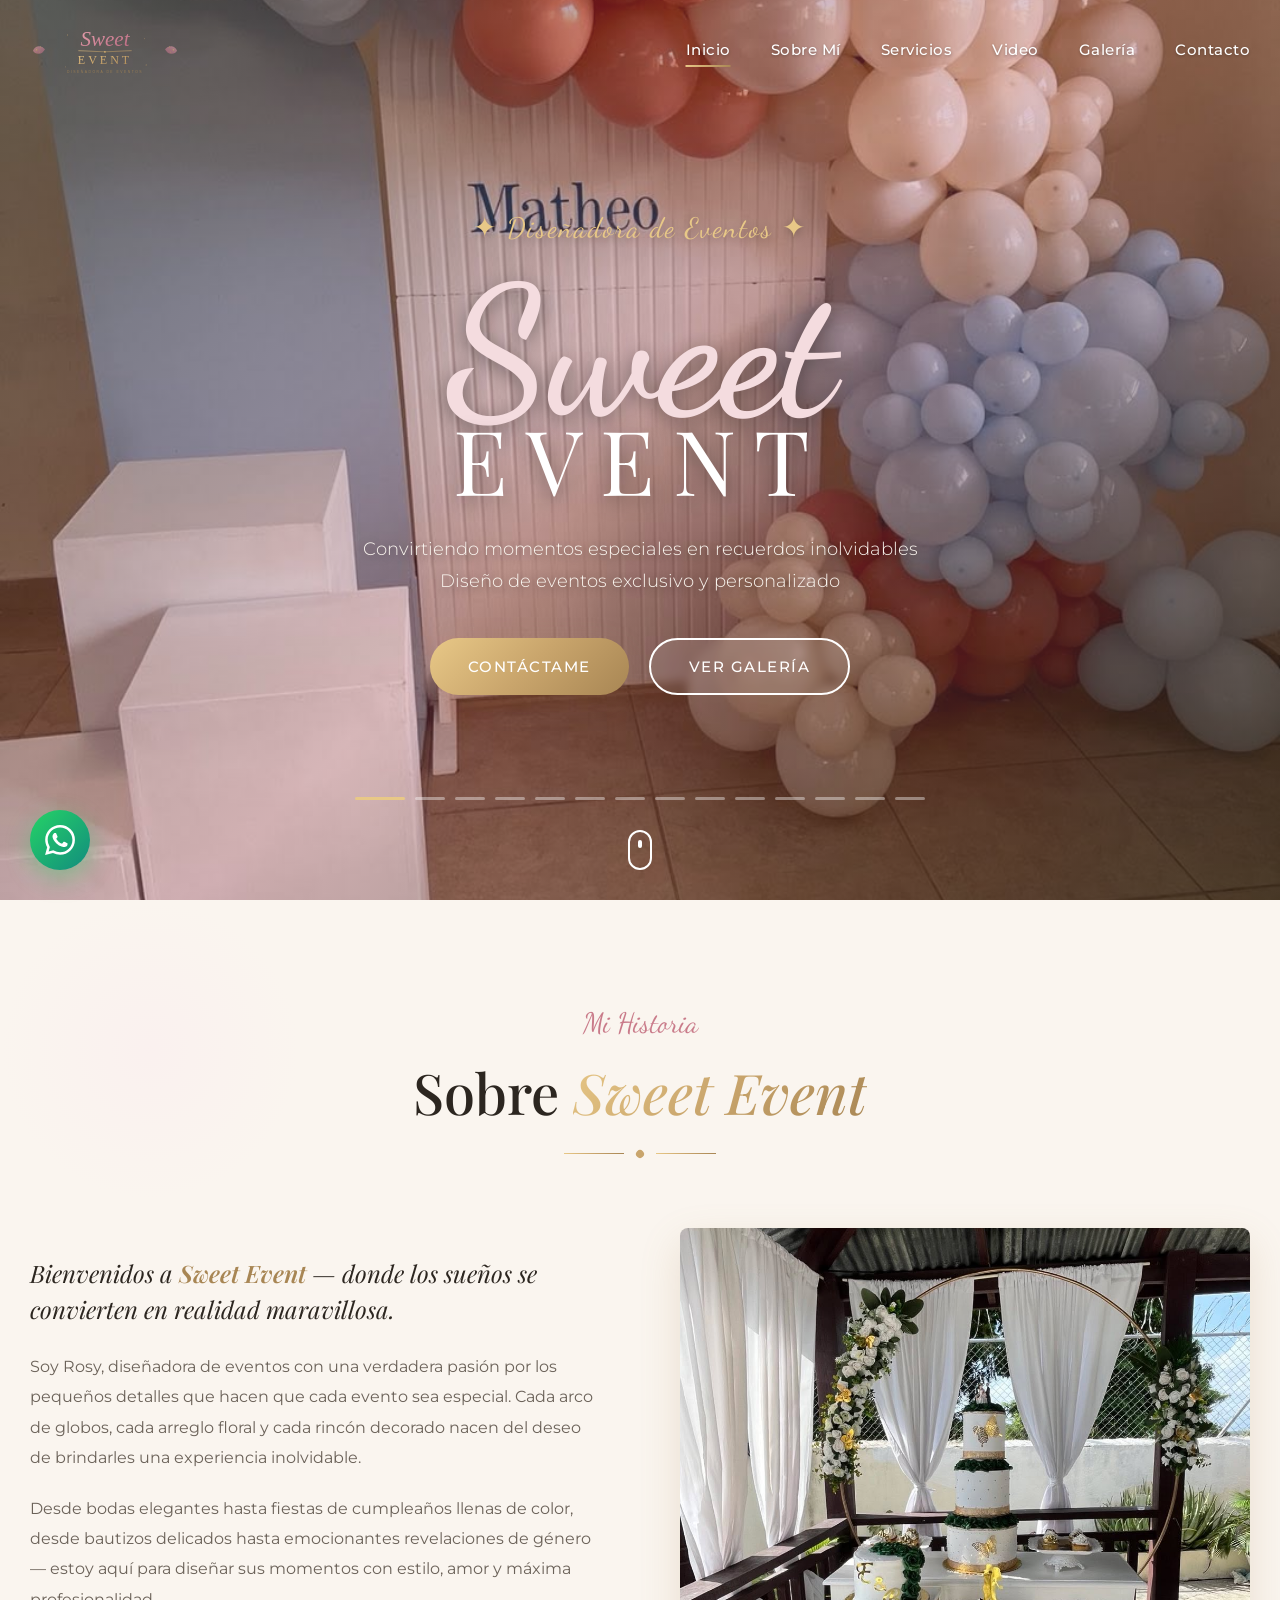
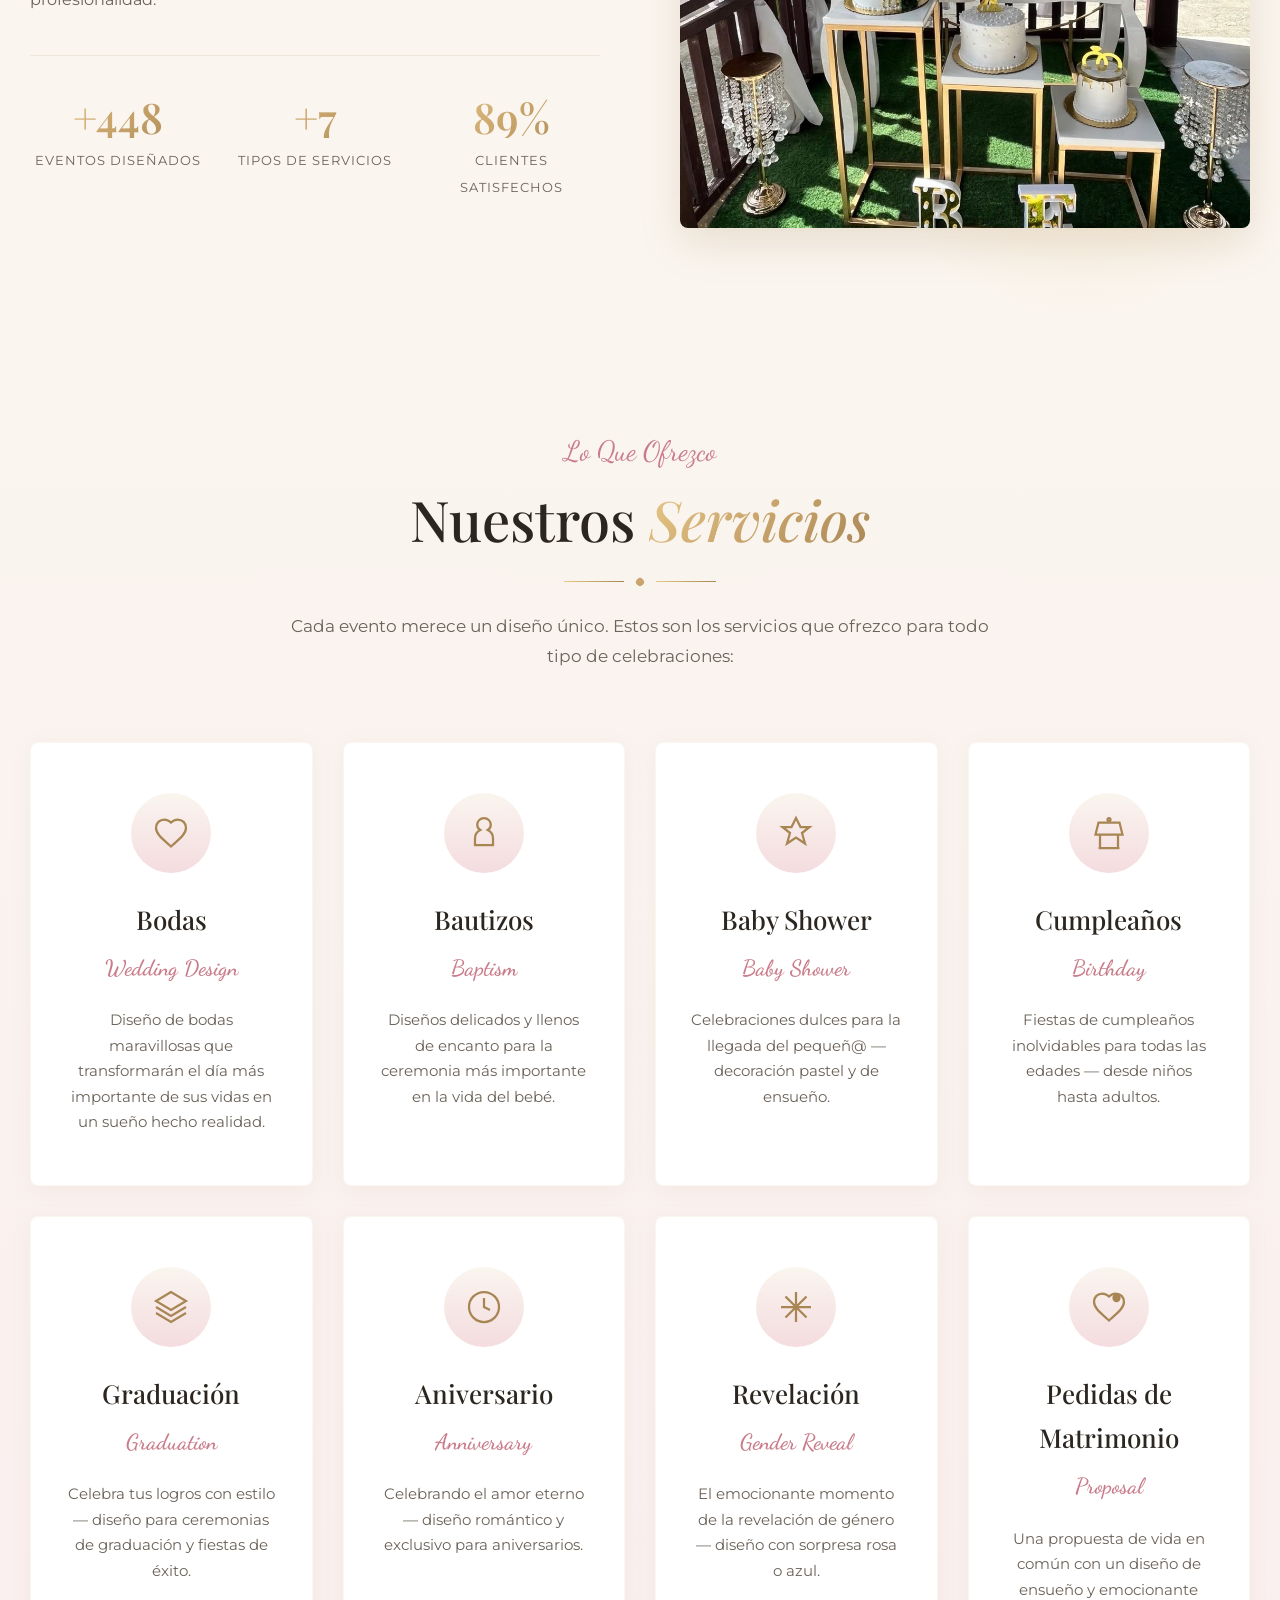
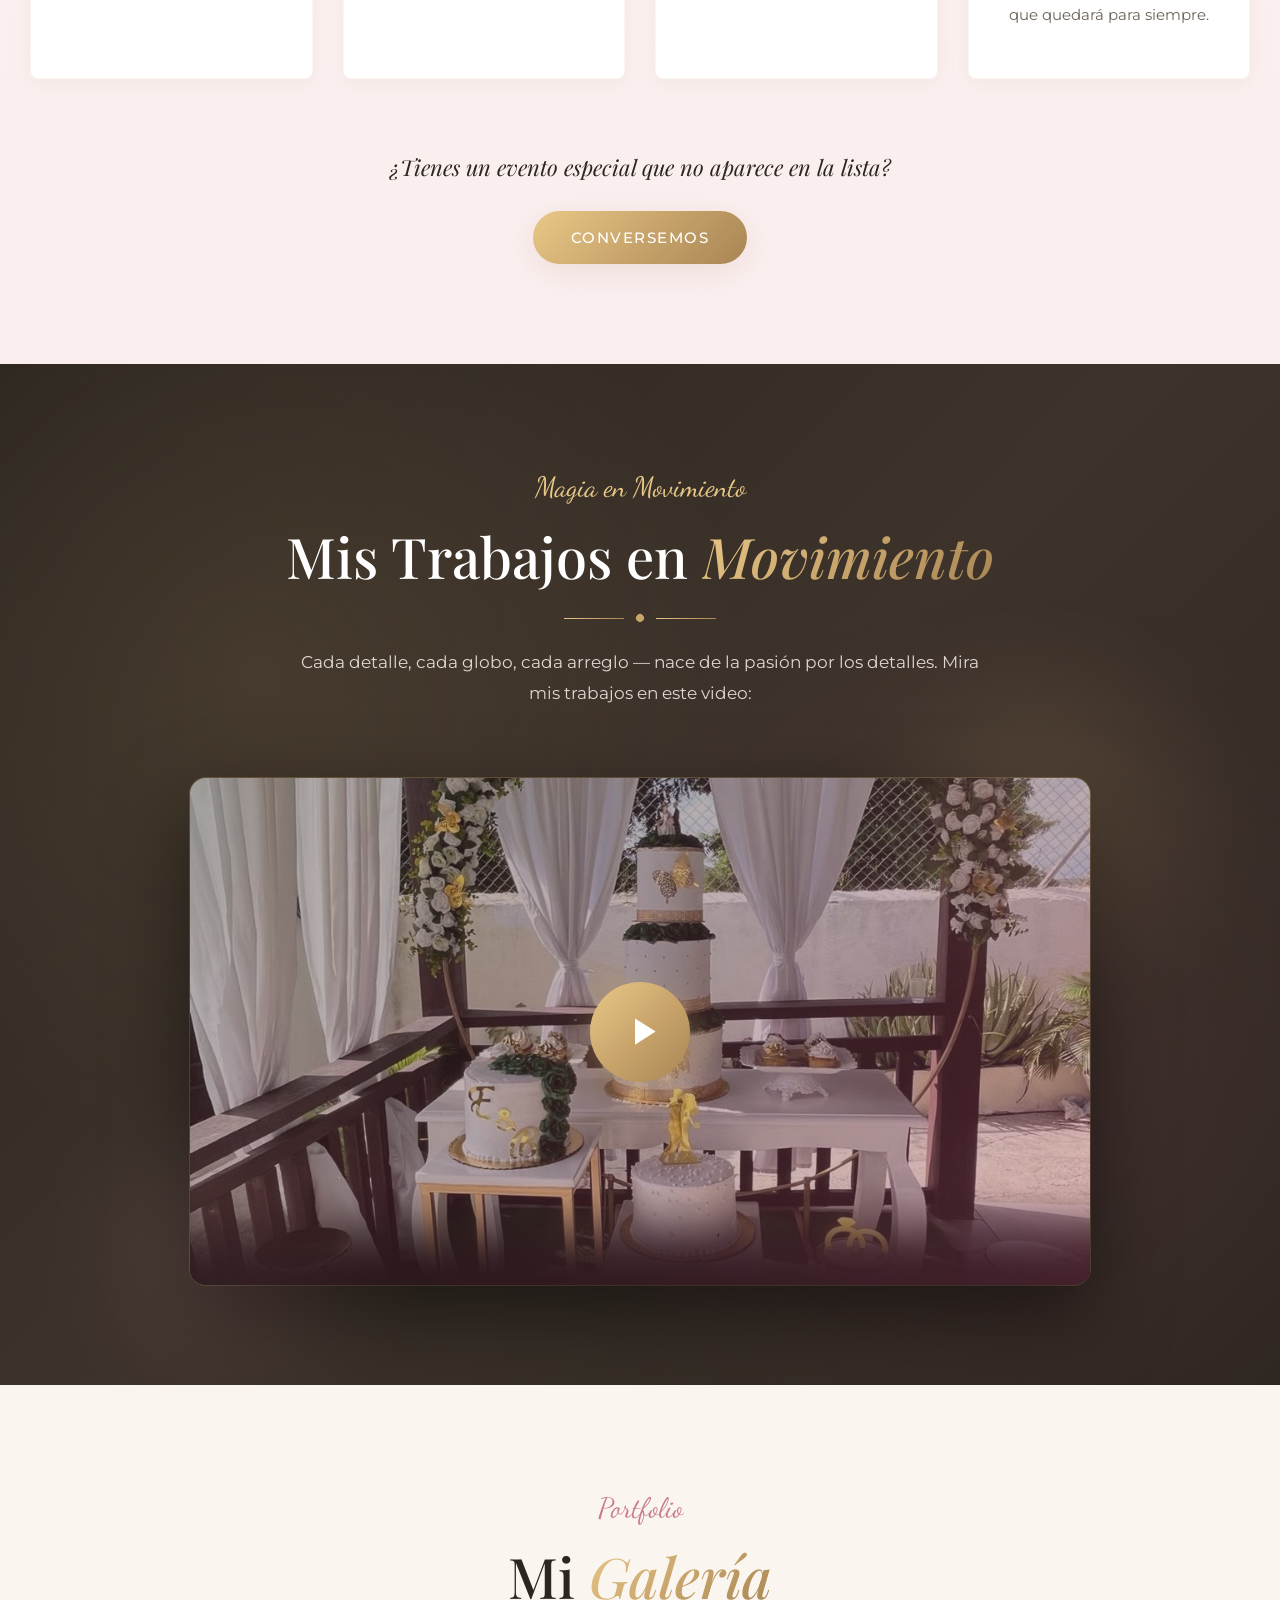
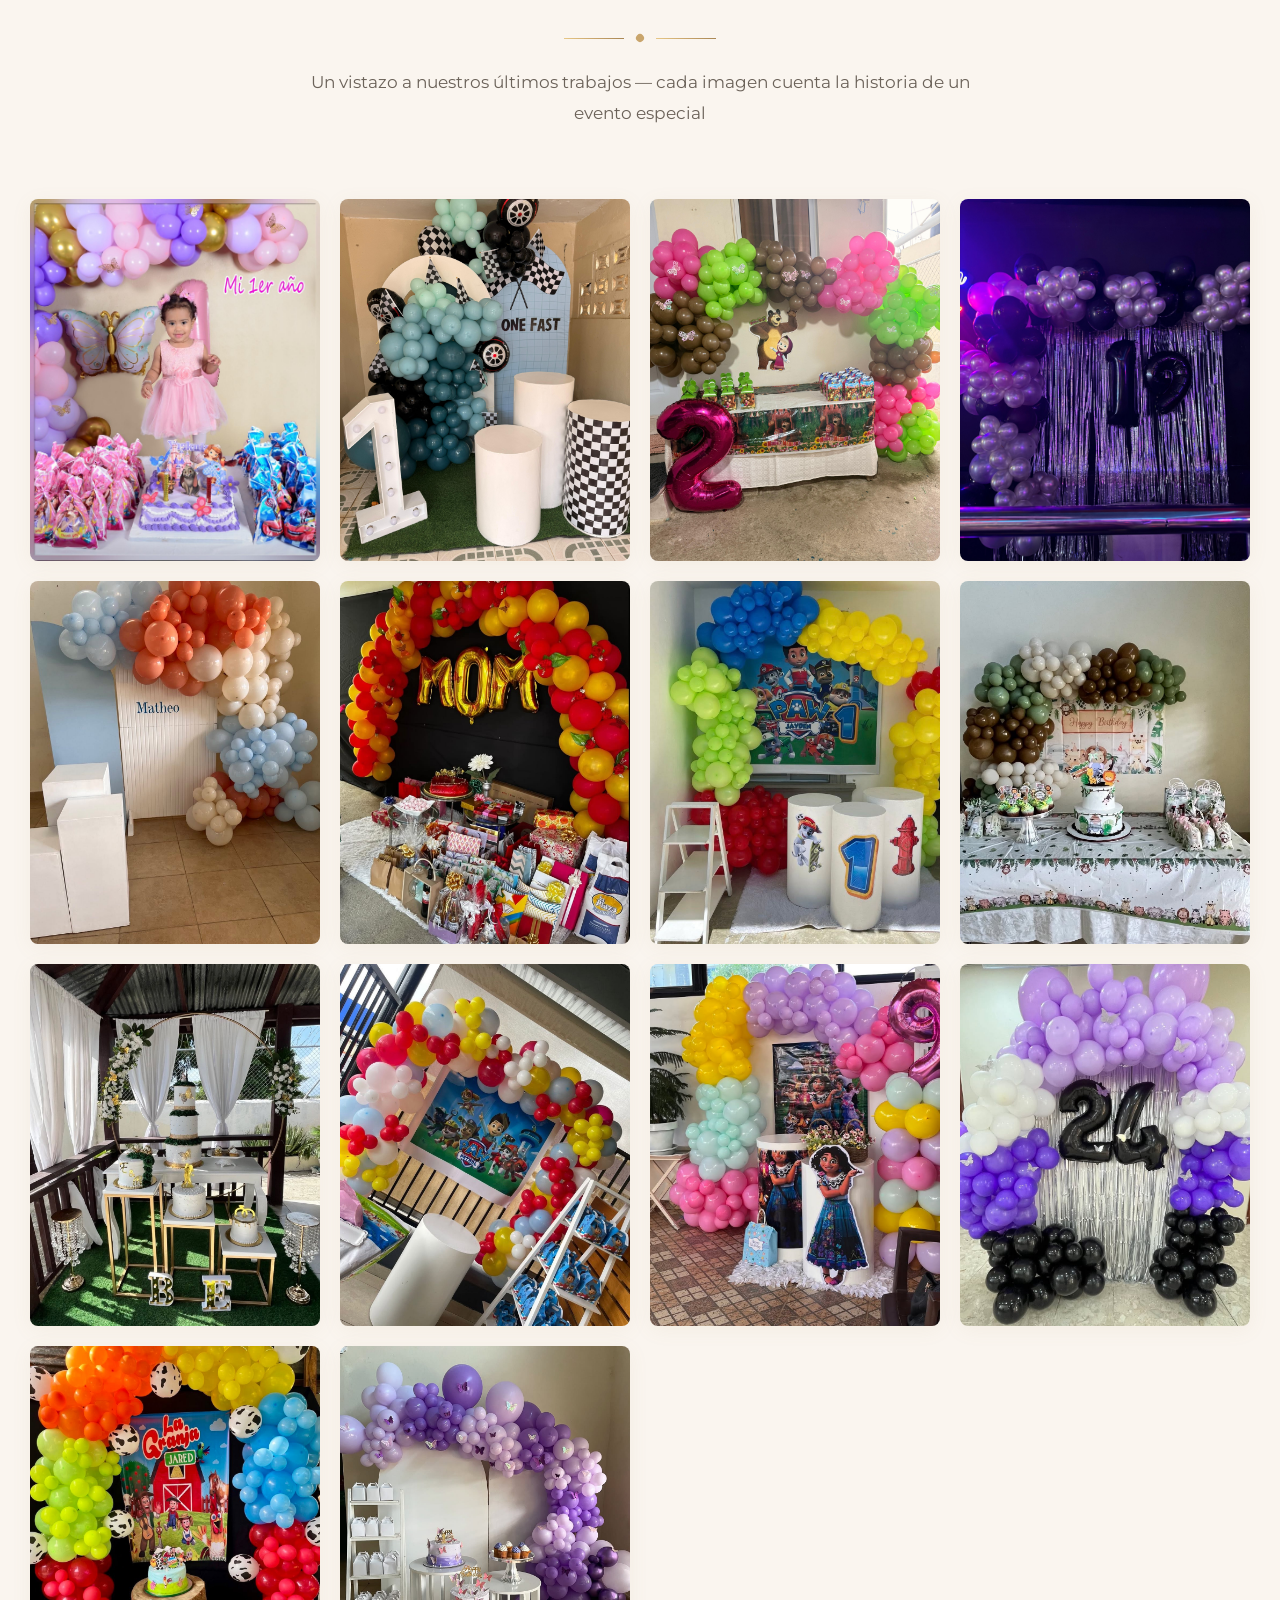
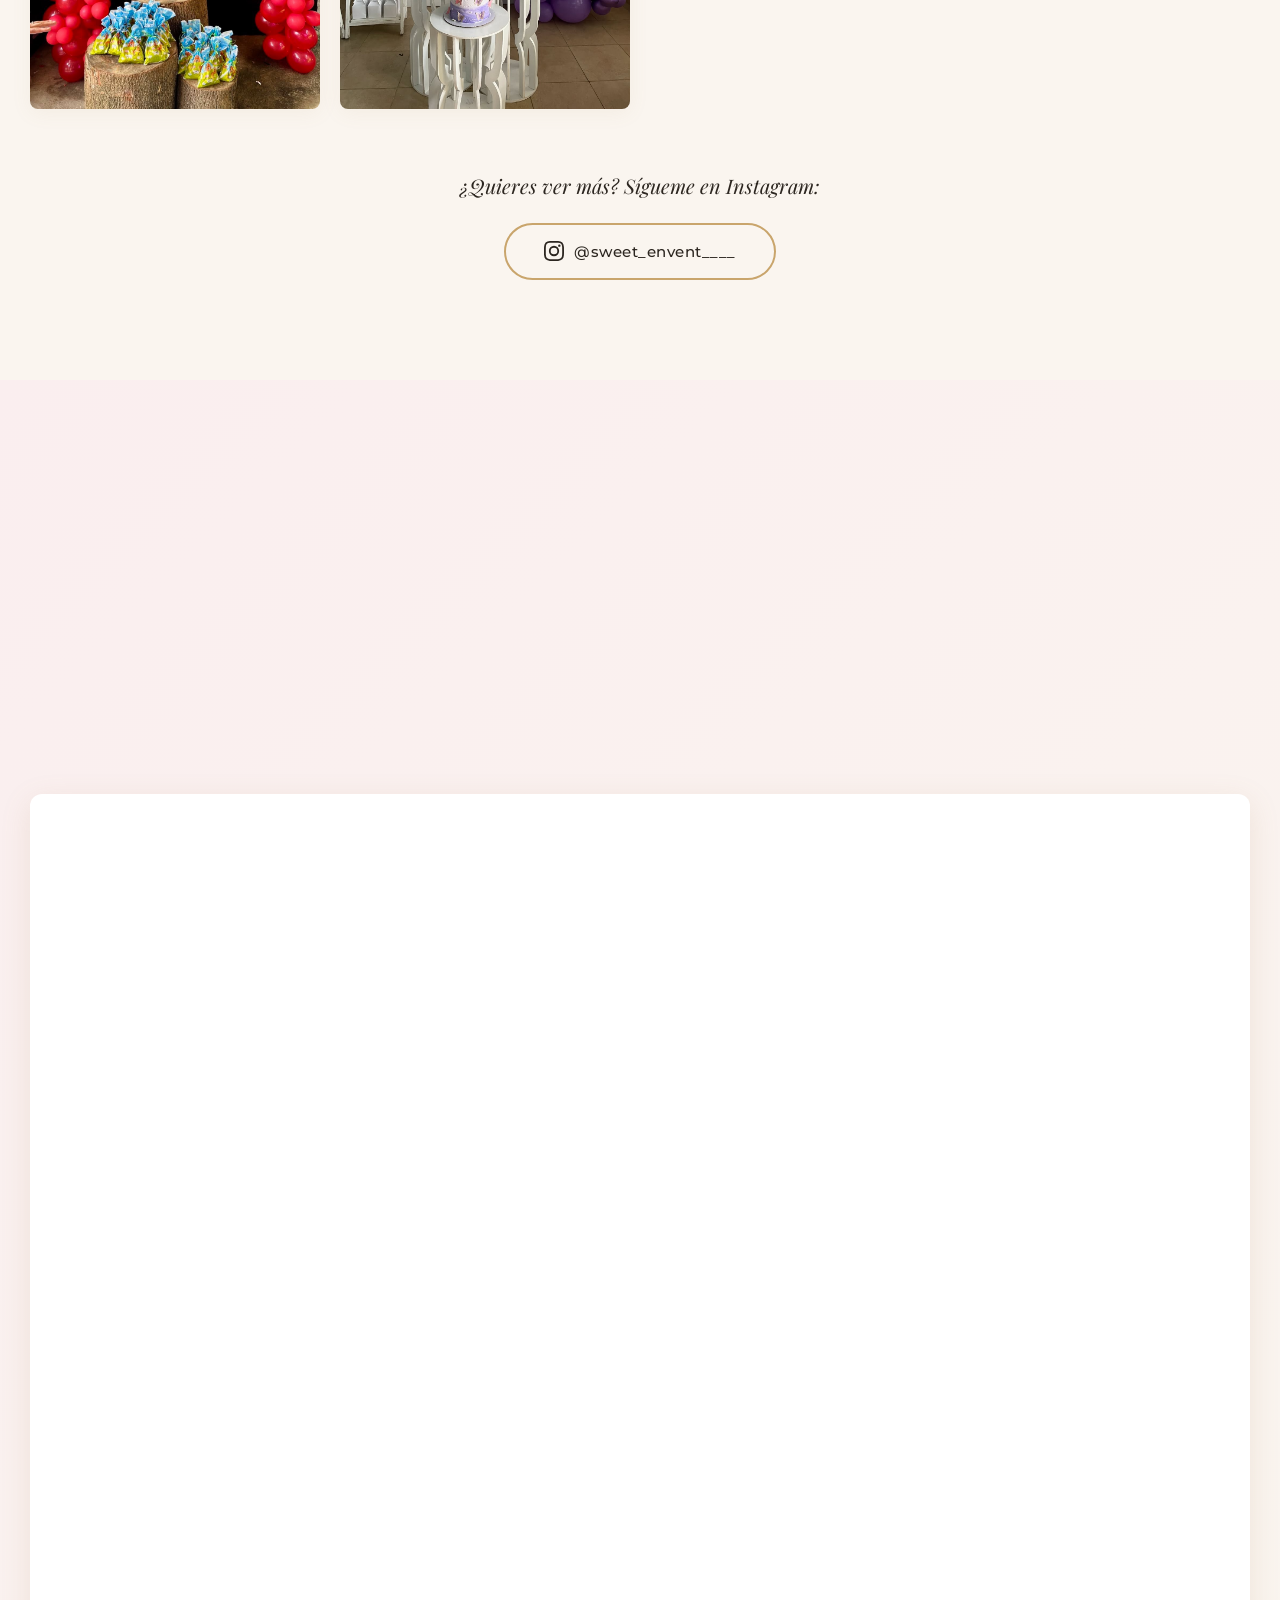
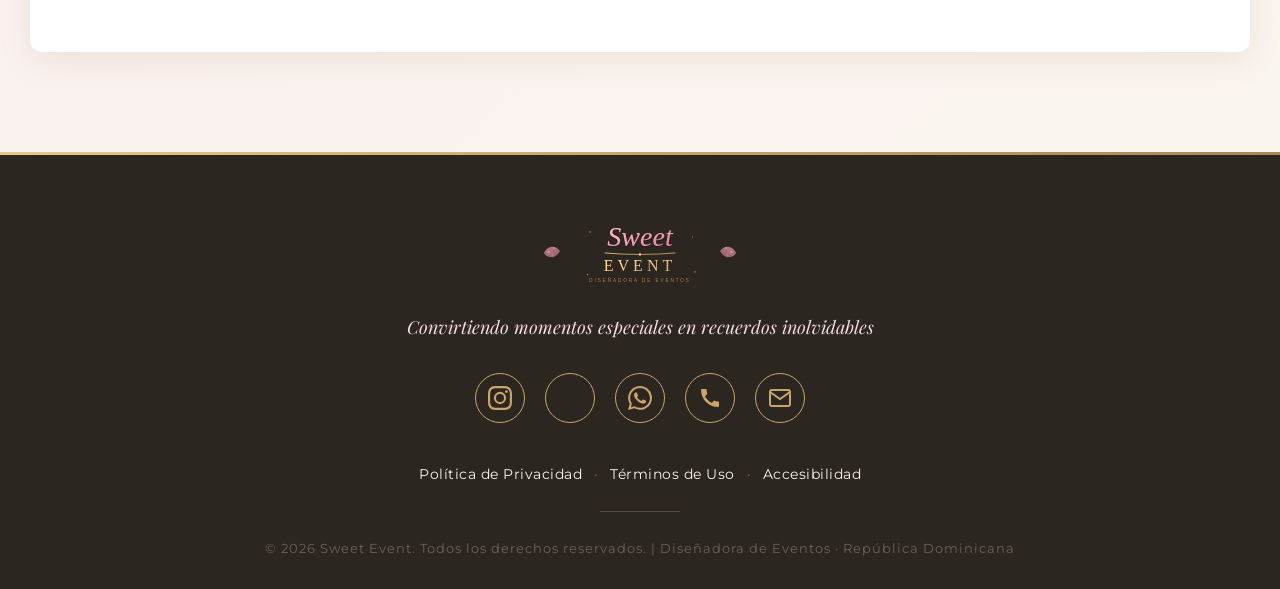
==== index.html @ fec06be8 "Initial project upload" ====
<!DOCTYPE html>
<html lang="es" dir="ltr">
<head>
    <meta charset="UTF-8">
    <meta name="viewport" content="width=device-width, initial-scale=1.0">
    <meta name="description" content="Sweet Event - Diseñadora de Eventos profesional en República Dominicana. Decoración para bodas, cumpleaños, bautizos, baby showers y más. ¡Contáctanos ya!">
    <meta name="keywords" content="diseñadora de eventos, decoración, bodas, cumpleaños, bautizos, baby shower, República Dominicana">
    <title>Sweet Event | Diseñadora de Eventos Profesional</title>

    <!-- Google Fonts -->
    <link rel="preconnect" href="https://fonts.googleapis.com">
    <link rel="preconnect" href="https://fonts.gstatic.com" crossorigin>
    <link href="https://fonts.googleapis.com/css2?family=Playfair+Display:ital,wght@0,400;0,500;0,600;0,700;1,400&family=Cormorant+Garamond:ital,wght@0,400;0,500;0,600;1,400&family=Montserrat:wght@300;400;500;600;700&family=Dancing+Script:wght@400;600;700&display=swap" rel="stylesheet">

    <!-- Stylesheet -->
    <link rel="stylesheet" href="style.css">

    <!-- Favicon -->
    <link rel="icon" type="image/svg+xml" href="logo.svg">
</head>
<body>

    <!-- ===== NAVIGATION ===== -->
    <nav class="navbar" id="navbar">
        <div class="nav-container">
            <a href="#home" class="nav-logo">
                <img src="logo.svg" alt="Sweet Event" class="logo-img">
            </a>
            <ul class="nav-menu" id="nav-menu">
                <li><a href="#home" class="nav-link active">Inicio</a></li>
                <li><a href="#about" class="nav-link">Sobre Mí</a></li>
                <li><a href="#services" class="nav-link">Servicios</a></li>
                <li><a href="#video" class="nav-link">Video</a></li>
                <li><a href="#gallery" class="nav-link">Galería</a></li>
                <li><a href="#contact" class="nav-link">Contacto</a></li>
            </ul>
            <div class="hamburger" id="hamburger">
                <span></span>
                <span></span>
                <span></span>
            </div>
        </div>
    </nav>

    <!-- ===== HERO SECTION ===== -->
    <section id="home" class="hero">
        <div class="carousel" id="carousel">
            <div class="carousel-slide active" style="background-image: url('DAa01nTOl14(JPG).jpg');"></div>
            <div class="carousel-slide" style="background-image: url('IMG-20260514-WA0015.jpg');"></div>
            <div class="carousel-slide" style="background-image: url('DAawdeXua67(JPG).jpg');"></div>
            <div class="carousel-slide" style="background-image: url('IMG-20260514-WA0019.jpg');"></div>
            <div class="carousel-slide" style="background-image: url('DAax6LyuanJ(JPG).jpg');"></div>
            <div class="carousel-slide" style="background-image: url('DAaxU0KuSdv(JPG).jpg');"></div>
            <div class="carousel-slide" style="background-image: url('DAaxa9SO2ep(JPG).jpg');"></div>
            <div class="carousel-slide" style="background-image: url('IMG-20260514-WA0024.jpg');"></div>
            <div class="carousel-slide" style="background-image: url('DAaxt2NOzJw(JPG).jpg');"></div>
            <div class="carousel-slide" style="background-image: url('DAayFjZO21u(JPG).jpg');"></div>
            <div class="carousel-slide" style="background-image: url('DAayvfFO0QP(JPG).jpg');"></div>
            <div class="carousel-slide" style="background-image: url('IMG-20260514-WA0018.jpg');"></div>
            <div class="carousel-slide" style="background-image: url('DAaz8YFO8aX(JPG).jpg');"></div>
            <div class="carousel-slide" style="background-image: url('DAzN9wptMSz(JPG).jpg');"></div>
        </div>
        <div class="hero-overlay"></div>
        <div class="hero-content">
            <p class="hero-subtitle">✦ Diseñadora de Eventos ✦</p>
            <h1 class="hero-title">
                <span class="hero-title-script">Sweet</span>
                <span class="hero-title-main">EVENT</span>
            </h1>
            <p class="hero-description">
                Convirtiendo momentos especiales en recuerdos inolvidables<br>
                Diseño de eventos exclusivo y personalizado
            </p>
            <div class="hero-buttons">
                <a href="#contact" class="btn btn-primary">Contáctame</a>
                <a href="#gallery" class="btn btn-outline">Ver Galería</a>
            </div>
        </div>
        <div class="carousel-indicators" id="carousel-indicators"></div>
        <div class="scroll-indicator">
            <span></span>
        </div>
    </section>

    <!-- ===== ABOUT SECTION ===== -->
    <section id="about" class="about">
        <div class="container">
            <div class="section-header">
                <p class="section-subtitle">Mi Historia</p>
                <h2 class="section-title">Sobre <span class="text-gold">Sweet Event</span></h2>
                <div class="section-divider">
                    <span class="divider-line"></span>
                    <span class="divider-dot"></span>
                    <span class="divider-line"></span>
                </div>
            </div>
            <div class="about-content">
                <div class="about-text">
                    <p class="lead">
                        Bienvenidos a <strong>Sweet Event</strong> — donde los sueños se convierten en realidad maravillosa.
                    </p>
                    <p>
                        Soy Rosy, diseñadora de eventos con una verdadera pasión por los pequeños detalles
                        que hacen que cada evento sea especial. Cada arco de globos, cada arreglo floral
                        y cada rincón decorado nacen del deseo de brindarles una experiencia inolvidable.
                    </p>
                    <p>
                        Desde bodas elegantes hasta fiestas de cumpleaños llenas de color, desde bautizos
                        delicados hasta emocionantes revelaciones de género — estoy aquí para diseñar
                        sus momentos con estilo, amor y máxima profesionalidad.
                    </p>
                    <div class="about-stats">
                        <div class="stat-item">
                            <span class="stat-number">+500</span>
                            <span class="stat-label">Eventos Diseñados</span>
                        </div>
                        <div class="stat-item">
                            <span class="stat-number">+8</span>
                            <span class="stat-label">Tipos de Servicios</span>
                        </div>
                        <div class="stat-item">
                            <span class="stat-number">100%</span>
                            <span class="stat-label">Clientes Satisfechos</span>
                        </div>
                    </div>
                </div>
                <div class="about-image">
                    <div class="image-wrapper">
                        <img src="DAaxa9SO2ep(JPG).jpg" alt="Diseño de evento exclusivo">
                        <div class="image-accent"></div>
                    </div>
                </div>
            </div>
        </div>
    </section>

    <!-- ===== SERVICES SECTION ===== -->
    <section id="services" class="services">
        <div class="container">
            <div class="section-header">
                <p class="section-subtitle">Lo Que Ofrezco</p>
                <h2 class="section-title">Nuestros <span class="text-gold">Servicios</span></h2>
                <div class="section-divider">
                    <span class="divider-line"></span>
                    <span class="divider-dot"></span>
                    <span class="divider-line"></span>
                </div>
                <p class="section-description">
                    Cada evento merece un diseño único. Estos son los servicios que ofrezco para todo tipo de celebraciones:
                </p>
            </div>

            <div class="services-grid">
                <div class="service-card">
                    <div class="service-icon">
                        <svg viewBox="0 0 24 24" fill="none" stroke="currentColor" stroke-width="1.5">
                            <path d="M12 21l-1.45-1.32C5.4 15.36 2 12.28 2 8.5 2 5.42 4.42 3 7.5 3c1.74 0 3.41.81 4.5 2.09C13.09 3.81 14.76 3 16.5 3 19.58 3 22 5.42 22 8.5c0 3.78-3.4 6.86-8.55 11.18L12 21z"/>
                        </svg>
                    </div>
                    <h3 class="service-title">Bodas</h3>
                    <p class="service-name-es">Wedding Design</p>
                    <p class="service-desc">Diseño de bodas maravillosas que transformarán el día más importante de sus vidas en un sueño hecho realidad.</p>
                </div>

                <div class="service-card">
                    <div class="service-icon">
                        <svg viewBox="0 0 24 24" fill="none" stroke="currentColor" stroke-width="1.5">
                            <path d="M12 2C9.5 2 7.5 4 7.5 6.5c0 1.5.8 2.8 2 3.5-2 1-3.5 3-3.5 5.5V20h12v-4.5c0-2.5-1.5-4.5-3.5-5.5 1.2-.7 2-2 2-3.5C16.5 4 14.5 2 12 2z"/>
                        </svg>
                    </div>
                    <h3 class="service-title">Bautizos</h3>
                    <p class="service-name-es">Baptism</p>
                    <p class="service-desc">Diseños delicados y llenos de encanto para la ceremonia más importante en la vida del bebé.</p>
                </div>

                <div class="service-card">
                    <div class="service-icon">
                        <svg viewBox="0 0 24 24" fill="none" stroke="currentColor" stroke-width="1.5">
                            <path d="M12 2L9 8H3l5 4-2 7 6-4 6 4-2-7 5-4h-6z"/>
                        </svg>
                    </div>
                    <h3 class="service-title">Baby Shower</h3>
                    <p class="service-name-es">Baby Shower</p>
                    <p class="service-desc">Celebraciones dulces para la llegada del pequeñ@ — decoración pastel y de ensueño.</p>
                </div>

                <div class="service-card">
                    <div class="service-icon">
                        <svg viewBox="0 0 24 24" fill="none" stroke="currentColor" stroke-width="1.5">
                            <path d="M5 22h14M6 22v-9m12 9v-9M3 13h18l-2-8H5z"/>
                            <circle cx="12" cy="3" r="1"/>
                        </svg>
                    </div>
                    <h3 class="service-title">Cumpleaños</h3>
                    <p class="service-name-es">Birthday</p>
                    <p class="service-desc">Fiestas de cumpleaños inolvidables para todas las edades — desde niños hasta adultos.</p>
                </div>

                <div class="service-card">
                    <div class="service-icon">
                        <svg viewBox="0 0 24 24" fill="none" stroke="currentColor" stroke-width="1.5">
                            <path d="M12 2L2 8l10 6 10-6-10-6zM2 16l10 6 10-6M2 12l10 6 10-6"/>
                        </svg>
                    </div>
                    <h3 class="service-title">Graduación</h3>
                    <p class="service-name-es">Graduation</p>
                    <p class="service-desc">Celebra tus logros con estilo — diseño para ceremonias de graduación y fiestas de éxito.</p>
                </div>

                <div class="service-card">
                    <div class="service-icon">
                        <svg viewBox="0 0 24 24" fill="none" stroke="currentColor" stroke-width="1.5">
                            <circle cx="12" cy="12" r="10"/>
                            <path d="M12 6v6l4 2"/>
                        </svg>
                    </div>
                    <h3 class="service-title">Aniversario</h3>
                    <p class="service-name-es">Anniversary</p>
                    <p class="service-desc">Celebrando el amor eterno — diseño romántico y exclusivo para aniversarios.</p>
                </div>

                <div class="service-card">
                    <div class="service-icon">
                        <svg viewBox="0 0 24 24" fill="none" stroke="currentColor" stroke-width="1.5">
                            <path d="M12 2v20M2 12h20M5 5l14 14M19 5L5 19"/>
                        </svg>
                    </div>
                    <h3 class="service-title">Revelación</h3>
                    <p class="service-name-es">Gender Reveal</p>
                    <p class="service-desc">El emocionante momento de la revelación de género — diseño con sorpresa rosa o azul.</p>
                </div>

                <div class="service-card">
                    <div class="service-icon">
                        <svg viewBox="0 0 24 24" fill="none" stroke="currentColor" stroke-width="1.5">
                            <path d="M12 21l-1.45-1.32C5.4 15.36 2 12.28 2 8.5 2 5.42 4.42 3 7.5 3c1.74 0 3.41.81 4.5 2.09C13.09 3.81 14.76 3 16.5 3 19.58 3 22 5.42 22 8.5c0 3.78-3.4 6.86-8.55 11.18L12 21z"/>
                            <circle cx="17" cy="6" r="2" fill="currentColor"/>
                        </svg>
                    </div>
                    <h3 class="service-title">Pedidas de Matrimonio</h3>
                    <p class="service-name-es">Proposal</p>
                    <p class="service-desc">Una propuesta de vida en común con un diseño de ensueño y emocionante que quedará para siempre.</p>
                </div>
            </div>

            <div class="services-cta">
                <p>¿Tienes un evento especial que no aparece en la lista?</p>
                <a href="#contact" class="btn btn-primary">Conversemos</a>
            </div>
        </div>
    </section>

    <!-- ===== VIDEO SHOWCASE SECTION ===== -->
    <section id="video" class="video-showcase">
        <div class="video-bg-pattern"></div>
        <div class="container">
            <div class="section-header">
                <p class="section-subtitle light">Magia en Movimiento</p>
                <h2 class="section-title light">Mis Trabajos en <span class="text-gold">Movimiento</span></h2>
                <div class="section-divider">
                    <span class="divider-line"></span>
                    <span class="divider-dot"></span>
                    <span class="divider-line"></span>
                </div>
                <p class="section-description light">
                    Cada detalle, cada globo, cada arreglo — nace de la pasión por los detalles. Mira mis trabajos en este video:
                </p>
            </div>

            <div class="video-wrapper">
                <div class="video-frame">
                    <video id="showcase-video" controls preload="auto" poster="DAaxa9SO2ep(JPG).jpg" playsinline webkit-playsinline>
                        <source src="video.mp4" type="video/mp4">
                        Tu navegador no admite la reproducción de video.
                    </video>
                    <div class="video-play-overlay" id="video-play-overlay">
                        <div class="play-button">
                            <svg viewBox="0 0 24 24" fill="currentColor">
                                <path d="M8 5v14l11-7z"/>
                            </svg>
                        </div>
                    </div>
                </div>
                <div class="video-decoration video-decoration-1"></div>
                <div class="video-decoration video-decoration-2"></div>
            </div>
        </div>
    </section>

    <!-- ===== GALLERY SECTION ===== -->
    <section id="gallery" class="gallery">
        <div class="container">
            <div class="section-header">
                <p class="section-subtitle">Portfolio</p>
                <h2 class="section-title">Mi <span class="text-gold">Galería</span></h2>
                <div class="section-divider">
                    <span class="divider-line"></span>
                    <span class="divider-dot"></span>
                    <span class="divider-line"></span>
                </div>
                <p class="section-description">
                    Un vistazo a nuestros últimos trabajos — cada imagen cuenta la historia de un evento especial
                </p>
            </div>

            <div class="gallery-grid" id="gallery-grid">
                <div class="gallery-item" data-img="IMG-20260514-WA0015.jpg">
                    <img src="IMG-20260514-WA0015.jpg" alt="Primer cumpleaños - Mi 1er año" loading="lazy">
                    <div class="gallery-overlay">
                        <span class="gallery-zoom">+</span>
                    </div>
                </div>
                <div class="gallery-item" data-img="IMG-20260514-WA0019.jpg">
                    <img src="IMG-20260514-WA0019.jpg" alt="Primer cumpleaños - One Fast Racing" loading="lazy">
                    <div class="gallery-overlay">
                        <span class="gallery-zoom">+</span>
                    </div>
                </div>
                <div class="gallery-item" data-img="IMG-20260514-WA0024.jpg">
                    <img src="IMG-20260514-WA0024.jpg" alt="Segundo cumpleaños - Masha y el Oso" loading="lazy">
                    <div class="gallery-overlay">
                        <span class="gallery-zoom">+</span>
                    </div>
                </div>
                <div class="gallery-item" data-img="IMG-20260514-WA0018.jpg">
                    <img src="IMG-20260514-WA0018.jpg" alt="Cumpleaños 19 exclusivo" loading="lazy">
                    <div class="gallery-overlay">
                        <span class="gallery-zoom">+</span>
                    </div>
                </div>
                <div class="gallery-item" data-img="DAa01nTOl14(JPG).jpg">
                    <img src="DAa01nTOl14(JPG).jpg" alt="Diseño cumpleaños Matheo" loading="lazy">
                    <div class="gallery-overlay">
                        <span class="gallery-zoom">+</span>
                    </div>
                </div>
                <div class="gallery-item" data-img="DAawdeXua67(JPG).jpg">
                    <img src="DAawdeXua67(JPG).jpg" alt="Día de la Madre - Mother's Day" loading="lazy">
                    <div class="gallery-overlay">
                        <span class="gallery-zoom">+</span>
                    </div>
                </div>
                <div class="gallery-item" data-img="DAax6LyuanJ(JPG).jpg">
                    <img src="DAax6LyuanJ(JPG).jpg" alt="Diseño de evento" loading="lazy">
                    <div class="gallery-overlay">
                        <span class="gallery-zoom">+</span>
                    </div>
                </div>
                <div class="gallery-item" data-img="DAaxU0KuSdv(JPG).jpg">
                    <img src="DAaxU0KuSdv(JPG).jpg" alt="Diseño de evento" loading="lazy">
                    <div class="gallery-overlay">
                        <span class="gallery-zoom">+</span>
                    </div>
                </div>
                <div class="gallery-item" data-img="DAaxa9SO2ep(JPG).jpg">
                    <img src="DAaxa9SO2ep(JPG).jpg" alt="Mesa de pasteles exclusiva" loading="lazy">
                    <div class="gallery-overlay">
                        <span class="gallery-zoom">+</span>
                    </div>
                </div>
                <div class="gallery-item" data-img="DAaxt2NOzJw(JPG).jpg">
                    <img src="DAaxt2NOzJw(JPG).jpg" alt="Diseño de evento" loading="lazy">
                    <div class="gallery-overlay">
                        <span class="gallery-zoom">+</span>
                    </div>
                </div>
                <div class="gallery-item" data-img="DAayFjZO21u(JPG).jpg">
                    <img src="DAayFjZO21u(JPG).jpg" alt="Cumpleaños temática Encanto" loading="lazy">
                    <div class="gallery-overlay">
                        <span class="gallery-zoom">+</span>
                    </div>
                </div>
                <div class="gallery-item" data-img="DAayvfFO0QP(JPG).jpg">
                    <img src="DAayvfFO0QP(JPG).jpg" alt="Diseño de evento" loading="lazy">
                    <div class="gallery-overlay">
                        <span class="gallery-zoom">+</span>
                    </div>
                </div>
                <div class="gallery-item" data-img="DAaz8YFO8aX(JPG).jpg">
                    <img src="DAaz8YFO8aX(JPG).jpg" alt="Diseño de evento" loading="lazy">
                    <div class="gallery-overlay">
                        <span class="gallery-zoom">+</span>
                    </div>
                </div>
                <div class="gallery-item" data-img="DAzN9wptMSz(JPG).jpg">
                    <img src="DAzN9wptMSz(JPG).jpg" alt="Diseño de evento" loading="lazy">
                    <div class="gallery-overlay">
                        <span class="gallery-zoom">+</span>
                    </div>
                </div>
            </div>

            <div class="gallery-cta">
                <p>¿Quieres ver más? Sígueme en Instagram:</p>
                <a href="https://www.instagram.com/sweet_envent____" target="_blank" rel="noopener" class="btn btn-outline">
                    <svg width="20" height="20" viewBox="0 0 24 24" fill="currentColor">
                        <path d="M12 2.163c3.204 0 3.584.012 4.85.07 3.252.148 4.771 1.691 4.919 4.919.058 1.265.069 1.645.069 4.849 0 3.205-.012 3.584-.069 4.849-.149 3.225-1.664 4.771-4.919 4.919-1.266.058-1.644.07-4.85.07-3.204 0-3.584-.012-4.849-.07-3.26-.149-4.771-1.699-4.919-4.92-.058-1.265-.07-1.644-.07-4.849 0-3.204.013-3.583.07-4.849.149-3.227 1.664-4.771 4.919-4.919 1.266-.057 1.645-.069 4.849-.069zM12 0C8.741 0 8.333.014 7.053.072 2.695.272.273 2.69.073 7.052.014 8.333 0 8.741 0 12c0 3.259.014 3.668.072 4.948.2 4.358 2.618 6.78 6.98 6.98C8.333 23.986 8.741 24 12 24c3.259 0 3.668-.014 4.948-.072 4.354-.2 6.782-2.618 6.979-6.98.059-1.28.073-1.689.073-4.948 0-3.259-.014-3.667-.072-4.947-.196-4.354-2.617-6.78-6.979-6.98C15.668.014 15.259 0 12 0zm0 5.838a6.162 6.162 0 100 12.324 6.162 6.162 0 000-12.324zM12 16a4 4 0 110-8 4 4 0 010 8zm6.406-11.845a1.44 1.44 0 100 2.881 1.44 1.44 0 000-2.881z"/>
                    </svg>
                    @sweet_envent____
                </a>
            </div>
        </div>
    </section>

    <!-- ===== CONTACT SECTION ===== -->
    <section id="contact" class="contact">
        <div class="container">
            <div class="section-header">
                <p class="section-subtitle">Hablemos</p>
                <h2 class="section-title">Ponte en <span class="text-gold">Contacto</span></h2>
                <div class="section-divider">
                    <span class="divider-line"></span>
                    <span class="divider-dot"></span>
                    <span class="divider-line"></span>
                </div>
                <p class="section-description">
                    ¿Estás planeando un evento especial? Me encantaría escucharte y ayudarte a convertirlo en algo inolvidable
                </p>
            </div>

            <div class="contact-wrapper">
                <div class="contact-info">
                    <h3>Datos de Contacto</h3>

                    <div class="contact-item">
                        <div class="contact-icon">
                            <svg viewBox="0 0 24 24" fill="none" stroke="currentColor" stroke-width="2">
                                <path d="M22 16.92v3a2 2 0 01-2.18 2 19.79 19.79 0 01-8.63-3.07 19.5 19.5 0 01-6-6 19.79 19.79 0 01-3.07-8.67A2 2 0 014.11 2h3a2 2 0 012 1.72 12.84 12.84 0 00.7 2.81 2 2 0 01-.45 2.11L8.09 9.91a16 16 0 006 6l1.27-1.27a2 2 0 012.11-.45 12.84 12.84 0 002.81.7A2 2 0 0122 16.92z"/>
                            </svg>
                        </div>
                        <div>
                            <p class="contact-label">Teléfono</p>
                            <a href="tel:+16467493821" class="contact-value">+1 (646) 749-3821</a>
                        </div>
                    </div>

                    <div class="contact-item">
                        <div class="contact-icon whatsapp-icon">
                            <svg viewBox="0 0 24 24" fill="currentColor">
                                <path d="M17.472 14.382c-.297-.149-1.758-.867-2.03-.967-.273-.099-.471-.148-.67.15-.197.297-.767.966-.94 1.164-.173.199-.347.223-.644.075-.297-.15-1.255-.463-2.39-1.475-.883-.788-1.48-1.761-1.653-2.059-.173-.297-.018-.458.13-.606.134-.133.298-.347.446-.52.149-.174.198-.298.298-.497.099-.198.05-.371-.025-.52-.075-.149-.669-1.612-.916-2.207-.242-.579-.487-.5-.669-.51-.173-.008-.371-.01-.57-.01-.198 0-.52.074-.792.372-.272.297-1.04 1.016-1.04 2.479 0 1.462 1.065 2.875 1.213 3.074.149.198 2.096 3.2 5.077 4.487.709.306 1.262.489 1.694.625.712.227 1.36.195 1.871.118.571-.085 1.758-.719 2.006-1.413.248-.694.248-1.289.173-1.413-.074-.124-.272-.198-.57-.347m-5.421 7.403h-.004a9.87 9.87 0 01-5.031-1.378l-.361-.214-3.741.982.998-3.648-.235-.374a9.86 9.86 0 01-1.51-5.26c.001-5.45 4.436-9.884 9.888-9.884 2.64 0 5.122 1.03 6.988 2.898a9.825 9.825 0 012.893 6.994c-.003 5.45-4.437 9.884-9.885 9.884m8.413-18.297A11.815 11.815 0 0012.05 0C5.495 0 .16 5.335.157 11.892c0 2.096.547 4.142 1.588 5.945L.057 24l6.305-1.654a11.882 11.882 0 005.683 1.448h.005c6.554 0 11.89-5.335 11.893-11.893a11.821 11.821 0 00-3.48-8.413Z"/>
                            </svg>
                        </div>
                        <div>
                            <p class="contact-label">WhatsApp</p>
                            <a href="https://wa.me/16467493821?text=%C2%A1Hola%20Rosy%21%20Vi%20tu%20sitio%20web%20y%20estoy%20interesad%40%20en%20conocer%20m%C3%A1s%20sobre%20tus%20servicios%20%E2%9C%A8" target="_blank" rel="noopener" class="contact-value">Envíame un mensaje</a>
                        </div>
                    </div>

                    <div class="contact-item">
                        <div class="contact-icon">
                            <svg viewBox="0 0 24 24" fill="none" stroke="currentColor" stroke-width="2">
                                <path d="M4 4h16c1.1 0 2 .9 2 2v12c0 1.1-.9 2-2 2H4c-1.1 0-2-.9-2-2V6c0-1.1.9-2 2-2z"/>
                                <polyline points="22,6 12,13 2,6"/>
                            </svg>
                        </div>
                        <div>
                            <p class="contact-label">Email</p>
                            <a href="mailto:rositavera03@hotmail.com" class="contact-value">rositavera03@hotmail.com</a>
                        </div>
                    </div>

                    <div class="contact-item">
                        <div class="contact-icon">
                            <svg viewBox="0 0 24 24" fill="currentColor">
                                <path d="M12 2.163c3.204 0 3.584.012 4.85.07 3.252.148 4.771 1.691 4.919 4.919.058 1.265.069 1.645.069 4.849 0 3.205-.012 3.584-.069 4.849-.149 3.225-1.664 4.771-4.919 4.919-1.266.058-1.644.07-4.85.07-3.204 0-3.584-.012-4.849-.07-3.26-.149-4.771-1.699-4.919-4.92-.058-1.265-.07-1.644-.07-4.849 0-3.204.013-3.583.07-4.849.149-3.227 1.664-4.771 4.919-4.919 1.266-.057 1.645-.069 4.849-.069zM12 0C8.741 0 8.333.014 7.053.072 2.695.272.273 2.69.073 7.052.014 8.333 0 8.741 0 12c0 3.259.014 3.668.072 4.948.2 4.358 2.618 6.78 6.98 6.98C8.333 23.986 8.741 24 12 24c3.259 0 3.668-.014 4.948-.072 4.354-.2 6.782-2.618 6.979-6.98.059-1.28.073-1.689.073-4.948 0-3.259-.014-3.667-.072-4.947-.196-4.354-2.617-6.78-6.979-6.98C15.668.014 15.259 0 12 0zm0 5.838a6.162 6.162 0 100 12.324 6.162 6.162 0 000-12.324zM12 16a4 4 0 110-8 4 4 0 010 8zm6.406-11.845a1.44 1.44 0 100 2.881 1.44 1.44 0 000-2.881z"/>
                            </svg>
                        </div>
                        <div>
                            <p class="contact-label">Instagram</p>
                            <a href="https://www.instagram.com/sweet_envent____" target="_blank" rel="noopener" class="contact-value">@sweet_envent____</a>
                        </div>
                    </div>

                    <div class="contact-item">
                        <div class="contact-icon">
                            <svg viewBox="0 0 24 24" fill="none" stroke="currentColor" stroke-width="2">
                                <path d="M21 10c0 7-9 13-9 13s-9-6-9-13a9 9 0 0118 0z"/>
                                <circle cx="12" cy="10" r="3"/>
                            </svg>
                        </div>
                        <div>
                            <p class="contact-label">Ubicación</p>
                            <span class="contact-value">República Dominicana</span>
                        </div>
                    </div>

                    <div class="working-hours">
                        <h4>Horario de Atención</h4>
                        <p>Lunes - Viernes: 9:00 AM - 8:00 PM</p>
                        <p>Sábado: 9:00 AM - 2:00 PM</p>
                        <p>Domingo: Cerrado</p>
                    </div>
                </div>

                <div class="contact-form-wrapper">
                    <h3>Envíame un Mensaje</h3>
                    <form class="contact-form" id="contact-form">
                        <div class="form-group">
                            <label for="name">Nombre completo *</label>
                            <input type="text" id="name" name="name" required>
                        </div>

                        <div class="form-group">
                            <label for="phone">Teléfono *</label>
                            <input type="tel" id="phone" name="phone" required>
                        </div>

                        <div class="form-group">
                            <label for="event-type">Tipo de evento *</label>
                            <select id="event-type" name="event-type" required>
                                <option value="">Selecciona el tipo de evento</option>
                                <option value="Boda">Boda</option>
                                <option value="Bautizo">Bautizo</option>
                                <option value="Baby Shower">Baby Shower</option>
                                <option value="Cumpleaños">Cumpleaños</option>
                                <option value="Graduación">Graduación</option>
                                <option value="Aniversario">Aniversario</option>
                                <option value="Revelación de Género">Revelación de Género</option>
                                <option value="Pedida de Matrimonio">Pedida de Matrimonio</option>
                                <option value="Otro">Otro</option>
                            </select>
                        </div>

                        <div class="form-group">
                            <label for="event-date">Fecha del evento</label>
                            <input type="date" id="event-date" name="event-date">
                        </div>

                        <div class="form-group">
                            <label for="message">Detalles adicionales</label>
                            <textarea id="message" name="message" rows="5" placeholder="Cuéntame sobre tu evento — número de invitados, lugar, estilo preferido..."></textarea>
                        </div>

                        <button type="submit" class="btn btn-primary btn-submit">
                            <svg width="20" height="20" viewBox="0 0 24 24" fill="currentColor">
                                <path d="M17.472 14.382c-.297-.149-1.758-.867-2.03-.967-.273-.099-.471-.148-.67.15-.197.297-.767.966-.94 1.164-.173.199-.347.223-.644.075-.297-.15-1.255-.463-2.39-1.475-.883-.788-1.48-1.761-1.653-2.059-.173-.297-.018-.458.13-.606.134-.133.298-.347.446-.52.149-.174.198-.298.298-.497.099-.198.05-.371-.025-.52-.075-.149-.669-1.612-.916-2.207-.242-.579-.487-.5-.669-.51-.173-.008-.371-.01-.57-.01-.198 0-.52.074-.792.372-.272.297-1.04 1.016-1.04 2.479 0 1.462 1.065 2.875 1.213 3.074.149.198 2.096 3.2 5.077 4.487.709.306 1.262.489 1.694.625.712.227 1.36.195 1.871.118.571-.085 1.758-.719 2.006-1.413.248-.694.248-1.289.173-1.413-.074-.124-.272-.198-.57-.347m-5.421 7.403h-.004a9.87 9.87 0 01-5.031-1.378l-.361-.214-3.741.982.998-3.648-.235-.374a9.86 9.86 0 01-1.51-5.26c.001-5.45 4.436-9.884 9.888-9.884 2.64 0 5.122 1.03 6.988 2.898a9.825 9.825 0 012.893 6.994c-.003 5.45-4.437 9.884-9.885 9.884m8.413-18.297A11.815 11.815 0 0012.05 0C5.495 0 .16 5.335.157 11.892c0 2.096.547 4.142 1.588 5.945L.057 24l6.305-1.654a11.882 11.882 0 005.683 1.448h.005c6.554 0 11.89-5.335 11.893-11.893a11.821 11.821 0 00-3.48-8.413Z"/>
                            </svg>
                            Enviar por WhatsApp
                        </button>
                    </form>
                </div>
            </div>
        </div>
    </section>

    <!-- ===== FOOTER ===== -->
    <footer class="footer">
        <div class="container">
            <div class="footer-content">
                <div class="footer-logo">
                    <img src="logo.svg" alt="Sweet Event">
                </div>
                <p class="footer-tagline">Convirtiendo momentos especiales en recuerdos inolvidables</p>
                <div class="footer-social">
                    <a href="https://www.instagram.com/sweet_envent____" target="_blank" rel="noopener" aria-label="Instagram">
                        <svg width="24" height="24" viewBox="0 0 24 24" fill="currentColor">
                            <path d="M12 2.163c3.204 0 3.584.012 4.85.07 3.252.148 4.771 1.691 4.919 4.919.058 1.265.069 1.645.069 4.849 0 3.205-.012 3.584-.069 4.849-.149 3.225-1.664 4.771-4.919 4.919-1.266.058-1.644.07-4.85.07-3.204 0-3.584-.012-4.849-.07-3.26-.149-4.771-1.699-4.919-4.92-.058-1.265-.07-1.644-.07-4.849 0-3.204.013-3.583.07-4.849.149-3.227 1.664-4.771 4.919-4.919 1.266-.057 1.645-.069 4.849-.069zM12 0C8.741 0 8.333.014 7.053.072 2.695.272.273 2.69.073 7.052.014 8.333 0 8.741 0 12c0 3.259.014 3.668.072 4.948.2 4.358 2.618 6.78 6.98 6.98C8.333 23.986 8.741 24 12 24c3.259 0 3.668-.014 4.948-.072 4.354-.2 6.782-2.618 6.979-6.98.059-1.28.073-1.689.073-4.948 0-3.259-.014-3.667-.072-4.947-.196-4.354-2.617-6.78-6.979-6.98C15.668.014 15.259 0 12 0zm0 5.838a6.162 6.162 0 100 12.324 6.162 6.162 0 000-12.324zM12 16a4 4 0 110-8 4 4 0 010 8zm6.406-11.845a1.44 1.44 0 100 2.881 1.44 1.44 0 000-2.881z"/>
                        </svg>
                    </a>
                    <a href="https://wa.me/16467493821" target="_blank" rel="noopener" aria-label="WhatsApp">
                    <a href="https://wa.me/16467493821" target="_blank" rel="noopener" aria-label="WhatsApp">
                        <svg width="24" height="24" viewBox="0 0 24 24" fill="currentColor"><path d="M17.472 14.382c-.297-.149-1.758-.867-2.03-.967-.273-.099-.471-.148-.67.15-.197.297-.767.966-.94 1.164-.173.199-.347.223-.644.075-.297-.15-1.255-.463-2.39-1.475-.883-.788-1.48-1.761-1.653-2.059-.173-.297-.018-.458.13-.606.134-.133.298-.347.446-.52.149-.174.198-.298.298-.497.099-.198.05-.371-.025-.52-.075-.149-.669-1.612-.916-2.207-.242-.579-.487-.5-.669-.51-.173-.008-.371-.01-.57-.01-.198 0-.52.074-.792.372-.272.297-1.04 1.016-1.04 2.479 0 1.462 1.065 2.875 1.213 3.074.149.198 2.096 3.2 5.077 4.487.709.306 1.262.489 1.694.625.712.227 1.36.195 1.871.118.571-.085 1.758-.719 2.006-1.413.248-.694.248-1.289.173-1.413-.074-.124-.272-.198-.57-.347m-5.421 7.403h-.004a9.87 9.87 0 01-5.031-1.378l-.361-.214-3.741.982.998-3.648-.235-.374a9.86 9.86 0 01-1.51-5.26c.001-5.45 4.436-9.884 9.888-9.884 2.64 0 5.122 1.03 6.988 2.898a9.825 9.825 0 012.893 6.994c-.003 5.45-4.437 9.884-9.885 9.884m8.413-18.297A11.815 11.815 0 0012.05 0C5.495 0 .16 5.335.157 11.892c0 2.096.547 4.142 1.588 5.945L.057 24l6.305-1.654a11.882 11.882 0 005.683 1.448h.005c6.554 0 11.89-5.335 11.893-11.893a11.821 11.821 0 00-3.48-8.413Z"/></svg>
                    </a>
                    <a href="tel:+16467493821" aria-label="Teléfono">
                        <svg width="24" height="24" viewBox="0 0 24 24" fill="currentColor"><path d="M20.01 15.38c-1.23 0-2.42-.2-3.53-.56-.35-.12-.74-.03-1.01.24l-1.57 1.97c-2.83-1.35-5.48-3.9-6.89-6.83l1.95-1.66c.27-.28.35-.67.24-1.02-.37-1.11-.56-2.3-.56-3.53 0-.54-.45-.99-.99-.99H4.19C3.65 3 3 3.24 3 3.99 3 13.28 10.73 21 20.01 21c.71 0 .99-.63.99-1.18v-3.45c0-.54-.45-.99-.99-.99z"/></svg>
                    </a>
                    <a href="mailto:rositavera03@hotmail.com" aria-label="Email">
                        <svg width="24" height="24" viewBox="0 0 24 24" fill="none" stroke="currentColor" stroke-width="2"><path d="M4 4h16c1.1 0 2 .9 2 2v12c0 1.1-.9 2-2 2H4c-1.1 0-2-.9-2-2V6c0-1.1.9-2 2-2z"/><polyline points="22,6 12,13 2,6"/></svg>
                    </a>
                </div>
                <div class="footer-links">
                    <a href="politica-privacidad.html">Política de Privacidad</a>
                    <span class="footer-sep">·</span>
                    <a href="terminos-uso.html">Términos de Uso</a>
                    <span class="footer-sep">·</span>
                    <a href="accesibilidad.html">Accesibilidad</a>
                </div>
                <div class="footer-divider"></div>
                <p class="footer-copyright">
                    © 2026 Sweet Event. Todos los derechos reservados. | Diseñadora de Eventos · República Dominicana
                </p>
            </div>
        </div>
    </footer>

    <!-- ===== WHATSAPP FLOATING BUTTON ===== -->
    <a href="https://wa.me/16467493821?text=%C2%A1Hola%20Rosy%21%20Vi%20tu%20sitio%20web%20y%20estoy%20interesad%40%20en%20conocer%20m%C3%A1s%20sobre%20tus%20servicios%20%E2%9C%A8" target="_blank" rel="noopener" class="whatsapp-float" aria-label="WhatsApp">
        <svg viewBox="0 0 24 24" fill="currentColor"><path d="M17.472 14.382c-.297-.149-1.758-.867-2.03-.967-.273-.099-.471-.148-.67.15-.197.297-.767.966-.94 1.164-.173.199-.347.223-.644.075-.297-.15-1.255-.463-2.39-1.475-.883-.788-1.48-1.761-1.653-2.059-.173-.297-.018-.458.13-.606.134-.133.298-.347.446-.52.149-.174.198-.298.298-.497.099-.198.05-.371-.025-.52-.075-.149-.669-1.612-.916-2.207-.242-.579-.487-.5-.669-.51-.173-.008-.371-.01-.57-.01-.198 0-.52.074-.792.372-.272.297-1.04 1.016-1.04 2.479 0 1.462 1.065 2.875 1.213 3.074.149.198 2.096 3.2 5.077 4.487.709.306 1.262.489 1.694.625.712.227 1.36.195 1.871.118.571-.085 1.758-.719 2.006-1.413.248-.694.248-1.289.173-1.413-.074-.124-.272-.198-.57-.347m-5.421 7.403h-.004a9.87 9.87 0 01-5.031-1.378l-.361-.214-3.741.982.998-3.648-.235-.374a9.86 9.86 0 01-1.51-5.26c.001-5.45 4.436-9.884 9.888-9.884 2.64 0 5.122 1.03 6.988 2.898a9.825 9.825 0 012.893 6.994c-.003 5.45-4.437 9.884-9.885 9.884m8.413-18.297A11.815 11.815 0 0012.05 0C5.495 0 .16 5.335.157 11.892c0 2.096.547 4.142 1.588 5.945L.057 24l6.305-1.654a11.882 11.882 0 005.683 1.448h.005c6.554 0 11.89-5.335 11.893-11.893a11.821 11.821 0 00-3.48-8.413Z"/></svg>
    </a>

    <!-- ===== LIGHTBOX ===== -->
    <div class="lightbox" id="lightbox">
        <span class="lightbox-close" id="lightbox-close">&times;</span>
        <button class="lightbox-nav lightbox-prev" id="lightbox-prev">&lsaquo;</button>
        <img class="lightbox-img" id="lightbox-img" src="" alt="">
        <button class="lightbox-nav lightbox-next" id="lightbox-next">&rsaquo;</button>
    </div>

    <!-- ===== JAVASCRIPT ===== -->
    <script src="script.js"></script>
</body>
</html>
---- style.css ----
/* ========================================
   SWEET EVENT - Premium Event Designer Site
   Designed with elegance and luxury in mind
   ======================================== */

/* ===== CSS VARIABLES ===== */
:root {
    /* Colors - Elegant Event Designer Palette */
    --color-blush: #F4DCDF;
    --color-blush-light: #FAEEEF;
    --color-rose: #C97B8A;
    --color-rose-deep: #A8536E;
    --color-gold: #C9A56C;
    --color-gold-light: #E8C887;
    --color-gold-dark: #A88654;
    --color-cream: #FAF5EF;
    --color-cream-dark: #F0E8DC;
    --color-charcoal: #2C2620;
    --color-charcoal-light: #524A40;
    --color-white: #FFFFFF;
    --color-text: #3A322B;
    --color-text-light: #6B6259;

    /* Gradients */
    --gradient-gold: linear-gradient(135deg, #E8C887 0%, #C9A56C 50%, #A88654 100%);
    --gradient-rose: linear-gradient(135deg, #E8A4B0 0%, #C97B8A 100%);
    --gradient-cream: linear-gradient(180deg, #FAF5EF 0%, #F4DCDF 100%);

    /* Typography */
    --font-serif: 'Playfair Display', 'Georgia', serif;
    --font-serif-alt: 'Cormorant Garamond', 'Georgia', serif;
    --font-script: 'Dancing Script', cursive;
    --font-body: 'Heebo', 'Montserrat', sans-serif;

    /* Spacing */
    --section-padding: 100px 0;
    --container-padding: 0 30px;

    /* Effects */
    --shadow-soft: 0 4px 20px rgba(168, 134, 84, 0.08);
    --shadow-medium: 0 8px 30px rgba(168, 134, 84, 0.15);
    --shadow-strong: 0 15px 40px rgba(168, 134, 84, 0.2);
    --transition-smooth: all 0.4s cubic-bezier(0.4, 0, 0.2, 1);
    --transition-fast: all 0.25s ease;
}

/* ===== RESET ===== */
* {
    margin: 0;
    padding: 0;
    box-sizing: border-box;
}

html {
    scroll-behavior: smooth;
    scroll-padding-top: 80px;
}

body {
    font-family: var(--font-body);
    color: var(--color-text);
    line-height: 1.7;
    background: var(--color-cream);
    overflow-x: hidden;
}

img {
    max-width: 100%;
    height: auto;
    display: block;
}

a {
    text-decoration: none;
    color: inherit;
}

/* ===== UTILITIES ===== */
.container {
    max-width: 1280px;
    margin: 0 auto;
    padding: var(--container-padding);
}

.text-gold {
    background: var(--gradient-gold);
    -webkit-background-clip: text;
    background-clip: text;
    -webkit-text-fill-color: transparent;
    font-style: italic;
}

/* ===== BUTTONS ===== */
.btn {
    display: inline-flex;
    align-items: center;
    justify-content: center;
    gap: 10px;
    padding: 14px 38px;
    font-family: var(--font-body);
    font-size: 15px;
    font-weight: 500;
    letter-spacing: 1.5px;
    border: none;
    cursor: pointer;
    transition: var(--transition-smooth);
    border-radius: 50px;
    text-transform: uppercase;
    position: relative;
    overflow: hidden;
}

.btn-primary {
    background: var(--gradient-gold);
    color: var(--color-white);
    box-shadow: var(--shadow-medium);
}

.btn-primary:hover {
    transform: translateY(-3px);
    box-shadow: var(--shadow-strong);
}

.btn-primary::before {
    content: '';
    position: absolute;
    top: 0;
    left: -100%;
    width: 100%;
    height: 100%;
    background: linear-gradient(120deg, transparent, rgba(255,255,255,0.3), transparent);
    transition: left 0.6s;
}

.btn-primary:hover::before {
    left: 100%;
}

.btn-outline {
    background: transparent;
    color: var(--color-charcoal);
    border: 2px solid var(--color-gold);
}

.btn-outline:hover {
    background: var(--color-gold);
    color: var(--color-white);
    transform: translateY(-2px);
}

/* ===== NAVIGATION ===== */
.navbar {
    position: fixed;
    top: 0;
    left: 0;
    right: 0;
    z-index: 1000;
    padding: 20px 0;
    transition: var(--transition-smooth);
}

.navbar.scrolled {
    background: rgba(250, 245, 239, 0.97);
    backdrop-filter: blur(10px);
    padding: 12px 0;
    box-shadow: var(--shadow-soft);
}

.nav-container {
    max-width: 1280px;
    margin: 0 auto;
    padding: 0 30px;
    display: flex;
    justify-content: space-between;
    align-items: center;
}

.nav-logo .logo-img {
    height: 60px;
    transition: var(--transition-smooth);
}

.navbar.scrolled .nav-logo .logo-img {
    height: 50px;
}

.nav-menu {
    display: flex;
    list-style: none;
    gap: 40px;
    align-items: center;
}

.nav-link {
    font-size: 15px;
    font-weight: 500;
    color: var(--color-charcoal);
    position: relative;
    padding: 5px 0;
    transition: var(--transition-fast);
    letter-spacing: 0.5px;
}

.navbar:not(.scrolled) .nav-link {
    color: var(--color-white);
    text-shadow: 0 1px 3px rgba(0,0,0,0.3);
}

.nav-link::after {
    content: '';
    position: absolute;
    bottom: -3px;
    left: 50%;
    transform: translateX(-50%);
    width: 0;
    height: 2px;
    background: var(--gradient-gold);
    transition: width 0.3s;
}

.nav-link:hover::after,
.nav-link.active::after {
    width: 100%;
}

.nav-link:hover,
.nav-link.active {
    color: var(--color-gold);
}

.hamburger {
    display: none;
    flex-direction: column;
    gap: 5px;
    cursor: pointer;
    padding: 5px;
}

.hamburger span {
    width: 28px;
    height: 2px;
    background: var(--color-charcoal);
    transition: var(--transition-fast);
}

.navbar:not(.scrolled) .hamburger span {
    background: var(--color-white);
}

/* ===== HERO ===== */
.hero {
    position: relative;
    height: 100vh;
    min-height: 700px;
    overflow: hidden;
    display: flex;
    align-items: center;
    justify-content: center;
}

.carousel {
    position: absolute;
    top: 0;
    left: 0;
    width: 100%;
    height: 100%;
}

.carousel-slide {
    position: absolute;
    top: 0;
    left: 0;
    width: 100%;
    height: 100%;
    background-size: cover;
    background-position: center;
    opacity: 0;
    transition: opacity 1.5s ease-in-out;
    animation: kenBurns 15s ease-in-out infinite;
}

.carousel-slide.active {
    opacity: 1;
}

@keyframes kenBurns {
    0%, 100% { transform: scale(1); }
    50% { transform: scale(1.08); }
}

.hero-overlay {
    position: absolute;
    top: 0;
    left: 0;
    width: 100%;
    height: 100%;
    background: linear-gradient(135deg,
        rgba(44, 38, 32, 0.5) 0%,
        rgba(168, 83, 110, 0.3) 50%,
        rgba(44, 38, 32, 0.6) 100%);
    z-index: 1;
}

.hero-content {
    position: relative;
    z-index: 2;
    text-align: center;
    color: var(--color-white);
    max-width: 900px;
    padding: 0 30px;
    animation: fadeInUp 1.2s ease-out;
}

.hero-subtitle {
    font-family: var(--font-script);
    font-size: 28px;
    color: var(--color-gold-light);
    margin-bottom: 20px;
    letter-spacing: 2px;
    text-shadow: 0 2px 10px rgba(0,0,0,0.3);
}

.hero-title {
    font-family: var(--font-serif);
    line-height: 1;
    margin-bottom: 30px;
}

.hero-title-script {
    display: block;
    font-family: var(--font-script);
    font-size: clamp(80px, 14vw, 180px);
    color: var(--color-blush);
    font-weight: 700;
    text-shadow: 0 4px 20px rgba(0,0,0,0.4);
    line-height: 0.9;
    margin-bottom: -20px;
}

.hero-title-main {
    display: block;
    font-size: clamp(40px, 7vw, 90px);
    letter-spacing: clamp(8px, 1.5vw, 18px);
    color: var(--color-white);
    font-weight: 400;
    text-shadow: 0 4px 20px rgba(0,0,0,0.4);
}

.hero-description {
    font-size: 18px;
    line-height: 1.8;
    margin-bottom: 40px;
    color: var(--color-cream);
    text-shadow: 0 2px 10px rgba(0,0,0,0.4);
    font-weight: 300;
}

.hero-buttons {
    display: flex;
    gap: 20px;
    justify-content: center;
    flex-wrap: wrap;
}

.hero-buttons .btn-outline {
    color: var(--color-white);
    border-color: var(--color-white);
    background: rgba(255,255,255,0.1);
    backdrop-filter: blur(5px);
}

.hero-buttons .btn-outline:hover {
    background: var(--color-white);
    color: var(--color-charcoal);
}

.carousel-indicators {
    position: absolute;
    bottom: 100px;
    left: 50%;
    transform: translateX(-50%);
    display: flex;
    gap: 10px;
    z-index: 3;
}

.carousel-indicator {
    width: 30px;
    height: 3px;
    background: rgba(255,255,255,0.4);
    cursor: pointer;
    transition: var(--transition-fast);
    border-radius: 2px;
}

.carousel-indicator.active {
    background: var(--color-gold-light);
    width: 50px;
}

.scroll-indicator {
    position: absolute;
    bottom: 30px;
    left: 50%;
    transform: translateX(-50%);
    z-index: 3;
}

.scroll-indicator span {
    display: block;
    width: 24px;
    height: 40px;
    border: 2px solid var(--color-white);
    border-radius: 12px;
    position: relative;
}

.scroll-indicator span::after {
    content: '';
    position: absolute;
    top: 8px;
    left: 50%;
    transform: translateX(-50%);
    width: 4px;
    height: 8px;
    background: var(--color-white);
    border-radius: 2px;
    animation: scrollDown 2s infinite;
}

@keyframes scrollDown {
    0% { transform: translate(-50%, 0); opacity: 1; }
    100% { transform: translate(-50%, 15px); opacity: 0; }
}

@keyframes fadeInUp {
    from { opacity: 0; transform: translateY(30px); }
    to { opacity: 1; transform: translateY(0); }
}

/* ===== SECTION HEADERS ===== */
.section-header {
    text-align: center;
    margin-bottom: 70px;
}

.section-subtitle {
    font-family: var(--font-script);
    font-size: 28px;
    color: var(--color-rose);
    margin-bottom: 10px;
}

.section-title {
    font-family: var(--font-serif);
    font-size: clamp(36px, 5vw, 56px);
    color: var(--color-charcoal);
    font-weight: 500;
    line-height: 1.2;
    margin-bottom: 25px;
}

.section-divider {
    display: flex;
    align-items: center;
    justify-content: center;
    gap: 12px;
    margin-bottom: 25px;
}

.divider-line {
    display: block;
    width: 60px;
    height: 1px;
    background: var(--gradient-gold);
}

.divider-dot {
    display: block;
    width: 8px;
    height: 8px;
    background: var(--color-gold);
    border-radius: 50%;
    transform: rotate(45deg);
}

.section-description {
    max-width: 700px;
    margin: 0 auto;
    color: var(--color-text-light);
    font-size: 17px;
    line-height: 1.8;
}

/* ===== ABOUT SECTION ===== */
.about {
    padding: var(--section-padding);
    background: var(--color-cream);
    position: relative;
}

.about::before {
    content: '';
    position: absolute;
    top: 0;
    left: 0;
    width: 300px;
    height: 300px;
    background: radial-gradient(circle, var(--color-blush-light) 0%, transparent 70%);
    opacity: 0.6;
    pointer-events: none;
}

.about::after {
    content: '';
    position: absolute;
    bottom: 0;
    right: 0;
    width: 400px;
    height: 400px;
    background: radial-gradient(circle, var(--color-gold-light) 0%, transparent 70%);
    opacity: 0.2;
    pointer-events: none;
}

.about-content {
    display: grid;
    grid-template-columns: 1fr 1fr;
    gap: 80px;
    align-items: center;
    position: relative;
    z-index: 1;
}

.about-text .lead {
    font-family: var(--font-serif);
    font-size: 24px;
    color: var(--color-charcoal);
    margin-bottom: 25px;
    line-height: 1.5;
    font-style: italic;
}

.about-text p {
    font-size: 16px;
    margin-bottom: 20px;
    color: var(--color-text-light);
    line-height: 1.9;
}

.about-text strong {
    color: var(--color-gold-dark);
    font-weight: 600;
}

.about-stats {
    display: grid;
    grid-template-columns: repeat(3, 1fr);
    gap: 20px;
    margin-top: 40px;
    padding-top: 40px;
    border-top: 1px solid var(--color-cream-dark);
}

.stat-item {
    text-align: center;
}

.stat-number {
    display: block;
    font-family: var(--font-serif);
    font-size: 42px;
    font-weight: 600;
    background: var(--gradient-gold);
    -webkit-background-clip: text;
    background-clip: text;
    -webkit-text-fill-color: transparent;
    line-height: 1;
    margin-bottom: 8px;
}

.stat-label {
    font-size: 13px;
    color: var(--color-text-light);
    letter-spacing: 1px;
    text-transform: uppercase;
}

.about-image {
    position: relative;
}

.image-wrapper {
    position: relative;
    border-radius: 8px;
    overflow: hidden;
    box-shadow: var(--shadow-strong);
}

.image-wrapper img {
    width: 100%;
    height: 600px;
    object-fit: cover;
    transition: transform 0.6s ease;
}

.image-wrapper:hover img {
    transform: scale(1.05);
}

.image-accent {
    position: absolute;
    bottom: -20px;
    right: -20px;
    width: 200px;
    height: 200px;
    border: 3px solid var(--color-gold);
    border-radius: 8px;
    z-index: -1;
}

/* ===== SERVICES SECTION ===== */
.services {
    padding: var(--section-padding);
    background: linear-gradient(180deg, var(--color-cream) 0%, var(--color-blush-light) 100%);
    position: relative;
}

.services-grid {
    display: grid;
    grid-template-columns: repeat(auto-fit, minmax(280px, 1fr));
    gap: 30px;
    margin-bottom: 70px;
}

.service-card {
    background: var(--color-white);
    padding: 50px 35px;
    text-align: center;
    border-radius: 8px;
    box-shadow: var(--shadow-soft);
    transition: var(--transition-smooth);
    position: relative;
    overflow: hidden;
    border: 1px solid rgba(201, 165, 108, 0.1);
}

.service-card::before {
    content: '';
    position: absolute;
    top: 0;
    left: 0;
    width: 100%;
    height: 4px;
    background: var(--gradient-gold);
    transform: scaleX(0);
    transform-origin: right;
    transition: transform 0.5s;
}

.service-card:hover {
    transform: translateY(-10px);
    box-shadow: var(--shadow-strong);
}

.service-card:hover::before {
    transform: scaleX(1);
    transform-origin: left;
}

.service-icon {
    width: 80px;
    height: 80px;
    margin: 0 auto 25px;
    display: flex;
    align-items: center;
    justify-content: center;
    background: var(--gradient-cream);
    border-radius: 50%;
    color: var(--color-gold-dark);
    transition: var(--transition-smooth);
}

.service-card:hover .service-icon {
    background: var(--gradient-gold);
    color: var(--color-white);
    transform: rotate(360deg) scale(1.1);
}

.service-icon svg {
    width: 36px;
    height: 36px;
}

.service-title {
    font-family: var(--font-serif);
    font-size: 26px;
    color: var(--color-charcoal);
    margin-bottom: 8px;
    font-weight: 500;
}

.service-name-es {
    font-family: var(--font-script);
    font-size: 22px;
    color: var(--color-rose);
    margin-bottom: 20px;
    font-weight: 600;
}

.service-desc {
    font-size: 15px;
    color: var(--color-text-light);
    line-height: 1.7;
}

.services-cta {
    text-align: center;
}

.services-cta p {
    font-family: var(--font-serif);
    font-size: 22px;
    color: var(--color-charcoal);
    margin-bottom: 25px;
    font-style: italic;
}

/* ===== VIDEO SHOWCASE SECTION ===== */
.video-showcase {
    padding: var(--section-padding);
    background: linear-gradient(135deg, #2C2620 0%, #3D332B 50%, #2C2620 100%);
    position: relative;
    overflow: hidden;
}

.video-bg-pattern {
    position: absolute;
    inset: 0;
    background-image:
        radial-gradient(circle at 20% 30%, rgba(201, 165, 108, 0.15) 0%, transparent 40%),
        radial-gradient(circle at 80% 70%, rgba(168, 83, 110, 0.15) 0%, transparent 40%);
    opacity: 0.8;
    pointer-events: none;
}

.video-showcase .section-header {
    position: relative;
    z-index: 2;
}

.section-subtitle.light {
    color: var(--color-gold-light);
}

.section-title.light {
    color: var(--color-white);
}

.section-description.light {
    color: var(--color-cream);
    opacity: 0.85;
}

.video-wrapper {
    max-width: 900px;
    margin: 0 auto;
    position: relative;
    z-index: 2;
}

.video-frame {
    position: relative;
    border-radius: 16px;
    overflow: hidden;
    box-shadow:
        0 30px 80px rgba(0, 0, 0, 0.5),
        0 0 0 1px rgba(201, 165, 108, 0.3);
    background: #000;
    aspect-ratio: 16/9;
}

.video-frame::before {
    content: '';
    position: absolute;
    inset: -2px;
    background: var(--gradient-gold);
    border-radius: 16px;
    z-index: -1;
    opacity: 0.7;
    filter: blur(8px);
}

.video-frame video {
    width: 100%;
    height: 100%;
    display: block;
    object-fit: cover;
}

.video-play-overlay {
    position: absolute;
    inset: 0;
    display: flex;
    align-items: center;
    justify-content: center;
    background: linear-gradient(135deg, rgba(44, 38, 32, 0.4), rgba(168, 83, 110, 0.4));
    cursor: pointer;
    transition: opacity 0.4s ease;
    z-index: 2;
}

.video-play-overlay.hidden {
    opacity: 0;
    pointer-events: none;
}

.play-button {
    width: 100px;
    height: 100px;
    background: var(--gradient-gold);
    border-radius: 50%;
    display: flex;
    align-items: center;
    justify-content: center;
    color: var(--color-white);
    box-shadow:
        0 10px 40px rgba(201, 165, 108, 0.5),
        0 0 0 0 rgba(201, 165, 108, 0.6);
    animation: pulse-play 2s infinite;
    transition: transform 0.3s ease;
}

.play-button:hover {
    transform: scale(1.1);
}

.play-button svg {
    width: 45px;
    height: 45px;
    margin-left: 5px;
}

@keyframes pulse-play {
    0%, 100% {
        box-shadow: 0 10px 40px rgba(201, 165, 108, 0.5),
                    0 0 0 0 rgba(201, 165, 108, 0.6);
    }
    50% {
        box-shadow: 0 10px 40px rgba(201, 165, 108, 0.5),
                    0 0 0 25px rgba(201, 165, 108, 0);
    }
}

.video-decoration {
    position: absolute;
    border-radius: 50%;
    opacity: 0.15;
    pointer-events: none;
}

.video-decoration-1 {
    width: 250px;
    height: 250px;
    background: var(--gradient-gold);
    top: -80px;
    right: -80px;
    filter: blur(60px);
}

.video-decoration-2 {
    width: 200px;
    height: 200px;
    background: var(--gradient-rose);
    bottom: -60px;
    left: -60px;
    filter: blur(60px);
}

@media (max-width: 768px) {
    .play-button {
        width: 75px;
        height: 75px;
    }
    .play-button svg {
        width: 32px;
        height: 32px;
    }
}

/* ===== GALLERY SECTION ===== */
.gallery {
    padding: var(--section-padding);
    background: var(--color-cream);
}

.gallery-grid {
    display: grid;
    grid-template-columns: repeat(auto-fit, minmax(280px, 1fr));
    gap: 20px;
    margin-bottom: 60px;
}

.gallery-item {
    position: relative;
    overflow: hidden;
    border-radius: 8px;
    aspect-ratio: 4/5;
    cursor: pointer;
    box-shadow: var(--shadow-soft);
    transition: var(--transition-smooth);
}

.gallery-item:hover {
    transform: translateY(-5px);
    box-shadow: var(--shadow-strong);
}

.gallery-item img {
    width: 100%;
    height: 100%;
    object-fit: cover;
    transition: transform 0.6s ease;
}

.gallery-item:hover img {
    transform: scale(1.1);
}

.gallery-overlay {
    position: absolute;
    inset: 0;
    background: linear-gradient(180deg, transparent 60%, rgba(168, 83, 110, 0.85) 100%);
    display: flex;
    align-items: center;
    justify-content: center;
    opacity: 0;
    transition: var(--transition-smooth);
}

.gallery-item:hover .gallery-overlay {
    opacity: 1;
}

.gallery-zoom {
    width: 60px;
    height: 60px;
    background: var(--color-white);
    color: var(--color-gold-dark);
    border-radius: 50%;
    display: flex;
    align-items: center;
    justify-content: center;
    font-size: 32px;
    font-weight: 300;
    transition: var(--transition-smooth);
    transform: scale(0);
}

.gallery-item:hover .gallery-zoom {
    transform: scale(1);
}

.gallery-cta {
    text-align: center;
}

.gallery-cta p {
    font-family: var(--font-serif);
    font-size: 20px;
    color: var(--color-charcoal);
    margin-bottom: 20px;
    font-style: italic;
}

.gallery-cta .btn-outline {
    text-transform: none;
    letter-spacing: 0.5px;
}

/* ===== CONTACT SECTION ===== */
.contact {
    padding: var(--section-padding);
    background: linear-gradient(135deg, var(--color-blush-light) 0%, var(--color-cream) 100%);
    position: relative;
}

.contact-wrapper {
    display: grid;
    grid-template-columns: 1fr 1.3fr;
    gap: 60px;
    background: var(--color-white);
    padding: 60px;
    border-radius: 12px;
    box-shadow: var(--shadow-medium);
}

.contact-info h3,
.contact-form-wrapper h3 {
    font-family: var(--font-serif);
    font-size: 28px;
    color: var(--color-charcoal);
    margin-bottom: 30px;
    font-weight: 500;
}

.contact-item {
    display: flex;
    align-items: center;
    gap: 18px;
    margin-bottom: 25px;
}

.contact-icon {
    width: 50px;
    height: 50px;
    background: var(--gradient-cream);
    color: var(--color-gold-dark);
    border-radius: 50%;
    display: flex;
    align-items: center;
    justify-content: center;
    flex-shrink: 0;
    transition: var(--transition-smooth);
}

.contact-icon svg {
    width: 22px;
    height: 22px;
}

.contact-icon.whatsapp-icon {
    background: linear-gradient(135deg, #25D366, #128C7E);
    color: var(--color-white);
}

.contact-item:hover .contact-icon {
    transform: scale(1.1) rotate(5deg);
}

.contact-label {
    font-size: 13px;
    color: var(--color-text-light);
    text-transform: uppercase;
    letter-spacing: 1px;
    margin-bottom: 4px;
}

.contact-value {
    font-family: var(--font-serif);
    font-size: 18px;
    color: var(--color-charcoal);
    font-weight: 500;
    transition: var(--transition-fast);
}

.contact-value:hover {
    color: var(--color-gold-dark);
}

.working-hours {
    margin-top: 35px;
    padding-top: 30px;
    border-top: 1px solid var(--color-cream-dark);
}

.working-hours h4 {
    font-family: var(--font-serif);
    font-size: 20px;
    color: var(--color-charcoal);
    margin-bottom: 15px;
    font-weight: 500;
}

.working-hours p {
    font-size: 15px;
    color: var(--color-text-light);
    margin-bottom: 6px;
}

/* Form */
.form-group {
    margin-bottom: 22px;
}

.form-group label {
    display: block;
    font-size: 14px;
    color: var(--color-charcoal);
    margin-bottom: 8px;
    font-weight: 500;
    letter-spacing: 0.3px;
}

.form-group input,
.form-group select,
.form-group textarea {
    width: 100%;
    padding: 14px 18px;
    border: 1.5px solid var(--color-cream-dark);
    border-radius: 6px;
    font-family: var(--font-body);
    font-size: 15px;
    color: var(--color-text);
    background: var(--color-cream);
    transition: var(--transition-fast);
}

.form-group input:focus,
.form-group select:focus,
.form-group textarea:focus {
    outline: none;
    border-color: var(--color-gold);
    background: var(--color-white);
    box-shadow: 0 0 0 4px rgba(201, 165, 108, 0.1);
}

.form-group textarea {
    resize: vertical;
    min-height: 120px;
}

.btn-submit {
    width: 100%;
    background: linear-gradient(135deg, #25D366 0%, #128C7E 100%);
    margin-top: 10px;
}

.btn-submit:hover {
    background: linear-gradient(135deg, #1ebd5b 0%, #0e7a6c 100%);
}

/* ===== FOOTER ===== */
.footer {
    background: var(--color-charcoal);
    padding: 60px 0 30px;
    color: var(--color-cream);
    position: relative;
}

.footer::before {
    content: '';
    position: absolute;
    top: 0;
    left: 0;
    right: 0;
    height: 3px;
    background: var(--gradient-gold);
}

.footer-content {
    text-align: center;
}

.footer-logo img {
    height: 80px;
    margin: 0 auto 20px;
    filter: brightness(1.2);
}

.footer-tagline {
    font-family: var(--font-serif);
    font-size: 18px;
    font-style: italic;
    color: var(--color-blush);
    margin-bottom: 30px;
}

.footer-social {
    display: flex;
    justify-content: center;
    gap: 20px;
    margin-bottom: 40px;
}

.footer-social a {
    width: 50px;
    height: 50px;
    border-radius: 50%;
    border: 1.5px solid var(--color-gold);
    color: var(--color-gold);
    display: flex;
    align-items: center;
    justify-content: center;
    transition: var(--transition-smooth);
}

.footer-social a:hover {
    background: var(--gradient-gold);
    color: var(--color-white);
    transform: translateY(-3px);
    border-color: transparent;
}

.footer-links {
    margin-bottom: 25px;
    display: flex;
    justify-content: center;
    align-items: center;
    gap: 12px;
    flex-wrap: wrap;
    font-size: 14px;
}

.footer-links a {
    color: var(--color-cream);
    transition: color 0.3s ease;
    letter-spacing: 0.5px;
}

.footer-links a:hover {
    color: var(--color-gold-light);
}

.footer-sep {
    color: var(--color-gold);
    opacity: 0.6;
}

.footer-divider {
    width: 80px;
    height: 1px;
    background: var(--color-charcoal-light);
    margin: 0 auto 25px;
}

.footer-copyright {
    font-size: 13px;
    color: var(--color-text-light);
    letter-spacing: 1px;
}

/* ===== WHATSAPP FLOATING ===== */
.whatsapp-float {
    position: fixed;
    bottom: 30px;
    left: 30px;
    width: 60px;
    height: 60px;
    background: linear-gradient(135deg, #25D366 0%, #128C7E 100%);
    color: var(--color-white);
    border-radius: 50%;
    display: flex;
    align-items: center;
    justify-content: center;
    box-shadow: 0 8px 25px rgba(37, 211, 102, 0.4);
    z-index: 999;
    transition: var(--transition-smooth);
    animation: pulse-whatsapp 2s infinite;
}

.whatsapp-float:hover {
    transform: scale(1.1) rotate(10deg);
    box-shadow: 0 12px 35px rgba(37, 211, 102, 0.6);
}

.whatsapp-float svg {
    width: 30px;
    height: 30px;
}

@keyframes pulse-whatsapp {
    0%, 100% {
        box-shadow: 0 8px 25px rgba(37, 211, 102, 0.4),
                    0 0 0 0 rgba(37, 211, 102, 0.6);
    }
    50% {
        box-shadow: 0 8px 25px rgba(37, 211, 102, 0.4),
                    0 0 0 15px rgba(37, 211, 102, 0);
    }
}

/* ===== LIGHTBOX ===== */
.lightbox {
    display: none;
    position: fixed;
    top: 0;
    left: 0;
    width: 100%;
    height: 100%;
    background: rgba(44, 38, 32, 0.95);
    z-index: 9999;
    align-items: center;
    justify-content: center;
    animation: fadeIn 0.3s;
}

.lightbox.active {
    display: flex;
}

.lightbox-img {
    max-width: 90%;
    max-height: 90%;
    object-fit: contain;
    border-radius: 8px;
    box-shadow: 0 20px 60px rgba(0,0,0,0.5);
    animation: zoomIn 0.4s;
}

.lightbox-close {
    position: absolute;
    top: 30px;
    right: 40px;
    font-size: 50px;
    color: var(--color-white);
    cursor: pointer;
    transition: var(--transition-fast);
    line-height: 1;
    user-select: none;
}

.lightbox-close:hover {
    color: var(--color-gold-light);
    transform: rotate(90deg);
}

.lightbox-nav {
    position: absolute;
    top: 50%;
    transform: translateY(-50%);
    width: 60px;
    height: 60px;
    background: rgba(255,255,255,0.1);
    border: 2px solid rgba(255,255,255,0.3);
    color: var(--color-white);
    border-radius: 50%;
    font-size: 40px;
    cursor: pointer;
    display: flex;
    align-items: center;
    justify-content: center;
    transition: var(--transition-fast);
    line-height: 1;
    padding-bottom: 5px;
}

.lightbox-nav:hover {
    background: var(--gradient-gold);
    border-color: transparent;
}

.lightbox-prev { right: 30px; }
.lightbox-next { left: 30px; }

@keyframes fadeIn {
    from { opacity: 0; }
    to { opacity: 1; }
}

@keyframes zoomIn {
    from { transform: scale(0.8); opacity: 0; }
    to { transform: scale(1); opacity: 1; }
}

/* ===== SCROLL ANIMATIONS ===== */
.fade-in {
    opacity: 0;
    transform: translateY(40px);
    transition: opacity 0.8s ease, transform 0.8s ease;
}

.fade-in.visible {
    opacity: 1;
    transform: translateY(0);
}

/* ===== RESPONSIVE DESIGN ===== */
@media (max-width: 968px) {
    .about-content {
        grid-template-columns: 1fr;
        gap: 50px;
    }

    .image-wrapper img {
        height: 450px;
    }

    .contact-wrapper {
        grid-template-columns: 1fr;
        gap: 40px;
        padding: 40px 30px;
    }

    .nav-menu {
        position: fixed;
        top: 80px;
        left: 0;
        right: 0;
        background: var(--color-cream);
        flex-direction: column;
        padding: 30px;
        box-shadow: var(--shadow-medium);
        transform: translateY(-150%);
        opacity: 0;
        transition: var(--transition-smooth);
        gap: 25px;
    }

    .nav-menu.active {
        transform: translateY(0);
        opacity: 1;
    }

    .navbar:not(.scrolled) .nav-menu .nav-link {
        color: var(--color-charcoal);
        text-shadow: none;
    }

    .hamburger {
        display: flex;
    }

    .hamburger.active span:nth-child(1) {
        transform: translateY(7px) rotate(45deg);
    }

    .hamburger.active span:nth-child(2) {
        opacity: 0;
    }

    .hamburger.active span:nth-child(3) {
        transform: translateY(-7px) rotate(-45deg);
    }
}

@media (max-width: 768px) {
    :root {
        --section-padding: 70px 0;
    }

    .nav-logo .logo-img {
        height: 50px;
    }

    .hero {
        min-height: 600px;
    }

    .hero-description {
        font-size: 16px;
    }

    .hero-buttons {
        flex-direction: column;
        align-items: stretch;
        gap: 12px;
    }

    .btn {
        padding: 14px 30px;
        font-size: 14px;
    }

    .about-stats {
        gap: 15px;
    }

    .stat-number {
        font-size: 32px;
    }

    .stat-label {
        font-size: 11px;
    }

    .services-grid {
        grid-template-columns: 1fr;
    }

    .service-card {
        padding: 40px 25px;
    }

    .gallery-grid {
        grid-template-columns: repeat(2, 1fr);
        gap: 12px;
    }

    .whatsapp-float {
        width: 55px;
        height: 55px;
        bottom: 20px;
        left: 20px;
    }

    .whatsapp-float svg {
        width: 26px;
        height: 26px;
    }

    .lightbox-nav {
        width: 45px;
        height: 45px;
        font-size: 30px;
    }

    .lightbox-prev { right: 15px; }
    .lightbox-next { left: 15px; }

    .lightbox-close {
        top: 20px;
        right: 25px;
        font-size: 40px;
    }
}

@media (max-width: 480px) {
    .container {
        padding: 0 20px;
    }

    .nav-container {
        padding: 0 20px;
    }

    .gallery-grid {
        grid-template-columns: 1fr;
    }

    .about-stats {
        grid-template-columns: 1fr;
        gap: 25px;
    }

    .contact-wrapper {
        padding: 30px 20px;
    }

    .hero-subtitle {
        font-size: 22px;
    }
}

/* ===== SELECTION ===== */
::selection {
    background: var(--color-gold);
    color: var(--color-white);
}

/* ===== SCROLLBAR ===== */
::-webkit-scrollbar {
    width: 10px;
}

::-webkit-scrollbar-track {
    background: var(--color-cream);
}

::-webkit-scrollbar-thumb {
    background: var(--gradient-gold);
    border-radius: 5px;
}

::-webkit-scrollbar-thumb:hover {
    background: var(--color-gold-dark);
}
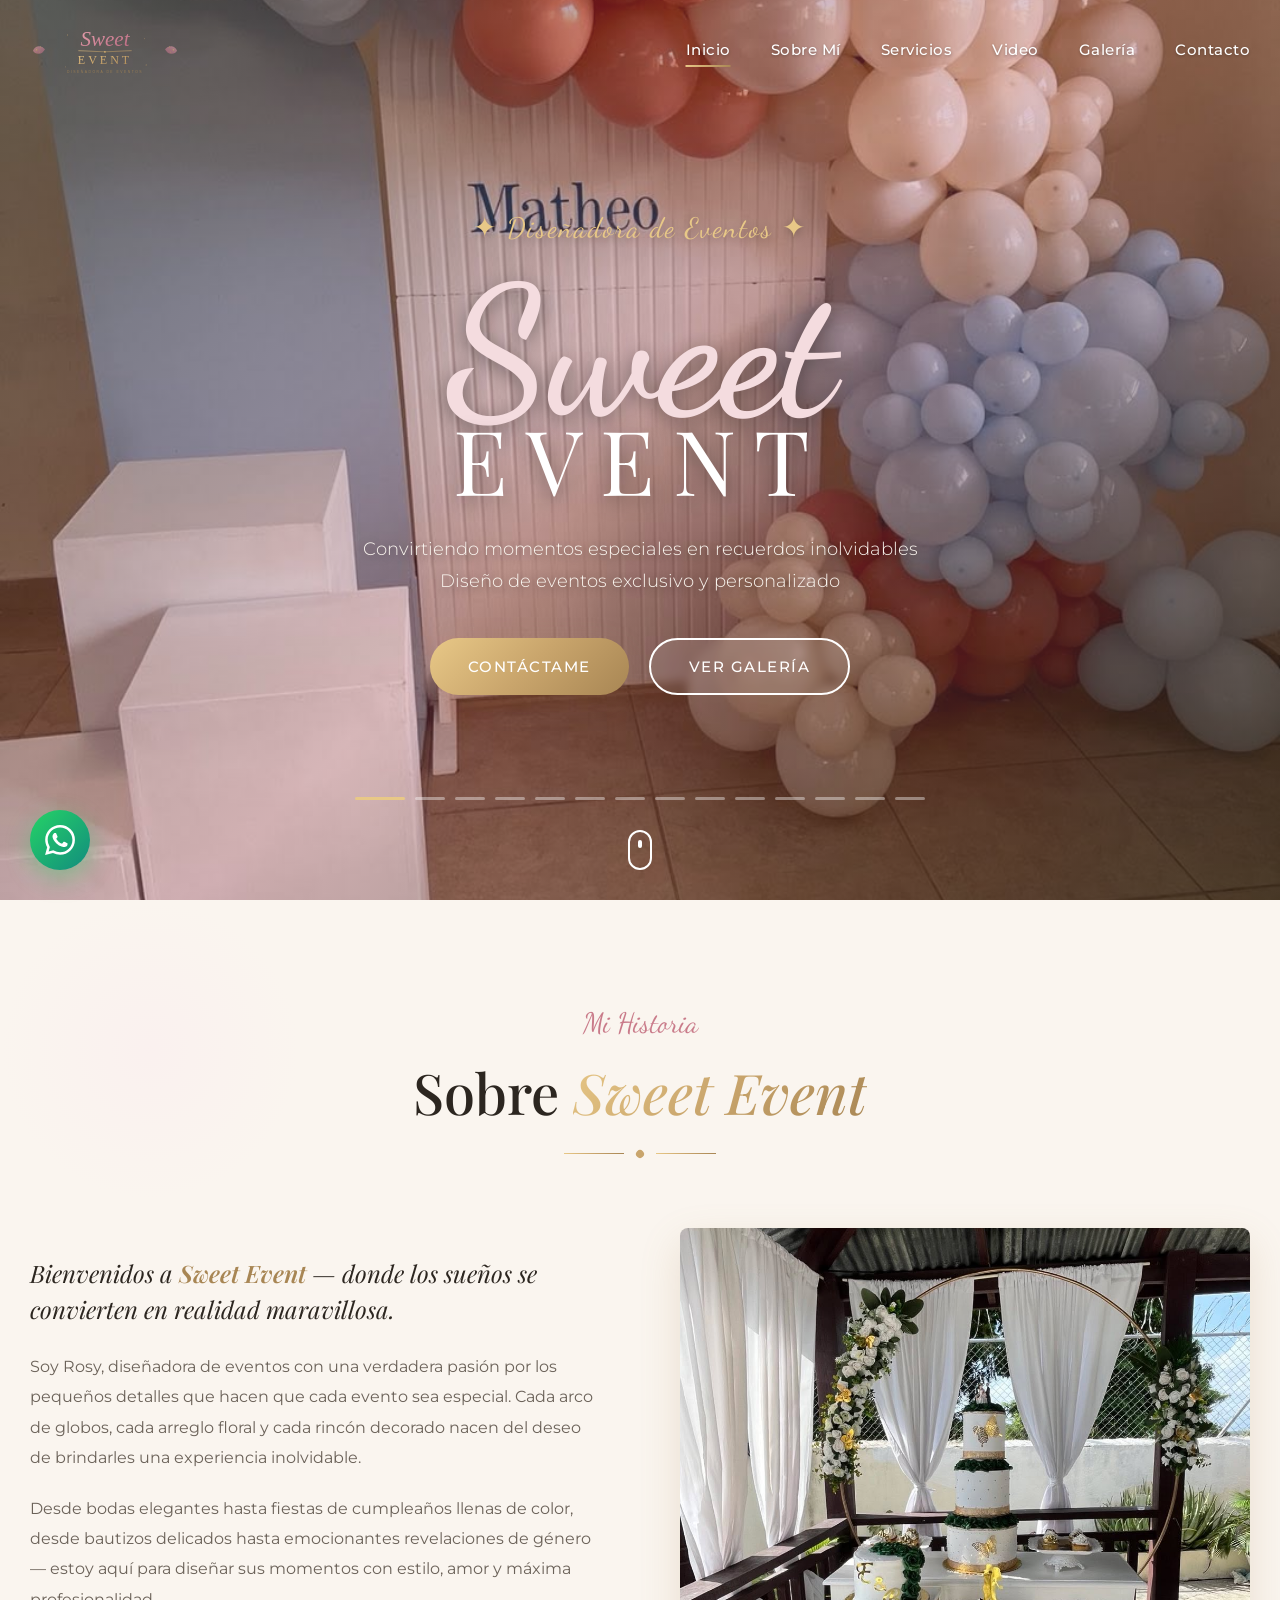
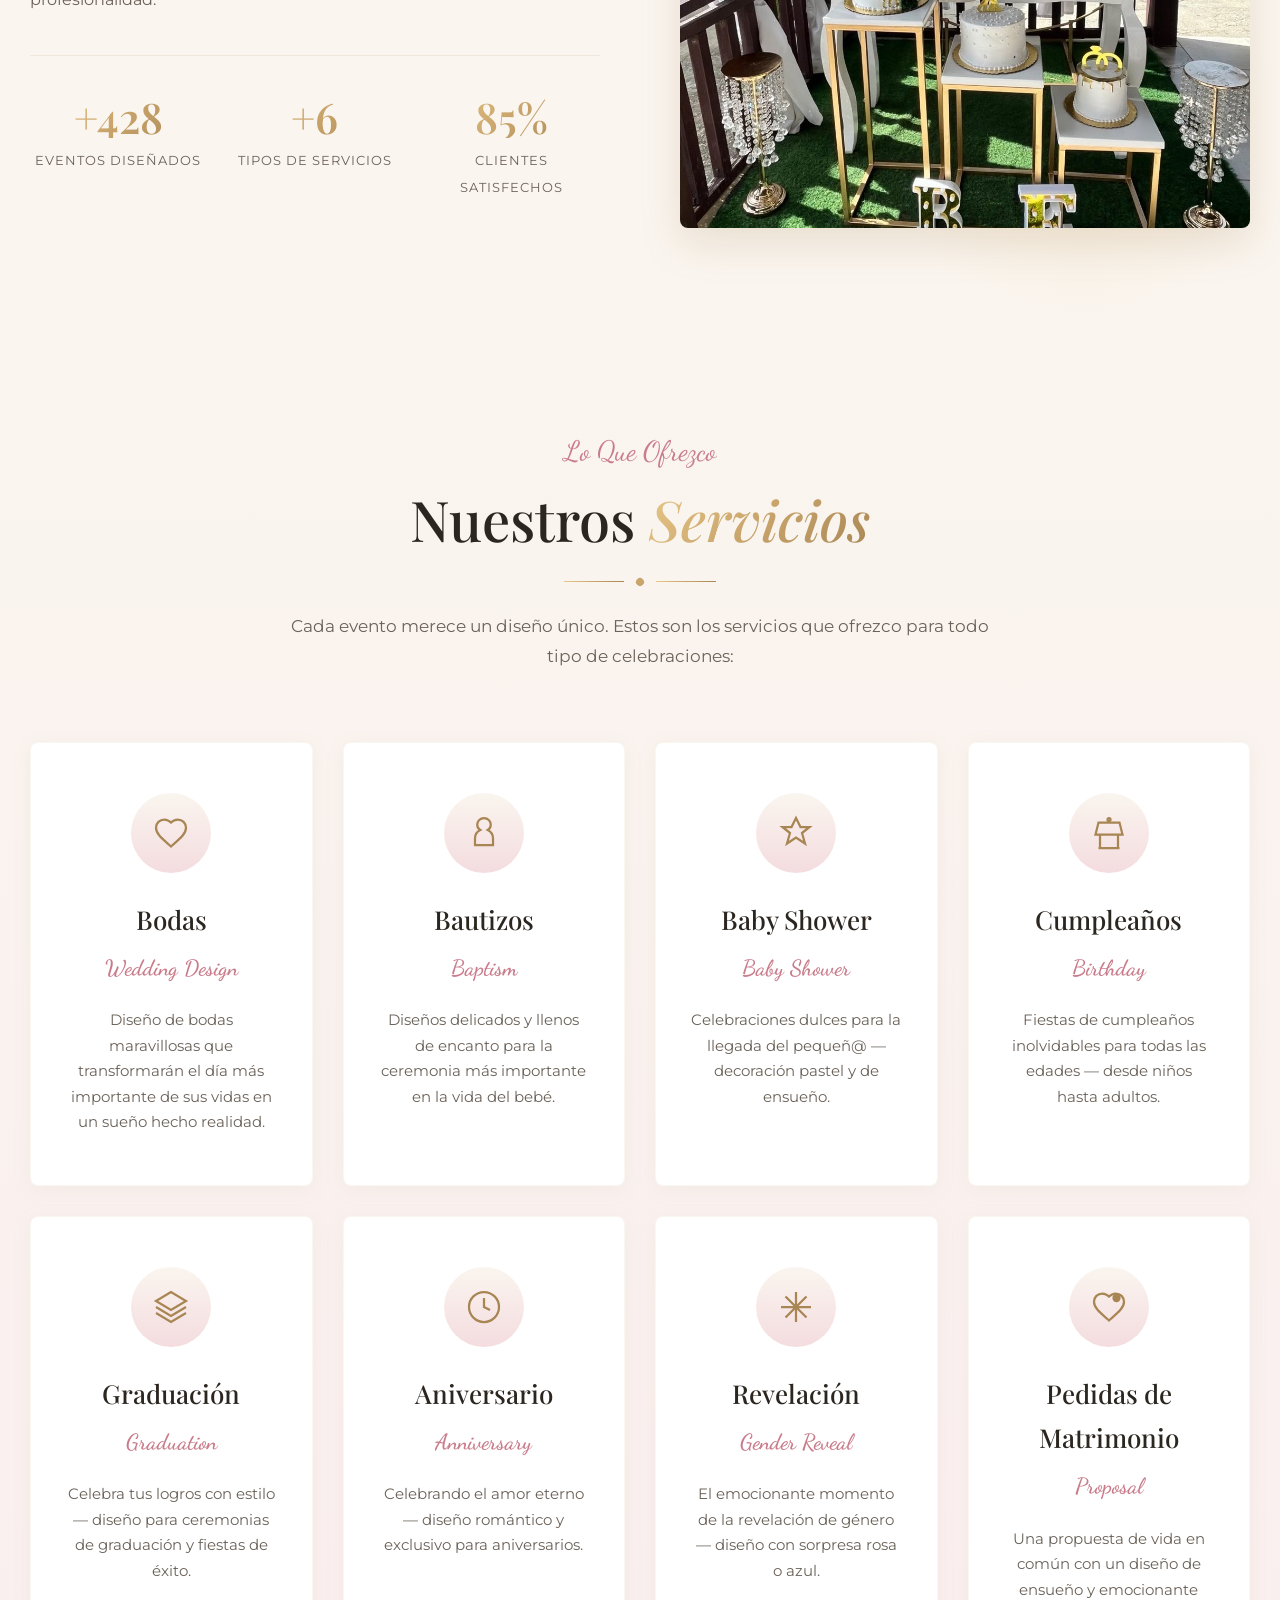
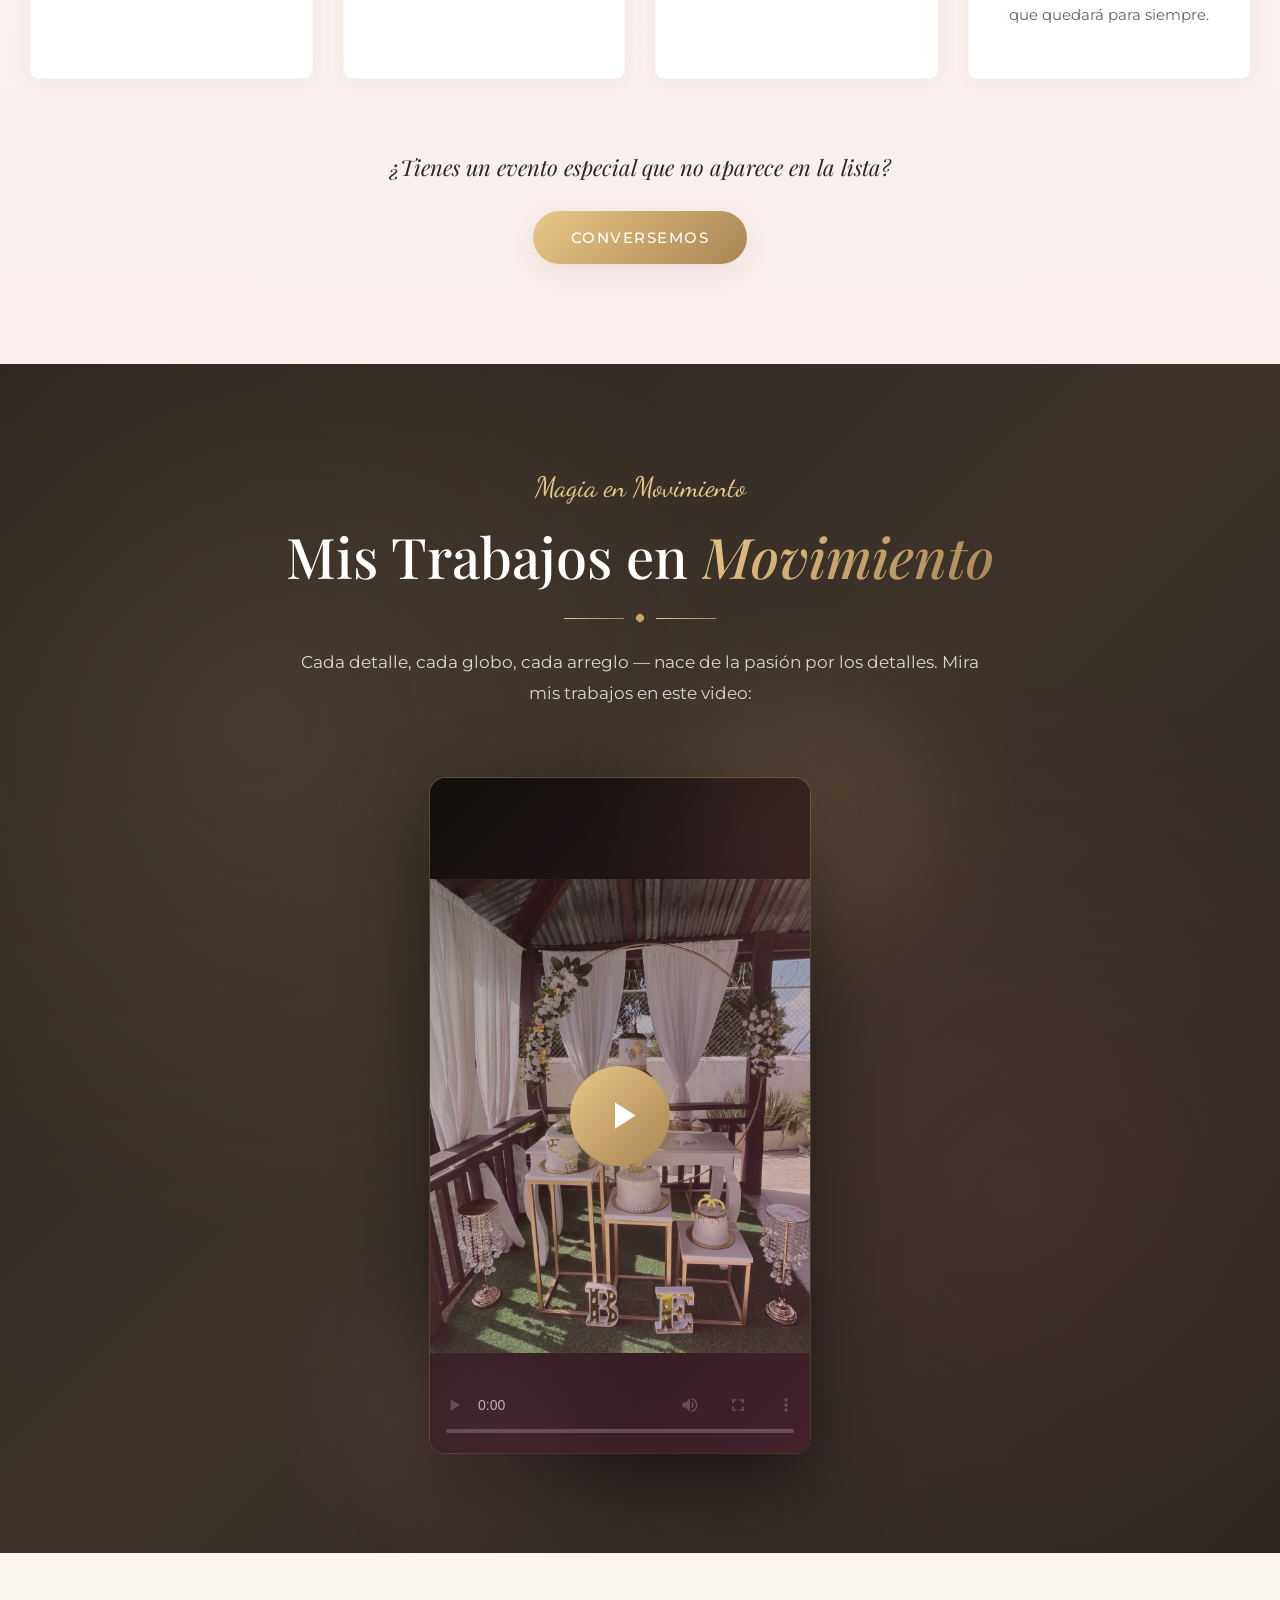
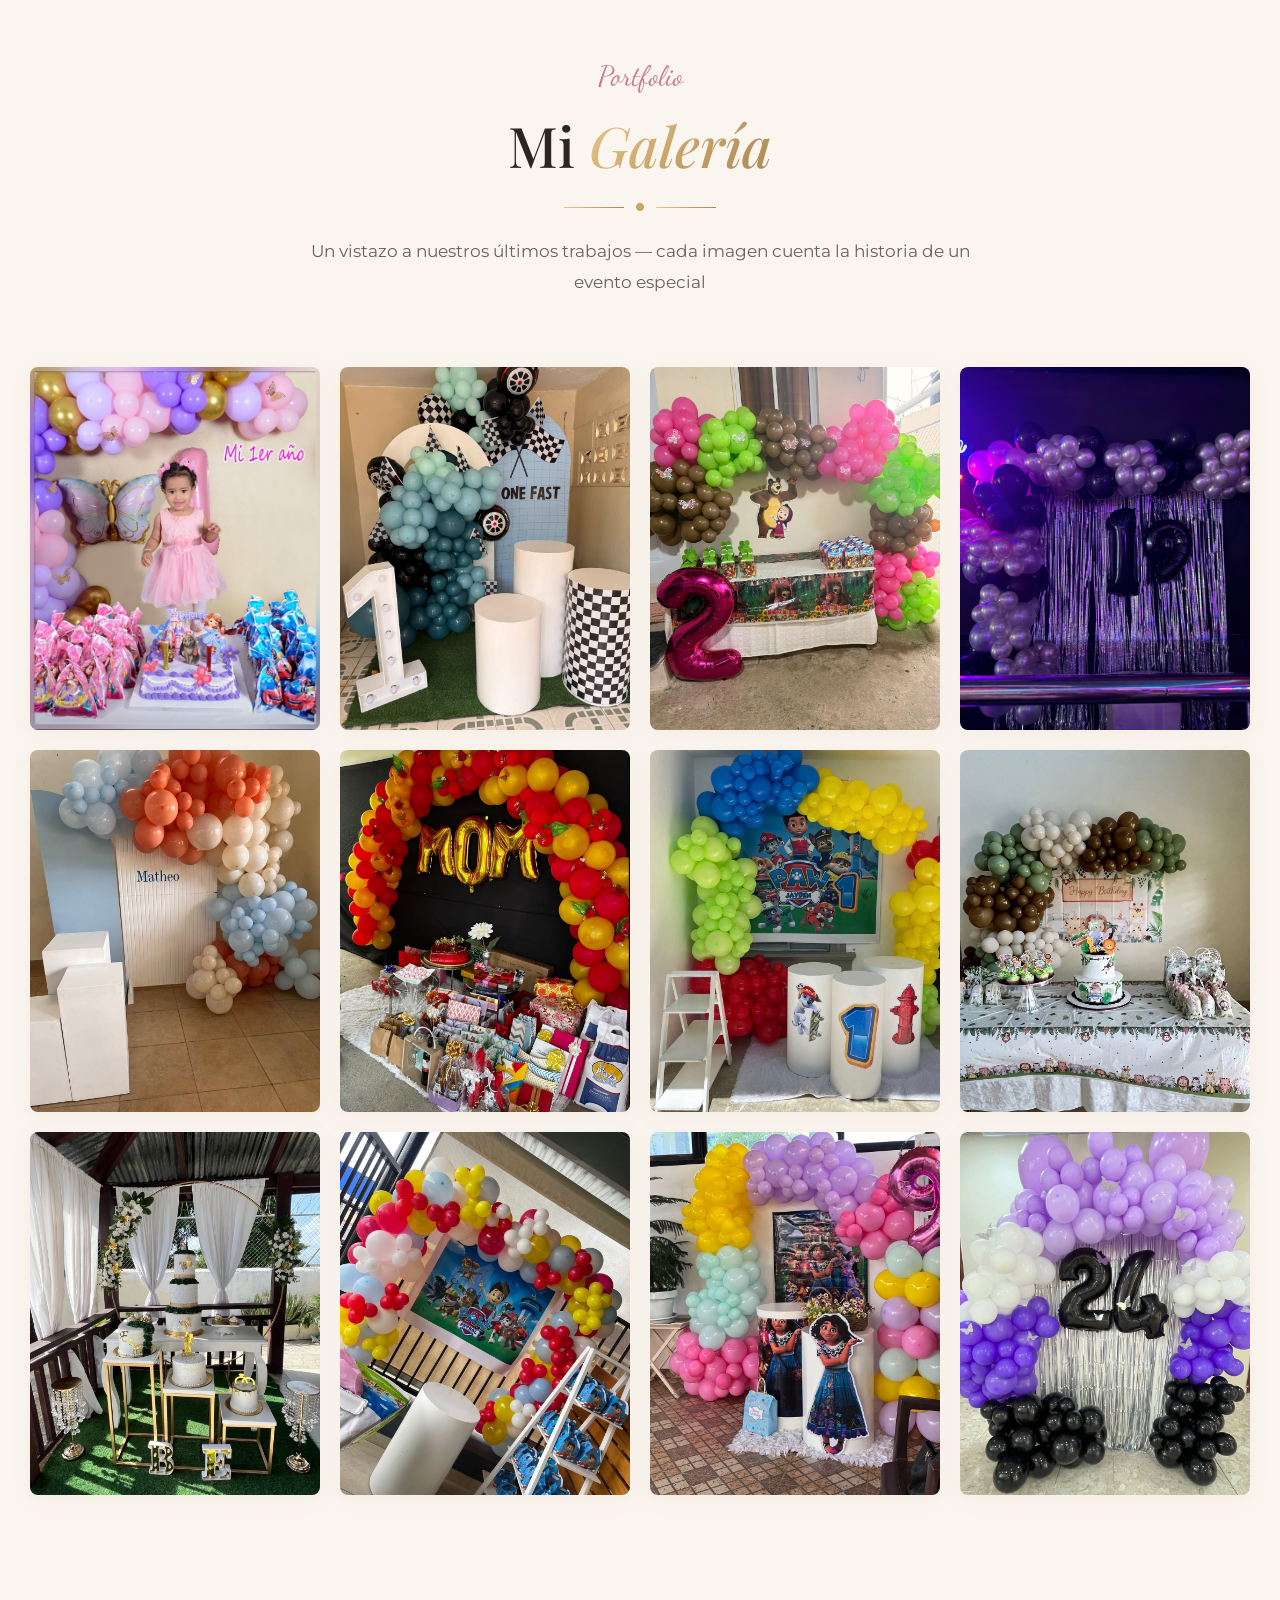
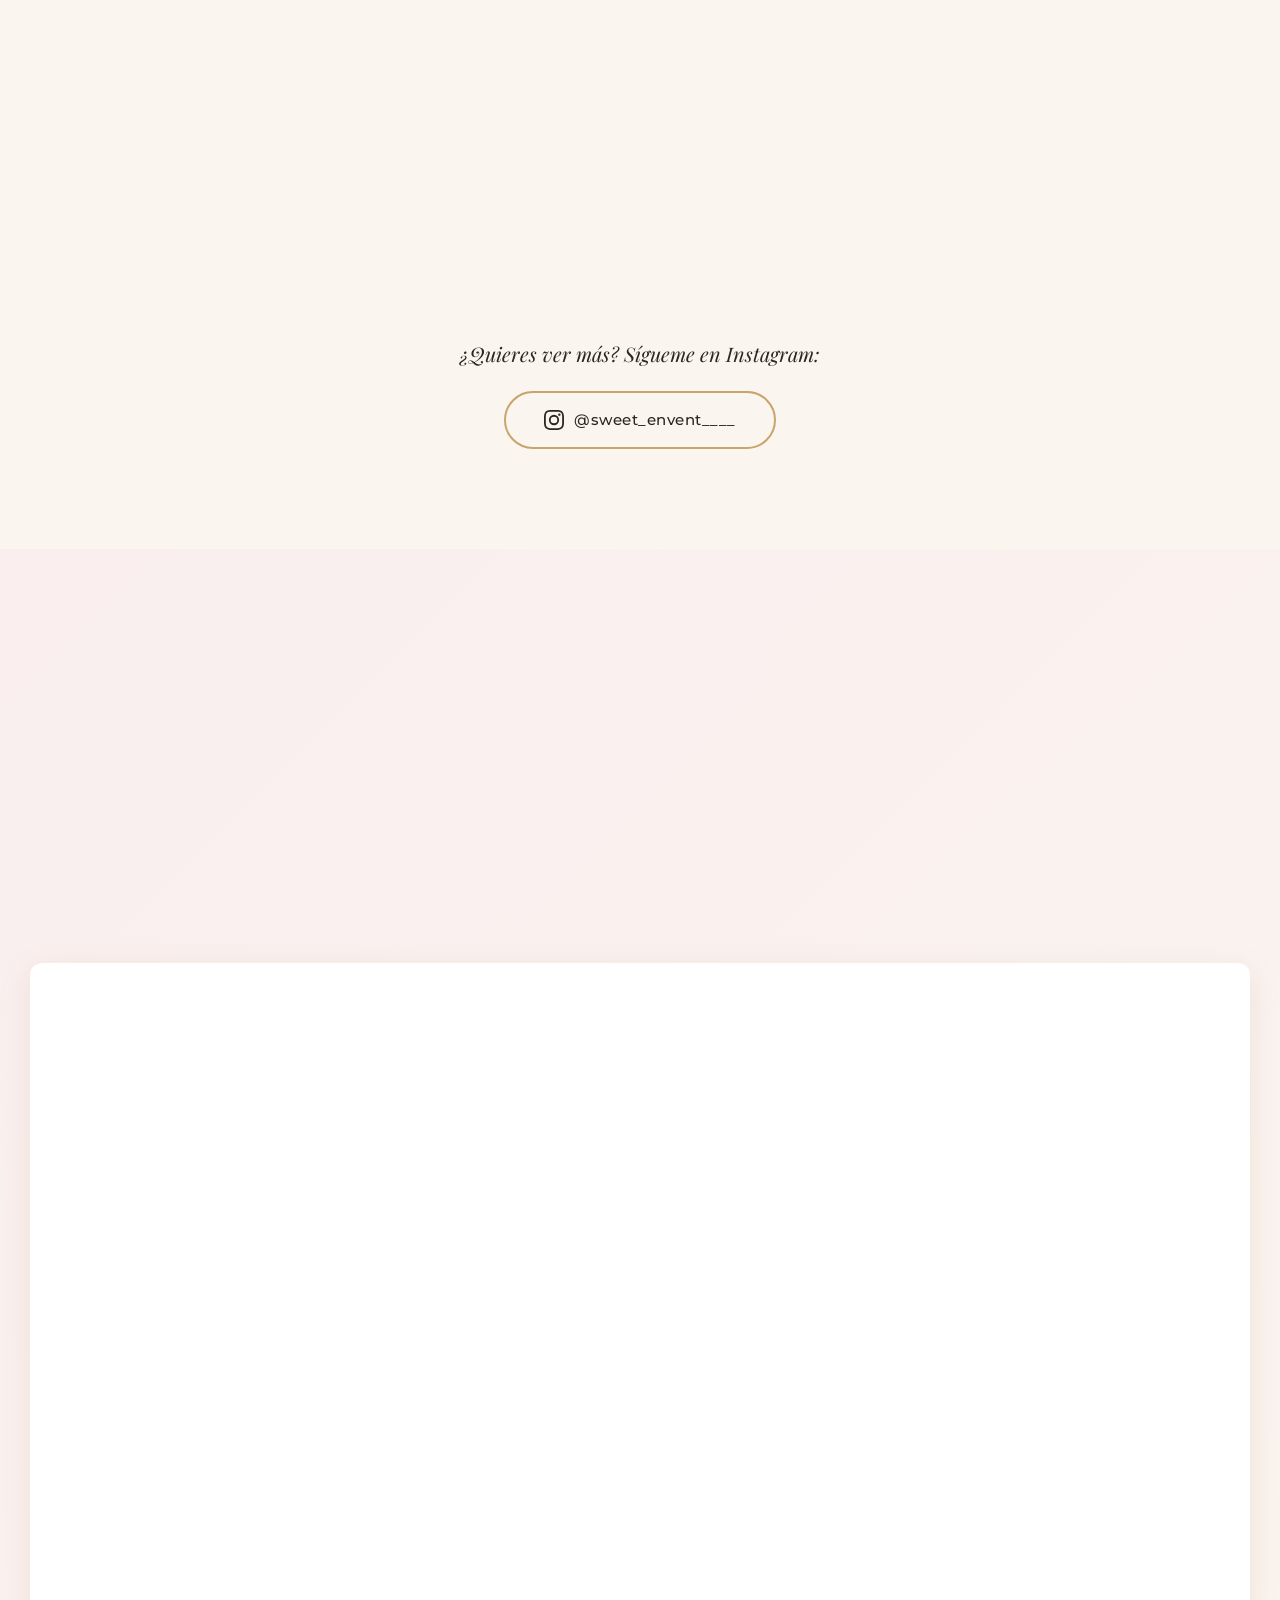
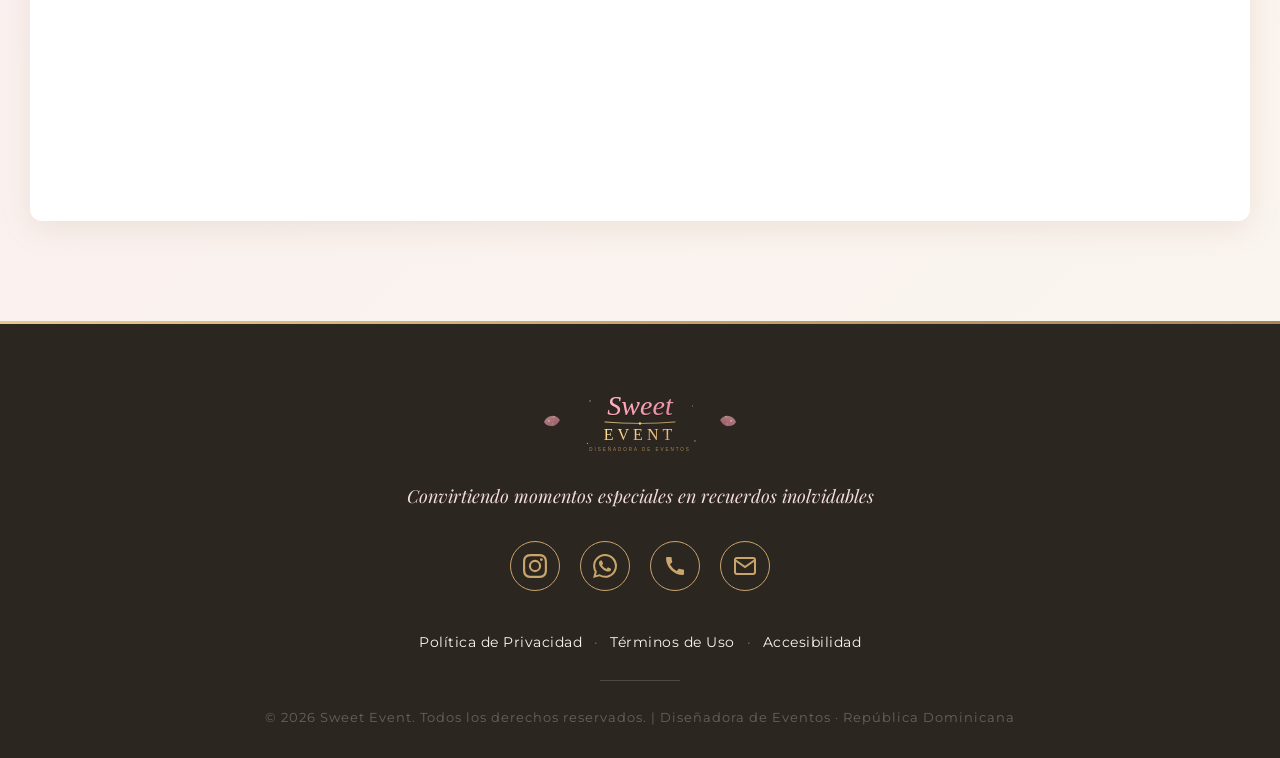
==== commit 032d7a88: "תיקון מובייל" ====
--- a/index.html
+++ b/index.html
@@ -558,7 +558,6 @@
                         </svg>
                     </a>
                     <a href="https://wa.me/16467493821" target="_blank" rel="noopener" aria-label="WhatsApp">
-                    <a href="https://wa.me/16467493821" target="_blank" rel="noopener" aria-label="WhatsApp">
                         <svg width="24" height="24" viewBox="0 0 24 24" fill="currentColor"><path d="M17.472 14.382c-.297-.149-1.758-.867-2.03-.967-.273-.099-.471-.148-.67.15-.197.297-.767.966-.94 1.164-.173.199-.347.223-.644.075-.297-.15-1.255-.463-2.39-1.475-.883-.788-1.48-1.761-1.653-2.059-.173-.297-.018-.458.13-.606.134-.133.298-.347.446-.52.149-.174.198-.298.298-.497.099-.198.05-.371-.025-.52-.075-.149-.669-1.612-.916-2.207-.242-.579-.487-.5-.669-.51-.173-.008-.371-.01-.57-.01-.198 0-.52.074-.792.372-.272.297-1.04 1.016-1.04 2.479 0 1.462 1.065 2.875 1.213 3.074.149.198 2.096 3.2 5.077 4.487.709.306 1.262.489 1.694.625.712.227 1.36.195 1.871.118.571-.085 1.758-.719 2.006-1.413.248-.694.248-1.289.173-1.413-.074-.124-.272-.198-.57-.347m-5.421 7.403h-.004a9.87 9.87 0 01-5.031-1.378l-.361-.214-3.741.982.998-3.648-.235-.374a9.86 9.86 0 01-1.51-5.26c.001-5.45 4.436-9.884 9.888-9.884 2.64 0 5.122 1.03 6.988 2.898a9.825 9.825 0 012.893 6.994c-.003 5.45-4.437 9.884-9.885 9.884m8.413-18.297A11.815 11.815 0 0012.05 0C5.495 0 .16 5.335.157 11.892c0 2.096.547 4.142 1.588 5.945L.057 24l6.305-1.654a11.882 11.882 0 005.683 1.448h.005c6.554 0 11.89-5.335 11.893-11.893a11.821 11.821 0 00-3.48-8.413Z"/></svg>
                     </a>
                     <a href="tel:+16467493821" aria-label="Teléfono">
--- a/style.css
+++ b/style.css
@@ -54,6 +54,7 @@
 html {
     scroll-behavior: smooth;
     scroll-padding-top: 80px;
+    overflow-x: hidden;
 }
 
 body {
@@ -62,12 +63,20 @@
     line-height: 1.7;
     background: var(--color-cream);
     overflow-x: hidden;
-}
-
-img {
+    width: 100%;
+    max-width: 100vw;
+}
+
+img, video, svg {
     max-width: 100%;
     height: auto;
     display: block;
+}
+
+/* Prevent horizontal overflow */
+section {
+    max-width: 100vw;
+    overflow-x: clip;
 }
 
 a {
@@ -763,10 +772,11 @@
 }
 
 .video-wrapper {
-    max-width: 900px;
+    max-width: 420px;
     margin: 0 auto;
     position: relative;
     z-index: 2;
+    width: 100%;
 }
 
 .video-frame {
@@ -777,7 +787,8 @@
         0 30px 80px rgba(0, 0, 0, 0.5),
         0 0 0 1px rgba(201, 165, 108, 0.3);
     background: #000;
-    aspect-ratio: 16/9;
+    aspect-ratio: 9/16;
+    max-height: 75vh;
 }
 
 .video-frame::before {
@@ -795,7 +806,8 @@
     width: 100%;
     height: 100%;
     display: block;
-    object-fit: cover;
+    object-fit: contain;
+    background: #000;
 }
 
 .video-play-overlay {
@@ -1274,15 +1286,14 @@
 .lightbox {
     display: none;
     position: fixed;
-    top: 0;
-    left: 0;
-    width: 100%;
-    height: 100%;
+    inset: 0;
     background: rgba(44, 38, 32, 0.95);
     z-index: 9999;
     align-items: center;
     justify-content: center;
+    padding: 70px 80px;
     animation: fadeIn 0.3s;
+    box-sizing: border-box;
 }
 
 .lightbox.active {
@@ -1290,42 +1301,52 @@
 }
 
 .lightbox-img {
-    max-width: 90%;
-    max-height: 90%;
+    max-width: 100%;
+    max-height: 100%;
+    width: auto;
+    height: auto;
     object-fit: contain;
     border-radius: 8px;
     box-shadow: 0 20px 60px rgba(0,0,0,0.5);
     animation: zoomIn 0.4s;
+    display: block;
 }
 
 .lightbox-close {
     position: absolute;
-    top: 30px;
-    right: 40px;
-    font-size: 50px;
+    top: 20px;
+    right: 25px;
+    font-size: 44px;
     color: var(--color-white);
     cursor: pointer;
     transition: var(--transition-fast);
     line-height: 1;
     user-select: none;
+    z-index: 10001;
+    width: 50px;
+    height: 50px;
+    display: flex;
+    align-items: center;
+    justify-content: center;
+    border-radius: 50%;
 }
 
 .lightbox-close:hover {
     color: var(--color-gold-light);
-    transform: rotate(90deg);
+    background: rgba(255,255,255,0.1);
 }
 
 .lightbox-nav {
     position: absolute;
     top: 50%;
     transform: translateY(-50%);
-    width: 60px;
-    height: 60px;
-    background: rgba(255,255,255,0.1);
-    border: 2px solid rgba(255,255,255,0.3);
+    width: 55px;
+    height: 55px;
+    background: rgba(255,255,255,0.15);
+    border: 2px solid rgba(255,255,255,0.35);
     color: var(--color-white);
     border-radius: 50%;
-    font-size: 40px;
+    font-size: 38px;
     cursor: pointer;
     display: flex;
     align-items: center;
@@ -1333,6 +1354,7 @@
     transition: var(--transition-fast);
     line-height: 1;
     padding-bottom: 5px;
+    z-index: 10001;
 }
 
 .lightbox-nav:hover {
@@ -1340,8 +1362,8 @@
     border-color: transparent;
 }
 
-.lightbox-prev { right: 30px; }
-.lightbox-next { left: 30px; }
+.lightbox-prev { left: 20px; }
+.lightbox-next { right: 20px; }
 
 @keyframes fadeIn {
     from { opacity: 0; }
@@ -1489,29 +1511,97 @@
         height: 26px;
     }
 
+    .lightbox {
+        padding: 60px 15px;
+    }
+
     .lightbox-nav {
-        width: 45px;
-        height: 45px;
-        font-size: 30px;
-    }
-
-    .lightbox-prev { right: 15px; }
-    .lightbox-next { left: 15px; }
+        width: 42px;
+        height: 42px;
+        font-size: 28px;
+        background: rgba(0, 0, 0, 0.5);
+        border-color: rgba(255, 255, 255, 0.5);
+    }
+
+    .lightbox-prev { left: 8px; }
+    .lightbox-next { right: 8px; }
 
     .lightbox-close {
-        top: 20px;
-        right: 25px;
-        font-size: 40px;
+        top: 12px;
+        right: 12px;
+        font-size: 36px;
+        width: 44px;
+        height: 44px;
+        background: rgba(0, 0, 0, 0.5);
+        border-radius: 50%;
+    }
+
+    .video-wrapper {
+        max-width: 350px;
+    }
+
+    .video-frame {
+        max-height: 70vh;
+    }
+
+    .image-wrapper img {
+        height: 380px;
+    }
+
+    .image-accent {
+        width: 120px;
+        height: 120px;
+        bottom: -15px;
+        right: -15px;
+    }
+
+    .contact-wrapper {
+        padding: 35px 22px;
+        gap: 35px;
+    }
+
+    .contact-info h3,
+    .contact-form-wrapper h3 {
+        font-size: 24px;
+    }
+
+    .footer-logo img {
+        height: 65px;
+    }
+
+    .footer-tagline {
+        font-size: 16px;
+        padding: 0 15px;
+    }
+
+    .footer-social {
+        gap: 14px;
+        margin-bottom: 30px;
+    }
+
+    .footer-social a {
+        width: 44px;
+        height: 44px;
+    }
+
+    .footer-social a svg {
+        width: 20px;
+        height: 20px;
+    }
+
+    .footer-links {
+        font-size: 13px;
+        gap: 8px;
     }
 }
 
 @media (max-width: 480px) {
     .container {
-        padding: 0 20px;
+        padding: 0 18px;
     }
 
     .nav-container {
-        padding: 0 20px;
+        padding: 0 18px;
     }
 
     .gallery-grid {
@@ -1524,11 +1614,136 @@
     }
 
     .contact-wrapper {
-        padding: 30px 20px;
+        padding: 28px 18px;
     }
 
     .hero-subtitle {
         font-size: 22px;
+    }
+
+    .hero-description {
+        font-size: 15px;
+    }
+
+    .image-wrapper img {
+        height: 320px;
+    }
+
+    .service-card {
+        padding: 35px 22px;
+    }
+
+    .service-title {
+        font-size: 22px;
+    }
+
+    .video-wrapper {
+        max-width: 100%;
+    }
+
+    .play-button {
+        width: 70px;
+        height: 70px;
+    }
+
+    .play-button svg {
+        width: 28px;
+        height: 28px;
+    }
+
+    .form-group input,
+    .form-group select,
+    .form-group textarea {
+        padding: 12px 14px;
+        font-size: 14px;
+    }
+
+    .working-hours h4 {
+        font-size: 18px;
+    }
+}
+
+@media (max-width: 380px) {
+    .hero-title-script {
+        font-size: 70px;
+        margin-bottom: -10px;
+    }
+
+    .hero-title-main {
+        font-size: 36px;
+        letter-spacing: 6px;
+    }
+
+    .hero-subtitle {
+        font-size: 19px;
+    }
+
+    .section-title {
+        font-size: 30px;
+    }
+
+    .section-subtitle {
+        font-size: 24px;
+    }
+
+    .btn {
+        padding: 13px 24px;
+        font-size: 13px;
+        letter-spacing: 1px;
+    }
+
+    .stat-number {
+        font-size: 28px;
+    }
+
+    .about-text .lead {
+        font-size: 20px;
+    }
+
+    .footer-links {
+        flex-direction: column;
+        gap: 6px;
+    }
+
+    .footer-sep {
+        display: none;
+    }
+
+    .lightbox-nav {
+        width: 38px;
+        height: 38px;
+        font-size: 24px;
+    }
+}
+
+/* ===== LANDSCAPE PHONES ===== */
+@media (max-height: 500px) and (orientation: landscape) {
+    .hero {
+        min-height: 100vh;
+        height: auto;
+        padding: 90px 0 40px;
+    }
+
+    .hero-title-script {
+        font-size: 60px;
+        margin-bottom: -5px;
+    }
+
+    .hero-title-main {
+        font-size: 32px;
+    }
+
+    .hero-description {
+        font-size: 14px;
+        margin-bottom: 25px;
+    }
+
+    .scroll-indicator {
+        display: none;
+    }
+
+    .carousel-indicators {
+        bottom: 20px;
     }
 }
 
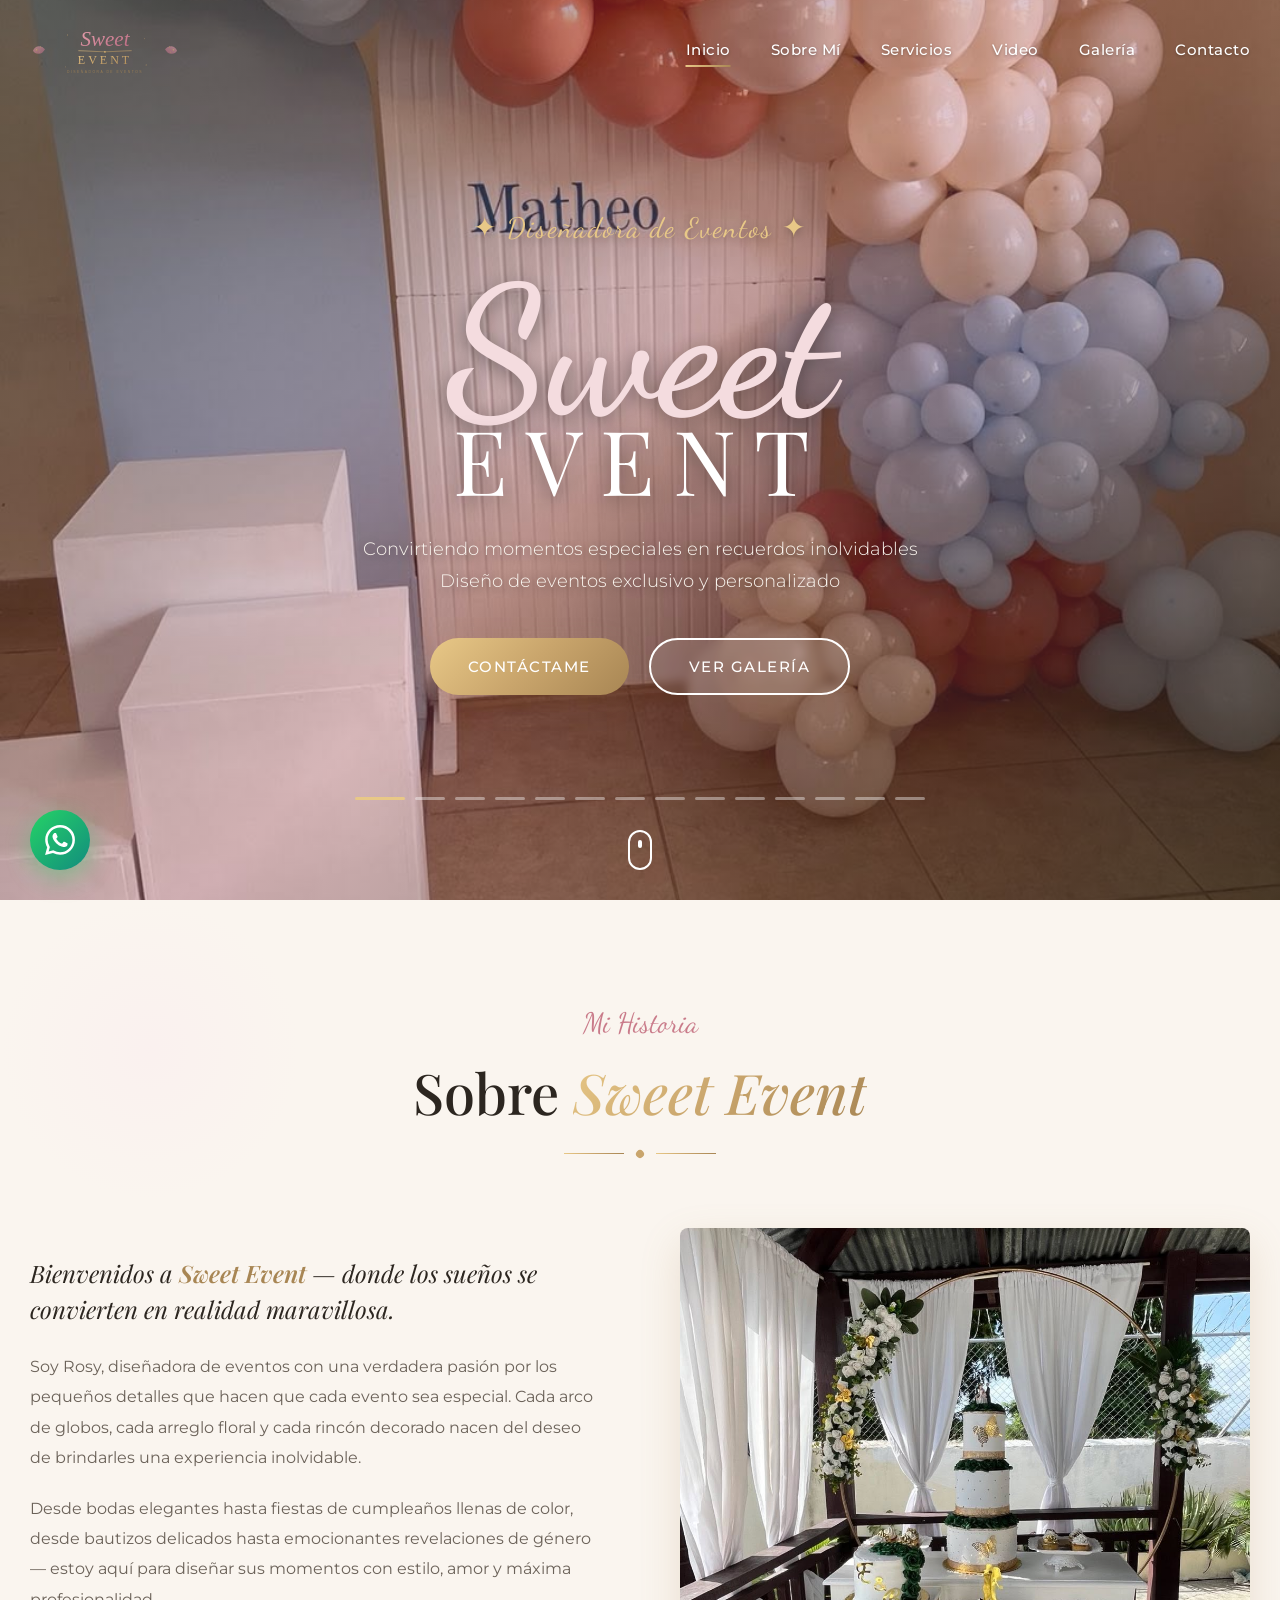
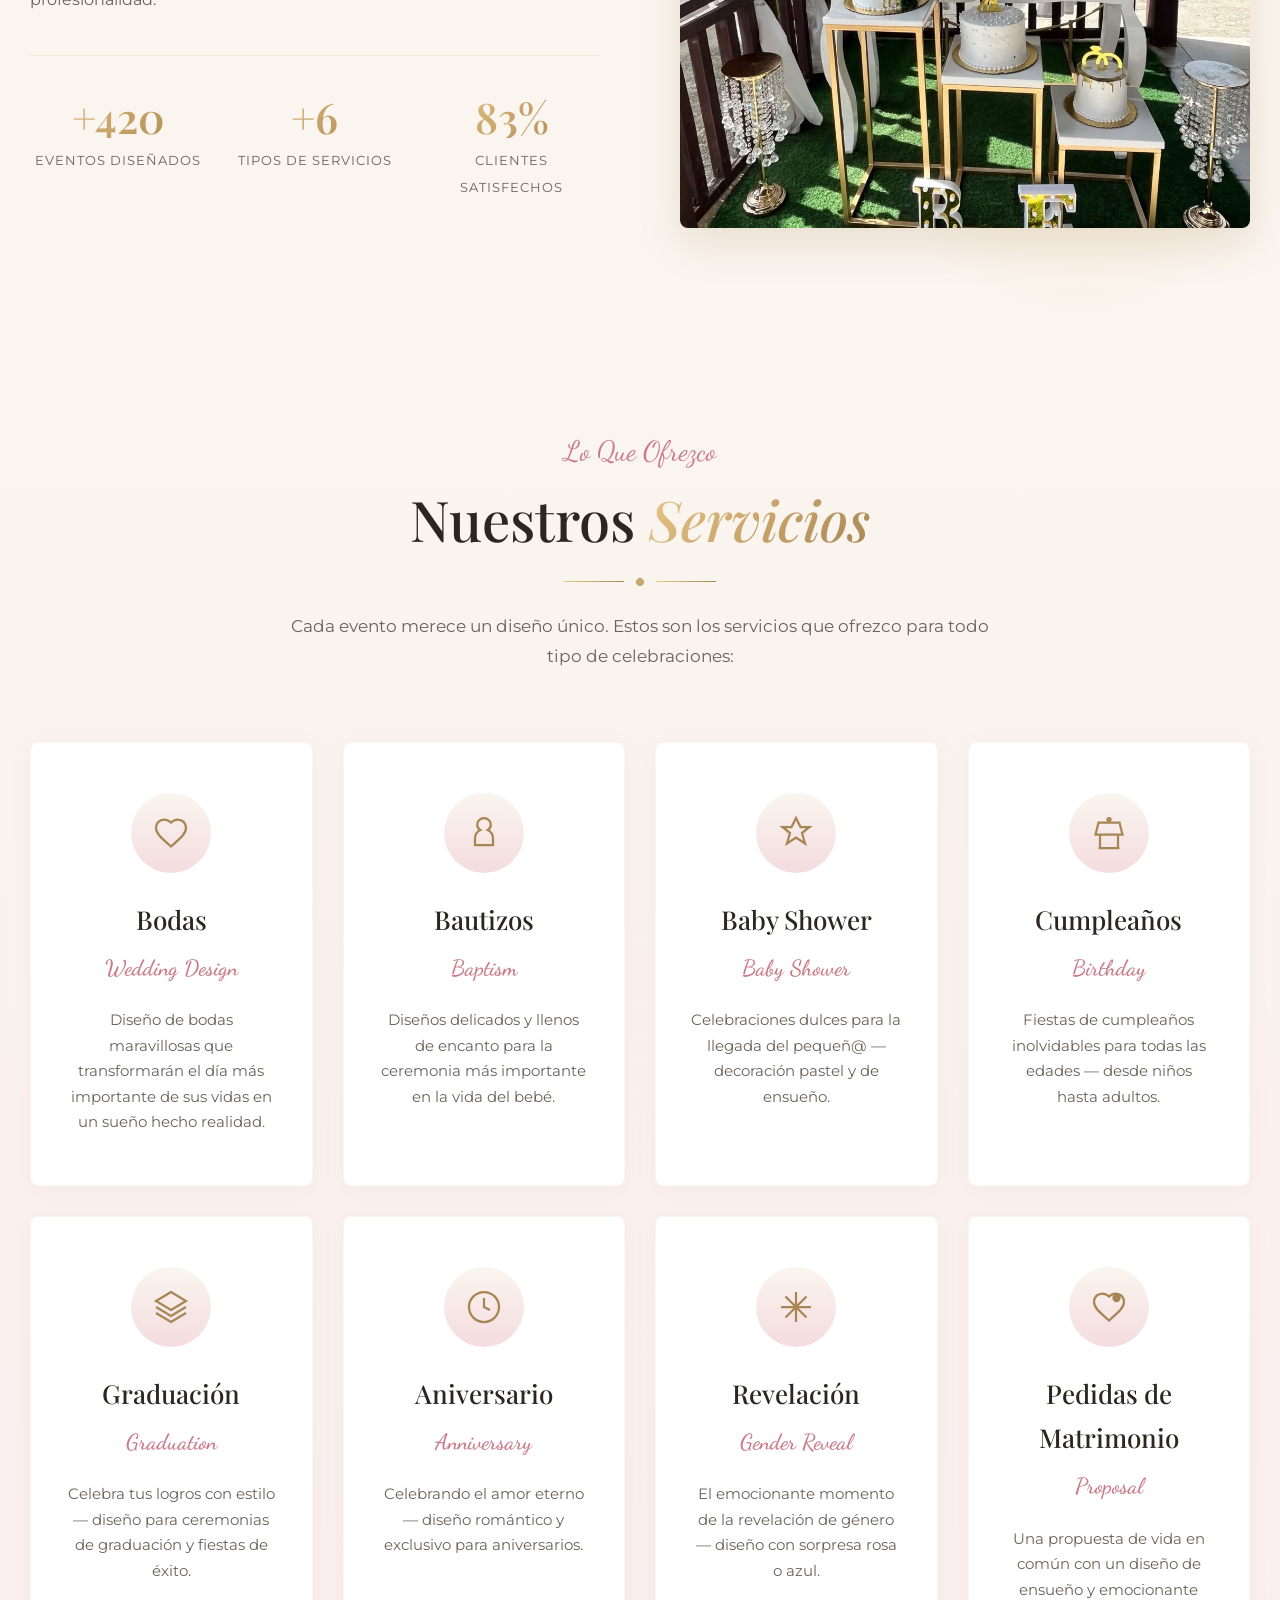
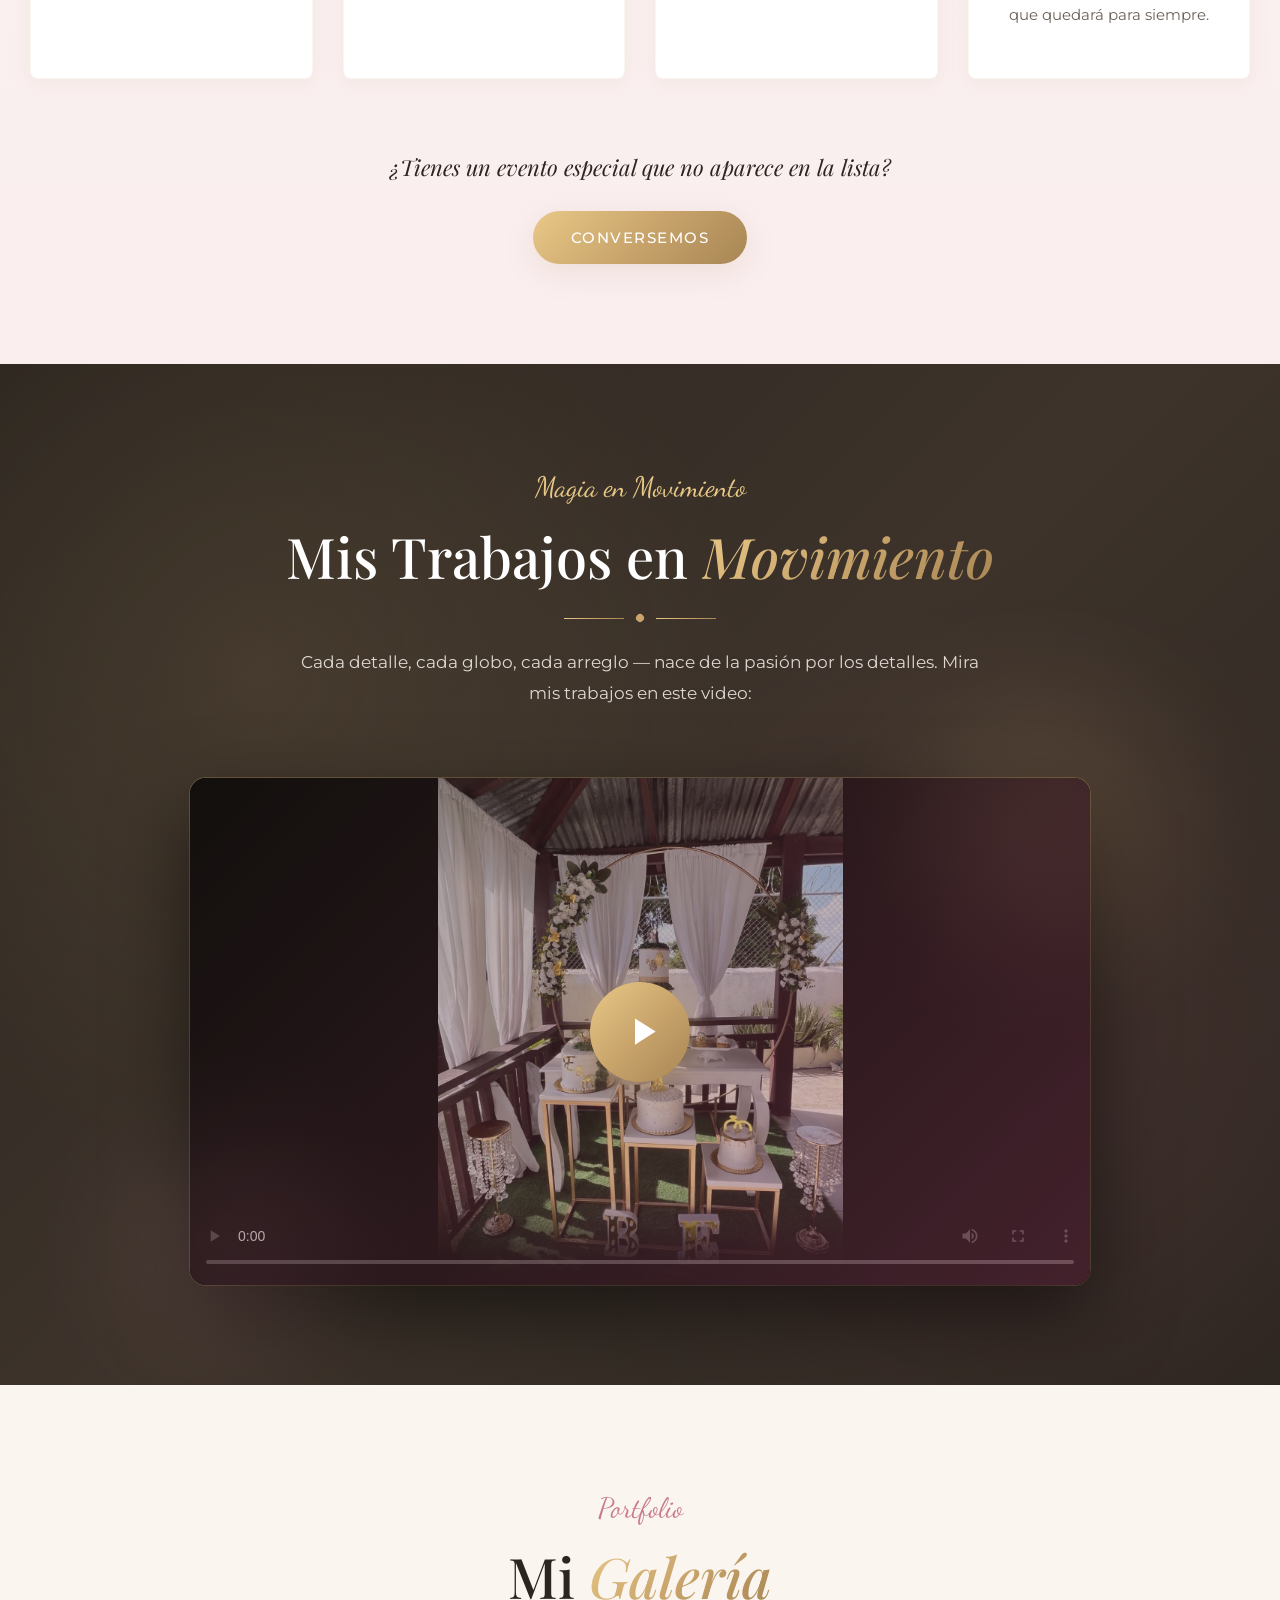
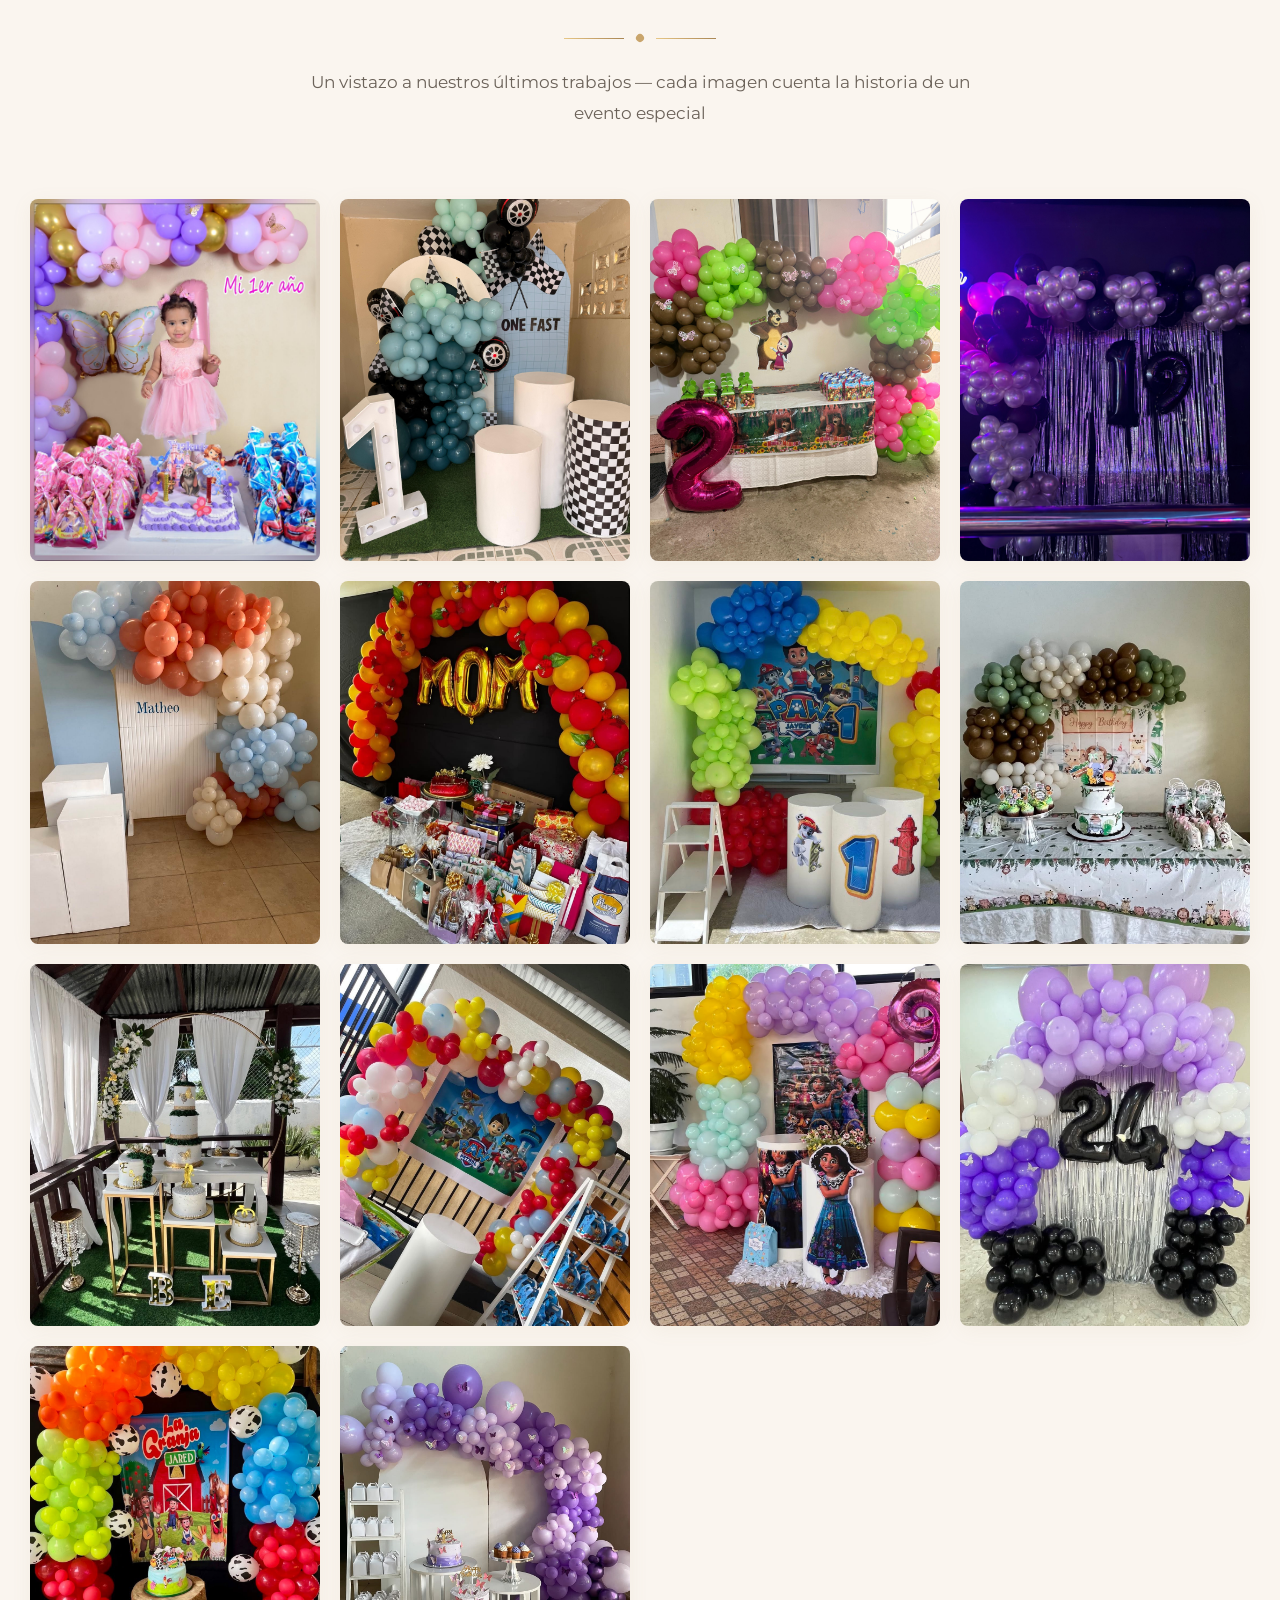
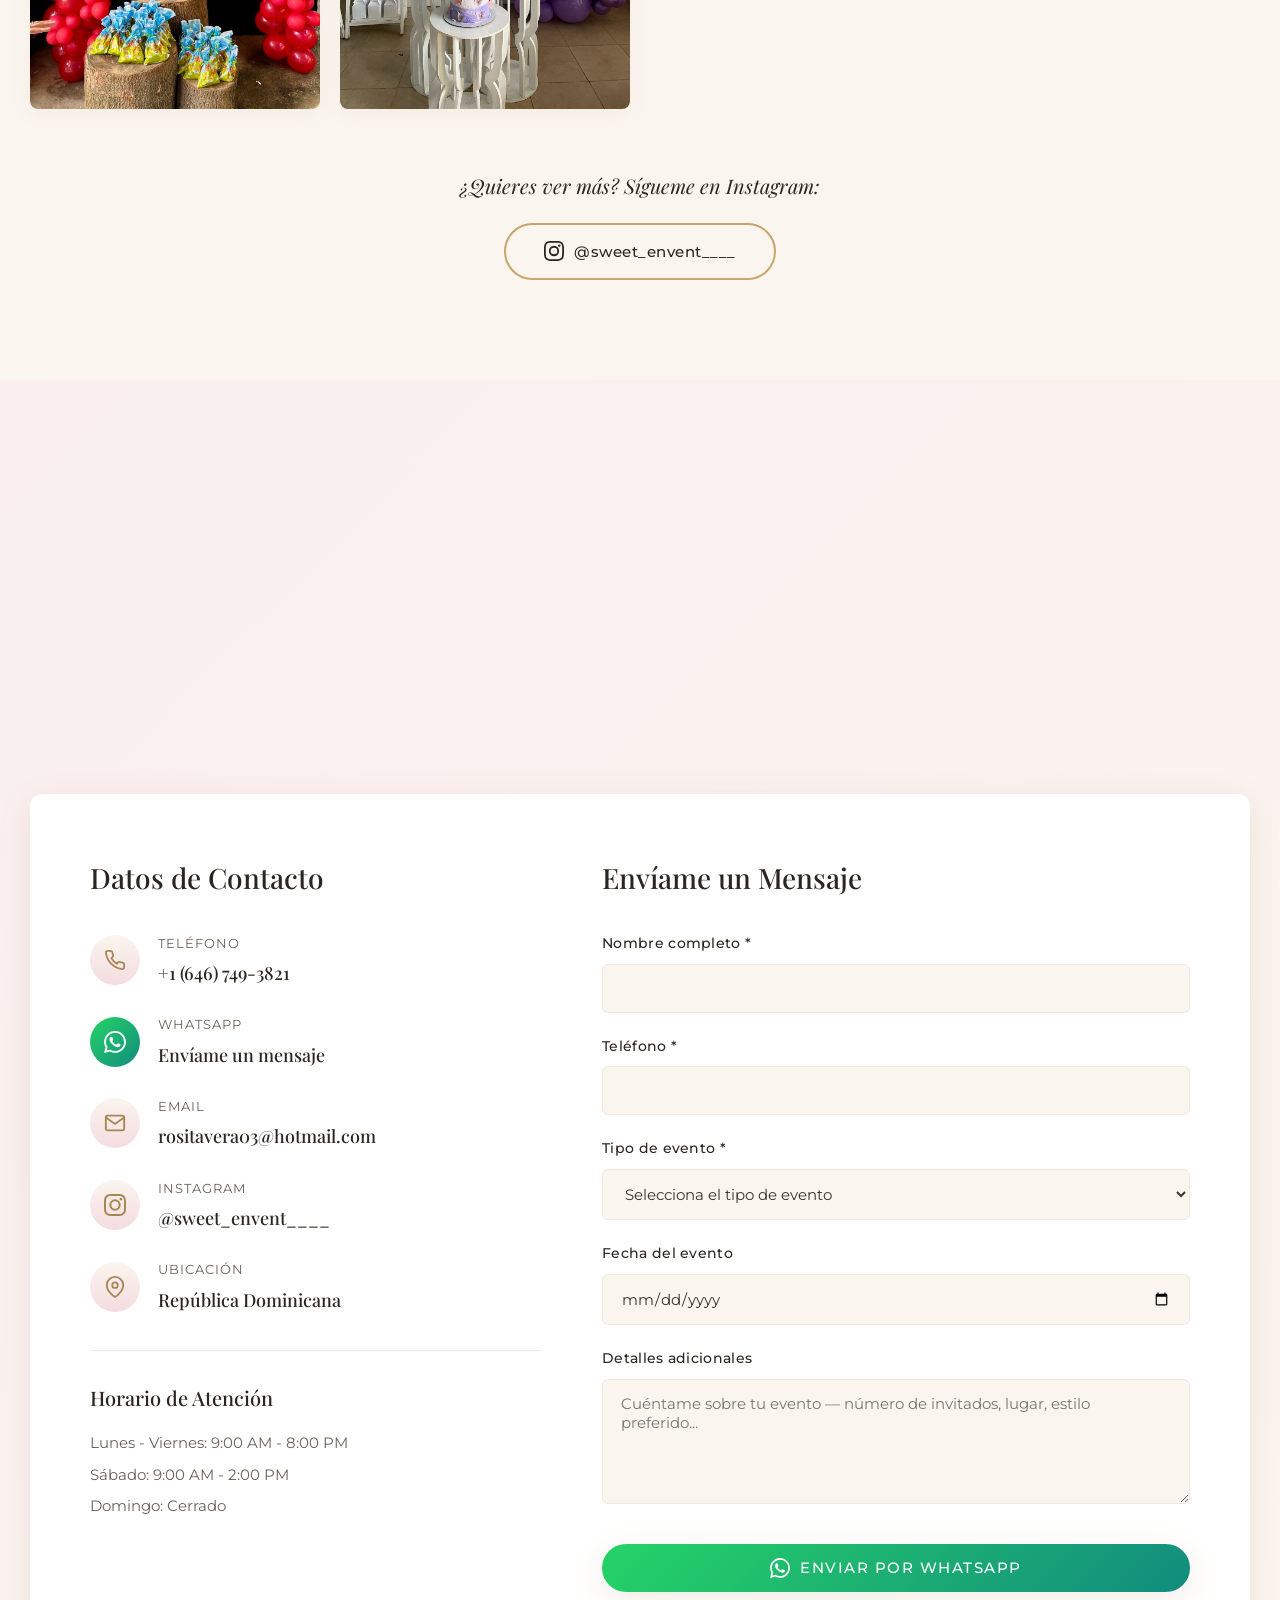
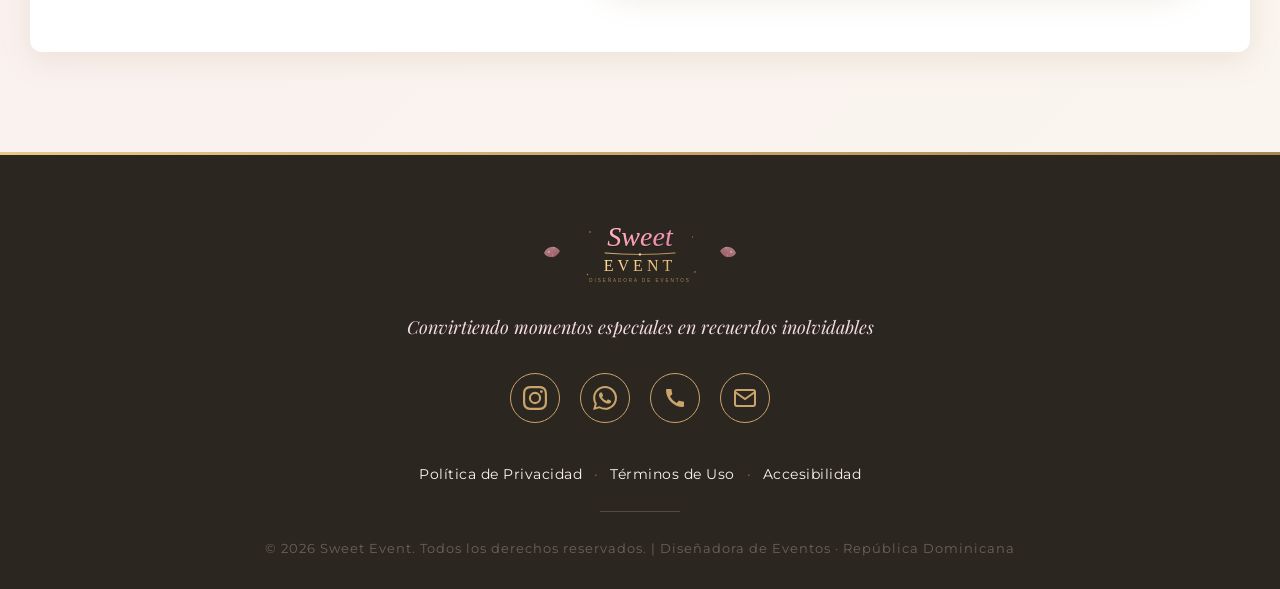
==== commit 7c3ceced: "SEO" ====
--- a/index.html
+++ b/index.html
@@ -2,21 +2,298 @@
 <html lang="es" dir="ltr">
 <head>
     <meta charset="UTF-8">
-    <meta name="viewport" content="width=device-width, initial-scale=1.0">
-    <meta name="description" content="Sweet Event - Diseñadora de Eventos profesional en República Dominicana. Decoración para bodas, cumpleaños, bautizos, baby showers y más. ¡Contáctanos ya!">
-    <meta name="keywords" content="diseñadora de eventos, decoración, bodas, cumpleaños, bautizos, baby shower, República Dominicana">
-    <title>Sweet Event | Diseñadora de Eventos Profesional</title>
-
-    <!-- Google Fonts -->
+    <meta name="viewport" content="width=device-width, initial-scale=1.0, viewport-fit=cover">
+    <meta http-equiv="X-UA-Compatible" content="IE=edge">
+
+    <!-- ===== PRIMARY META TAGS ===== -->
+    <title>Sweet Event | Diseñadora de Eventos en Santiago, República Dominicana</title>
+    <meta name="title" content="Sweet Event | Diseñadora de Eventos en Santiago, República Dominicana">
+    <meta name="description" content="Diseñadora de eventos profesional en Santiago, República Dominicana. Especialistas en decoración para bodas, cumpleaños, bautizos, baby showers, graduaciones, aniversarios y revelaciones de género. Convirtiendo momentos especiales en recuerdos inolvidables. ¡Contáctanos hoy!">
+    <meta name="keywords" content="diseñadora de eventos, decoración de eventos, bodas Santiago, cumpleaños República Dominicana, bautizos Santiago, baby shower, graduación, aniversario, revelación de género, pedidas de matrimonio, decoración con globos, arcos de globos, mesa de postres, eventos personalizados, Sweet Event, Santiago República Dominicana, diseñadora Rosy">
+    <meta name="author" content="Sweet Event - Rosy">
+    <meta name="robots" content="index, follow, max-snippet:-1, max-image-preview:large, max-video-preview:-1">
+    <meta name="googlebot" content="index, follow">
+    <meta name="revisit-after" content="7 days">
+    <meta name="language" content="Spanish">
+    <meta name="rating" content="general">
+    <meta name="distribution" content="global">
+
+    <!-- ===== CANONICAL & LANGUAGE ===== -->
+    <link rel="canonical" href="https://sweet-event.netlify.app/">
+    <link rel="alternate" hreflang="es" href="https://sweet-event.netlify.app/">
+    <link rel="alternate" hreflang="es-DO" href="https://sweet-event.netlify.app/">
+    <link rel="alternate" hreflang="x-default" href="https://sweet-event.netlify.app/">
+
+    <!-- ===== GEO LOCATION ===== -->
+    <meta name="geo.region" content="DO-25">
+    <meta name="geo.placename" content="Santiago de los Caballeros, República Dominicana">
+    <meta name="geo.position" content="19.4517;-70.6970">
+    <meta name="ICBM" content="19.4517, -70.6970">
+
+    <!-- ===== OPEN GRAPH (Facebook, WhatsApp, LinkedIn) ===== -->
+    <meta property="og:type" content="business.business">
+    <meta property="og:site_name" content="Sweet Event">
+    <meta property="og:title" content="Sweet Event | Diseñadora de Eventos en Santiago, República Dominicana">
+    <meta property="og:description" content="Diseñadora de eventos profesional. Decoración exclusiva para bodas, cumpleaños, bautizos, baby showers y más en Santiago, República Dominicana. ✨">
+    <meta property="og:url" content="https://sweet-event.netlify.app/">
+    <meta property="og:locale" content="es_DO">
+    <meta property="og:locale:alternate" content="es_ES">
+    <meta property="og:image" content="https://sweet-event.netlify.app/og-image.png">
+    <meta property="og:image:secure_url" content="https://sweet-event.netlify.app/og-image.png">
+    <meta property="og:image:type" content="image/png">
+    <meta property="og:image:width" content="1200">
+    <meta property="og:image:height" content="630">
+    <meta property="og:image:alt" content="Sweet Event - Diseñadora de Eventos en Santiago, República Dominicana">
+    <meta property="business:contact_data:locality" content="Santiago de los Caballeros">
+    <meta property="business:contact_data:country_name" content="República Dominicana">
+    <meta property="business:contact_data:phone_number" content="+1-646-749-3821">
+    <meta property="business:contact_data:website" content="https://sweet-event.netlify.app/">
+
+    <!-- ===== TWITTER CARD ===== -->
+    <meta name="twitter:card" content="summary_large_image">
+    <meta name="twitter:title" content="Sweet Event | Diseñadora de Eventos">
+    <meta name="twitter:description" content="Diseñadora de eventos profesional en Santiago, República Dominicana. Bodas, cumpleaños, bautizos y más. ✨">
+    <meta name="twitter:image" content="https://sweet-event.netlify.app/og-image.png">
+    <meta name="twitter:image:alt" content="Sweet Event - Diseñadora de Eventos">
+
+    <!-- ===== THEME & APP ===== -->
+    <meta name="theme-color" content="#C9A56C">
+    <meta name="msapplication-TileColor" content="#C9A56C">
+    <meta name="msapplication-TileImage" content="/android-chrome-192x192.png">
+    <meta name="apple-mobile-web-app-capable" content="yes">
+    <meta name="apple-mobile-web-app-status-bar-style" content="black-translucent">
+    <meta name="apple-mobile-web-app-title" content="Sweet Event">
+    <meta name="application-name" content="Sweet Event">
+    <meta name="format-detection" content="telephone=yes">
+
+    <!-- ===== FAVICONS ===== -->
+    <link rel="icon" type="image/x-icon" href="/favicon.ico">
+    <link rel="icon" type="image/svg+xml" href="/favicon.svg">
+    <link rel="icon" type="image/png" sizes="16x16" href="/favicon-16x16.png">
+    <link rel="icon" type="image/png" sizes="32x32" href="/favicon-32x32.png">
+    <link rel="apple-touch-icon" sizes="180x180" href="/apple-touch-icon.png">
+    <link rel="manifest" href="/site.webmanifest">
+
+    <!-- ===== PRELOAD / PERFORMANCE ===== -->
     <link rel="preconnect" href="https://fonts.googleapis.com">
     <link rel="preconnect" href="https://fonts.gstatic.com" crossorigin>
+    <link rel="dns-prefetch" href="https://wa.me">
+    <link rel="dns-prefetch" href="https://www.instagram.com">
+
+    <!-- ===== FONTS ===== -->
     <link href="https://fonts.googleapis.com/css2?family=Playfair+Display:ital,wght@0,400;0,500;0,600;0,700;1,400&family=Cormorant+Garamond:ital,wght@0,400;0,500;0,600;1,400&family=Montserrat:wght@300;400;500;600;700&family=Dancing+Script:wght@400;600;700&display=swap" rel="stylesheet">
 
-    <!-- Stylesheet -->
+    <!-- ===== STYLESHEET ===== -->
     <link rel="stylesheet" href="style.css">
 
-    <!-- Favicon -->
-    <link rel="icon" type="image/svg+xml" href="logo.svg">
+    <!-- ===== STRUCTURED DATA - LocalBusiness ===== -->
+    <script type="application/ld+json">
+    {
+      "@context": "https://schema.org",
+      "@type": ["LocalBusiness", "EventPlanner"],
+      "@id": "https://sweet-event.netlify.app/#business",
+      "name": "Sweet Event",
+      "alternateName": "Sweet Event - Diseñadora de Eventos",
+      "description": "Diseñadora de eventos profesional en Santiago, República Dominicana. Especialistas en decoración para bodas, cumpleaños, bautizos, baby showers y eventos especiales.",
+      "url": "https://sweet-event.netlify.app/",
+      "logo": "https://sweet-event.netlify.app/logo.svg",
+      "image": [
+        "https://sweet-event.netlify.app/og-image.png",
+        "https://sweet-event.netlify.app/DAaxa9SO2ep(JPG).jpg",
+        "https://sweet-event.netlify.app/DAa01nTOl14(JPG).jpg"
+      ],
+      "telephone": "+1-646-749-3821",
+      "email": "rositavera03@hotmail.com",
+      "founder": {
+        "@type": "Person",
+        "name": "Rosy",
+        "jobTitle": "Diseñadora de Eventos"
+      },
+      "address": {
+        "@type": "PostalAddress",
+        "addressLocality": "Santiago de los Caballeros",
+        "addressRegion": "Santiago",
+        "addressCountry": "DO"
+      },
+      "geo": {
+        "@type": "GeoCoordinates",
+        "latitude": 19.4517,
+        "longitude": -70.6970
+      },
+      "areaServed": [
+        {
+          "@type": "City",
+          "name": "Santiago de los Caballeros"
+        },
+        {
+          "@type": "Country",
+          "name": "República Dominicana"
+        }
+      ],
+      "openingHoursSpecification": [
+        {
+          "@type": "OpeningHoursSpecification",
+          "dayOfWeek": ["Monday", "Tuesday", "Wednesday", "Thursday", "Friday"],
+          "opens": "09:00",
+          "closes": "20:00"
+        },
+        {
+          "@type": "OpeningHoursSpecification",
+          "dayOfWeek": "Saturday",
+          "opens": "09:00",
+          "closes": "14:00"
+        }
+      ],
+      "priceRange": "$$",
+      "currenciesAccepted": "DOP, USD",
+      "paymentAccepted": "Cash, Credit Card, Bank Transfer",
+      "sameAs": [
+        "https://www.instagram.com/sweet_envent____"
+      ],
+      "hasOfferCatalog": {
+        "@type": "OfferCatalog",
+        "name": "Servicios de Diseño de Eventos",
+        "itemListElement": [
+          {
+            "@type": "Offer",
+            "itemOffered": {
+              "@type": "Service",
+              "name": "Diseño de Bodas",
+              "description": "Diseño y decoración exclusiva para bodas"
+            }
+          },
+          {
+            "@type": "Offer",
+            "itemOffered": {
+              "@type": "Service",
+              "name": "Bautizos",
+              "description": "Decoración delicada para ceremonias de bautizo"
+            }
+          },
+          {
+            "@type": "Offer",
+            "itemOffered": {
+              "@type": "Service",
+              "name": "Baby Shower",
+              "description": "Celebraciones para baby showers"
+            }
+          },
+          {
+            "@type": "Offer",
+            "itemOffered": {
+              "@type": "Service",
+              "name": "Cumpleaños",
+              "description": "Fiestas de cumpleaños personalizadas"
+            }
+          },
+          {
+            "@type": "Offer",
+            "itemOffered": {
+              "@type": "Service",
+              "name": "Graduación",
+              "description": "Decoración para ceremonias de graduación"
+            }
+          },
+          {
+            "@type": "Offer",
+            "itemOffered": {
+              "@type": "Service",
+              "name": "Aniversario",
+              "description": "Celebraciones de aniversarios"
+            }
+          },
+          {
+            "@type": "Offer",
+            "itemOffered": {
+              "@type": "Service",
+              "name": "Revelación de Género",
+              "description": "Eventos de revelación de género"
+            }
+          },
+          {
+            "@type": "Offer",
+            "itemOffered": {
+              "@type": "Service",
+              "name": "Pedidas de Matrimonio",
+              "description": "Diseño romántico para propuestas de matrimonio"
+            }
+          }
+        ]
+      }
+    }
+    </script>
+
+    <!-- ===== STRUCTURED DATA - WebSite ===== -->
+    <script type="application/ld+json">
+    {
+      "@context": "https://schema.org",
+      "@type": "WebSite",
+      "@id": "https://sweet-event.netlify.app/#website",
+      "url": "https://sweet-event.netlify.app/",
+      "name": "Sweet Event",
+      "description": "Diseñadora de Eventos profesional en Santiago, República Dominicana",
+      "publisher": {
+        "@id": "https://sweet-event.netlify.app/#business"
+      },
+      "inLanguage": "es-DO"
+    }
+    </script>
+
+    <!-- ===== STRUCTURED DATA - Organization ===== -->
+    <script type="application/ld+json">
+    {
+      "@context": "https://schema.org",
+      "@type": "Organization",
+      "name": "Sweet Event",
+      "url": "https://sweet-event.netlify.app/",
+      "logo": "https://sweet-event.netlify.app/logo.svg",
+      "contactPoint": {
+        "@type": "ContactPoint",
+        "telephone": "+1-646-749-3821",
+        "contactType": "Customer Service",
+        "email": "rositavera03@hotmail.com",
+        "areaServed": "DO",
+        "availableLanguage": ["Spanish"]
+      },
+      "sameAs": [
+        "https://www.instagram.com/sweet_envent____"
+      ]
+    }
+    </script>
+
+    <!-- ===== STRUCTURED DATA - BreadcrumbList ===== -->
+    <script type="application/ld+json">
+    {
+      "@context": "https://schema.org",
+      "@type": "BreadcrumbList",
+      "itemListElement": [
+        {
+          "@type": "ListItem",
+          "position": 1,
+          "name": "Inicio",
+          "item": "https://sweet-event.netlify.app/"
+        },
+        {
+          "@type": "ListItem",
+          "position": 2,
+          "name": "Servicios",
+          "item": "https://sweet-event.netlify.app/#services"
+        },
+        {
+          "@type": "ListItem",
+          "position": 3,
+          "name": "Galería",
+          "item": "https://sweet-event.netlify.app/#gallery"
+        },
+        {
+          "@type": "ListItem",
+          "position": 4,
+          "name": "Contacto",
+          "item": "https://sweet-event.netlify.app/#contact"
+        }
+      ]
+    }
+    </script>
 </head>
 <body>
 
--- a/style.css
+++ b/style.css
@@ -772,7 +772,7 @@
 }
 
 .video-wrapper {
-    max-width: 420px;
+    max-width: 900px;
     margin: 0 auto;
     position: relative;
     z-index: 2;
@@ -787,8 +787,7 @@
         0 30px 80px rgba(0, 0, 0, 0.5),
         0 0 0 1px rgba(201, 165, 108, 0.3);
     background: #000;
-    aspect-ratio: 9/16;
-    max-height: 75vh;
+    aspect-ratio: 16/9;
 }
 
 .video-frame::before {
@@ -1537,11 +1536,7 @@
     }
 
     .video-wrapper {
-        max-width: 350px;
-    }
-
-    .video-frame {
-        max-height: 70vh;
+        max-width: 100%;
     }
 
     .image-wrapper img {
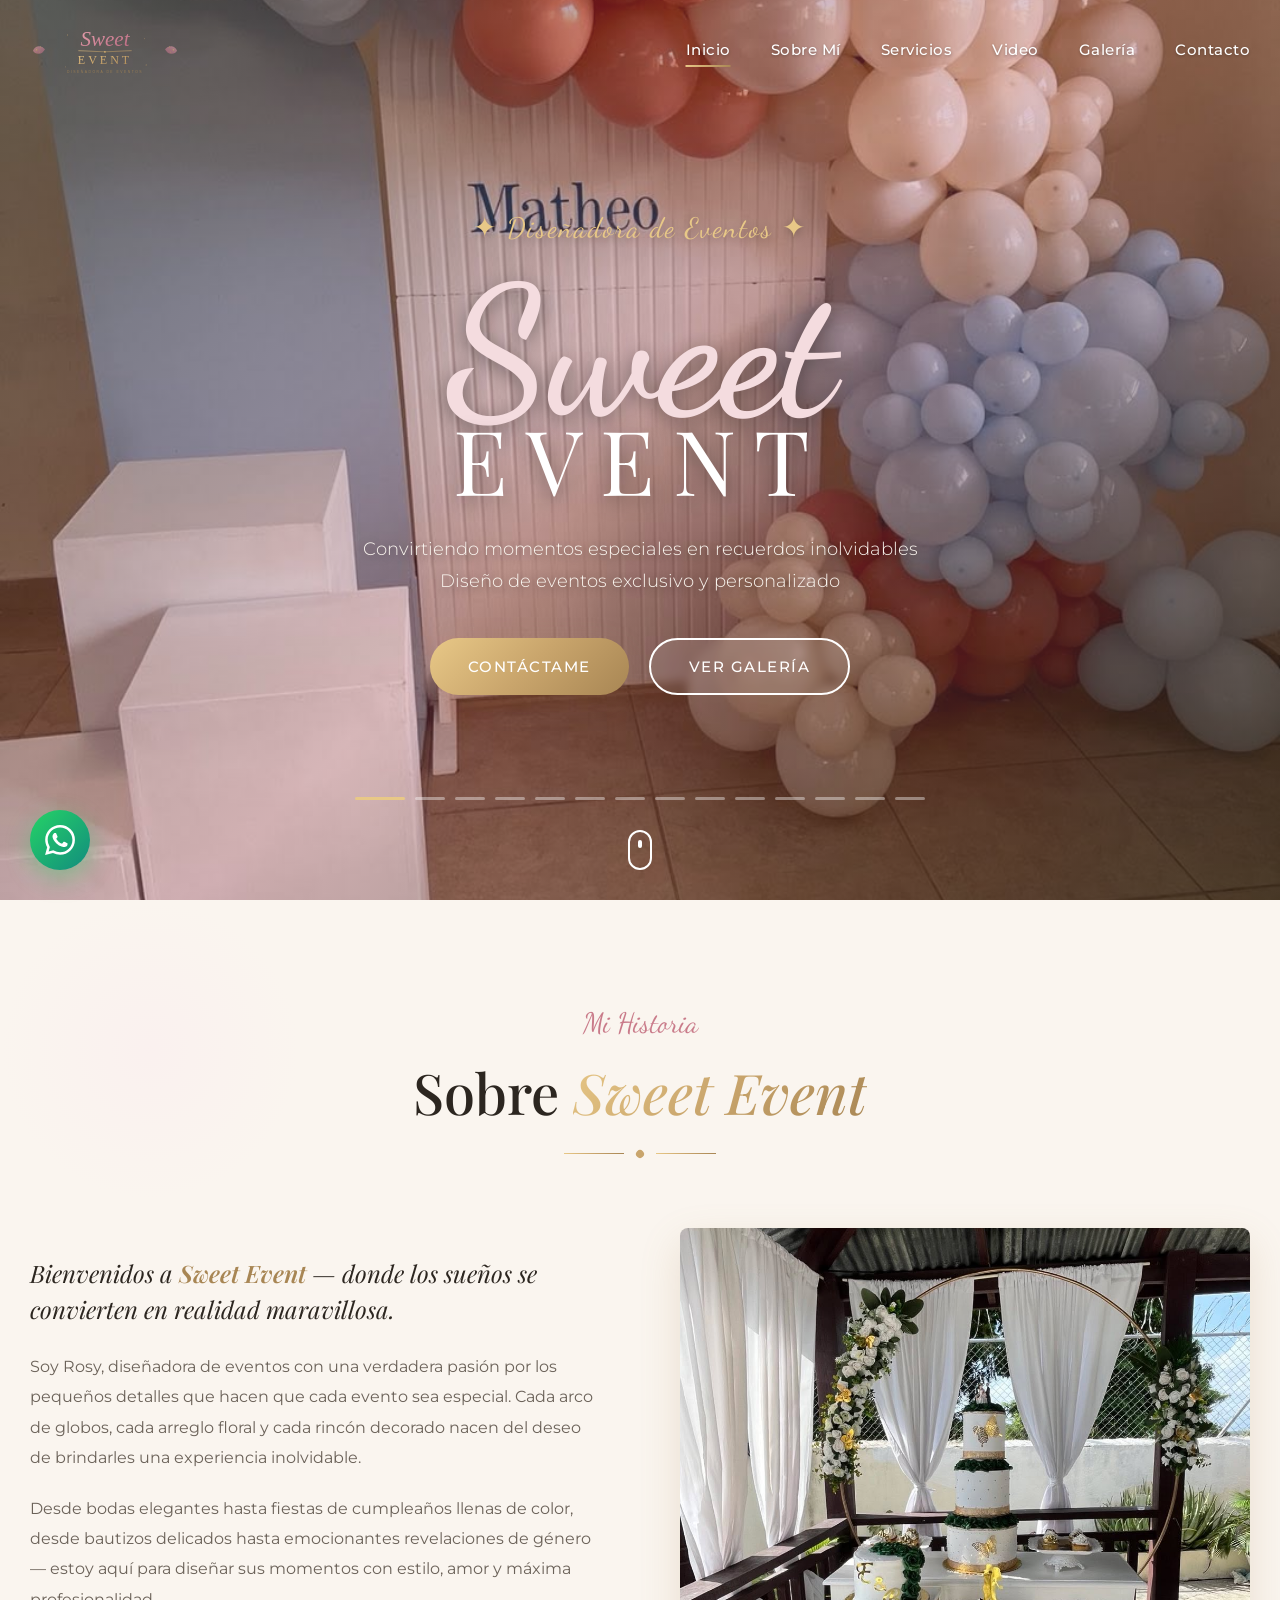
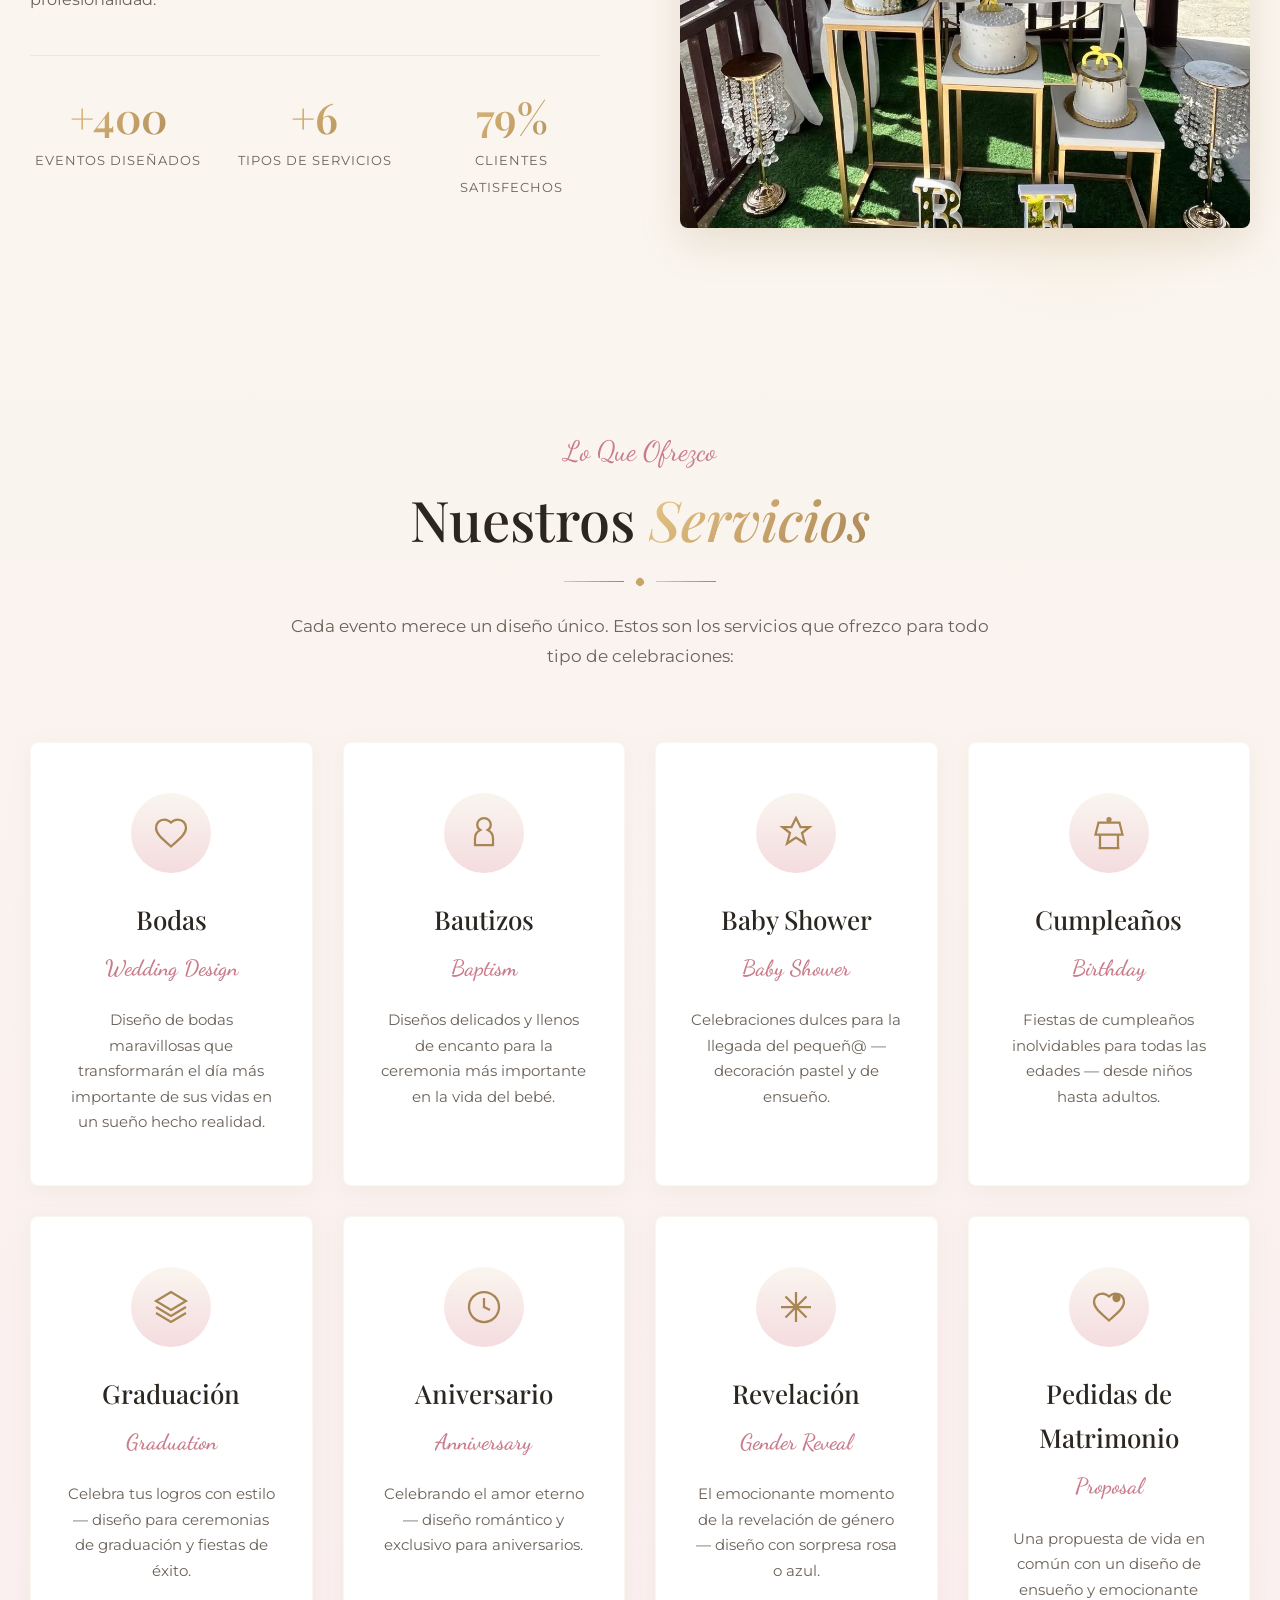
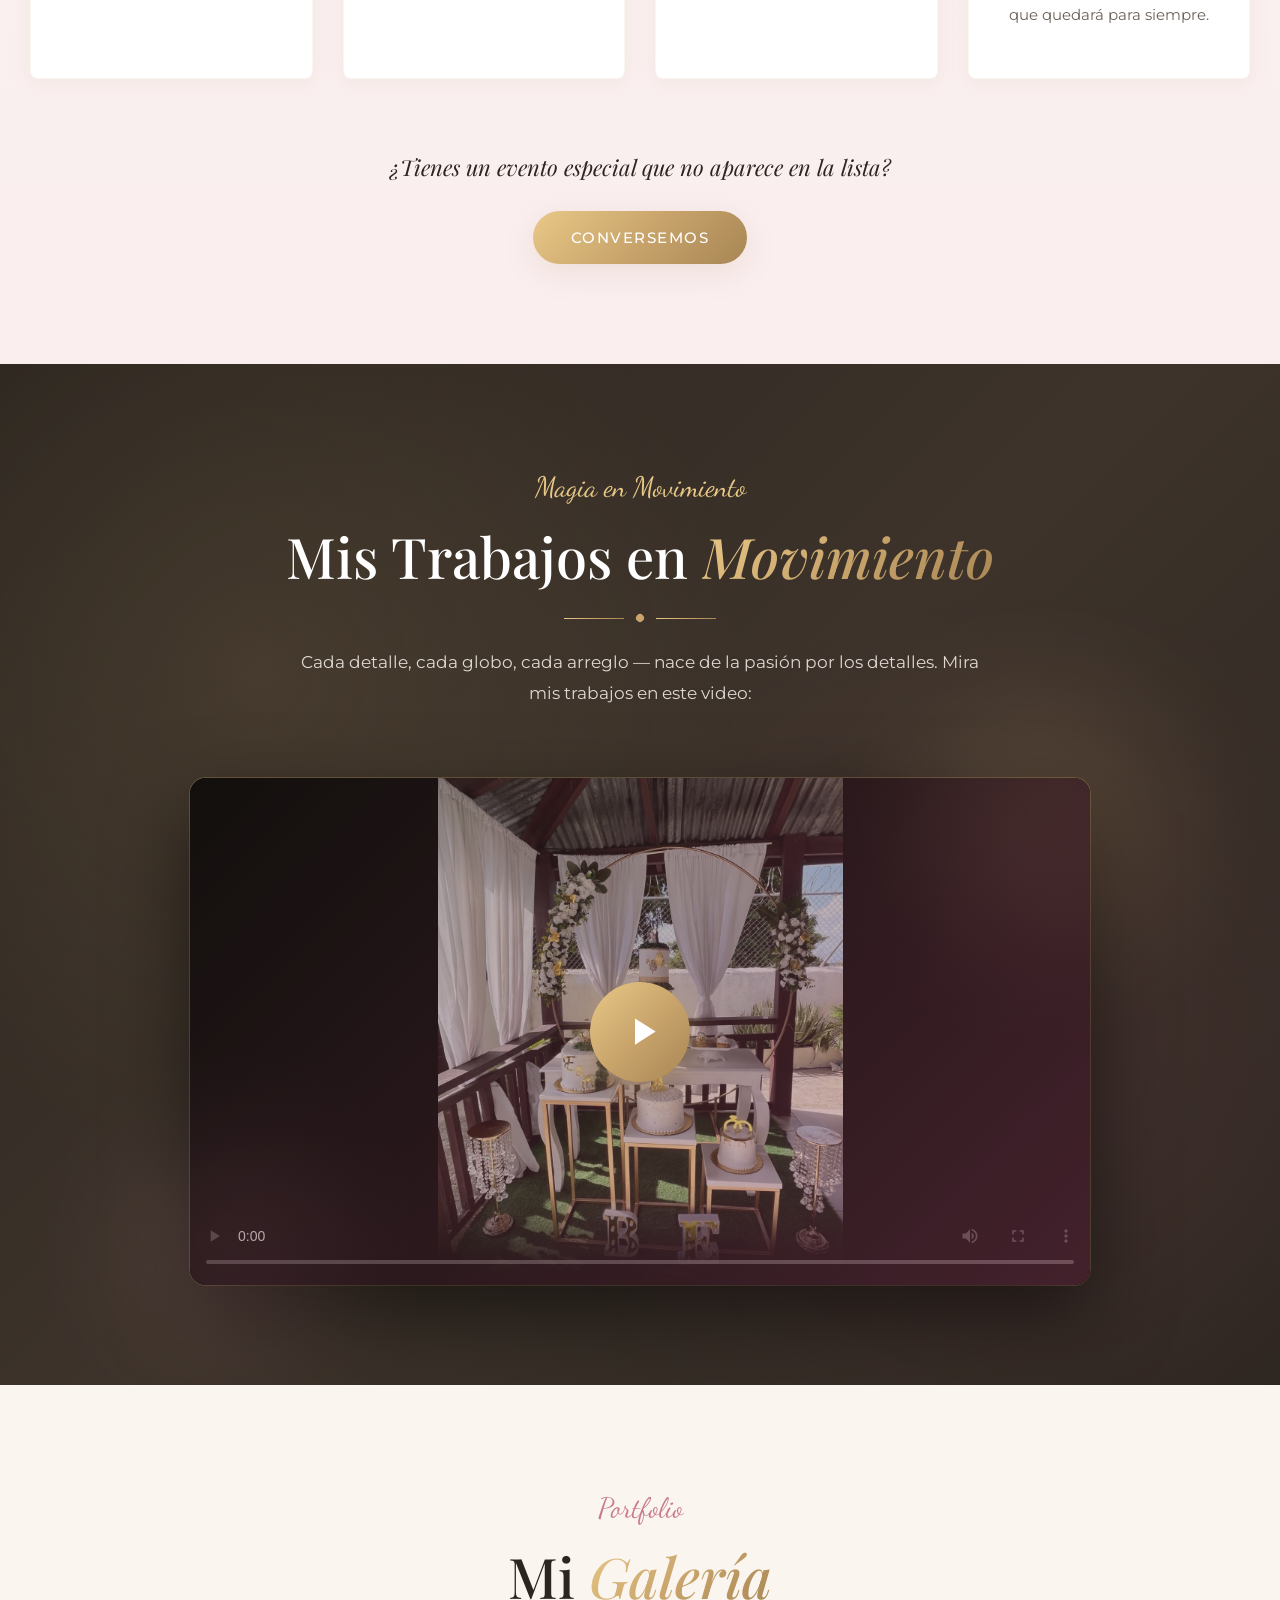
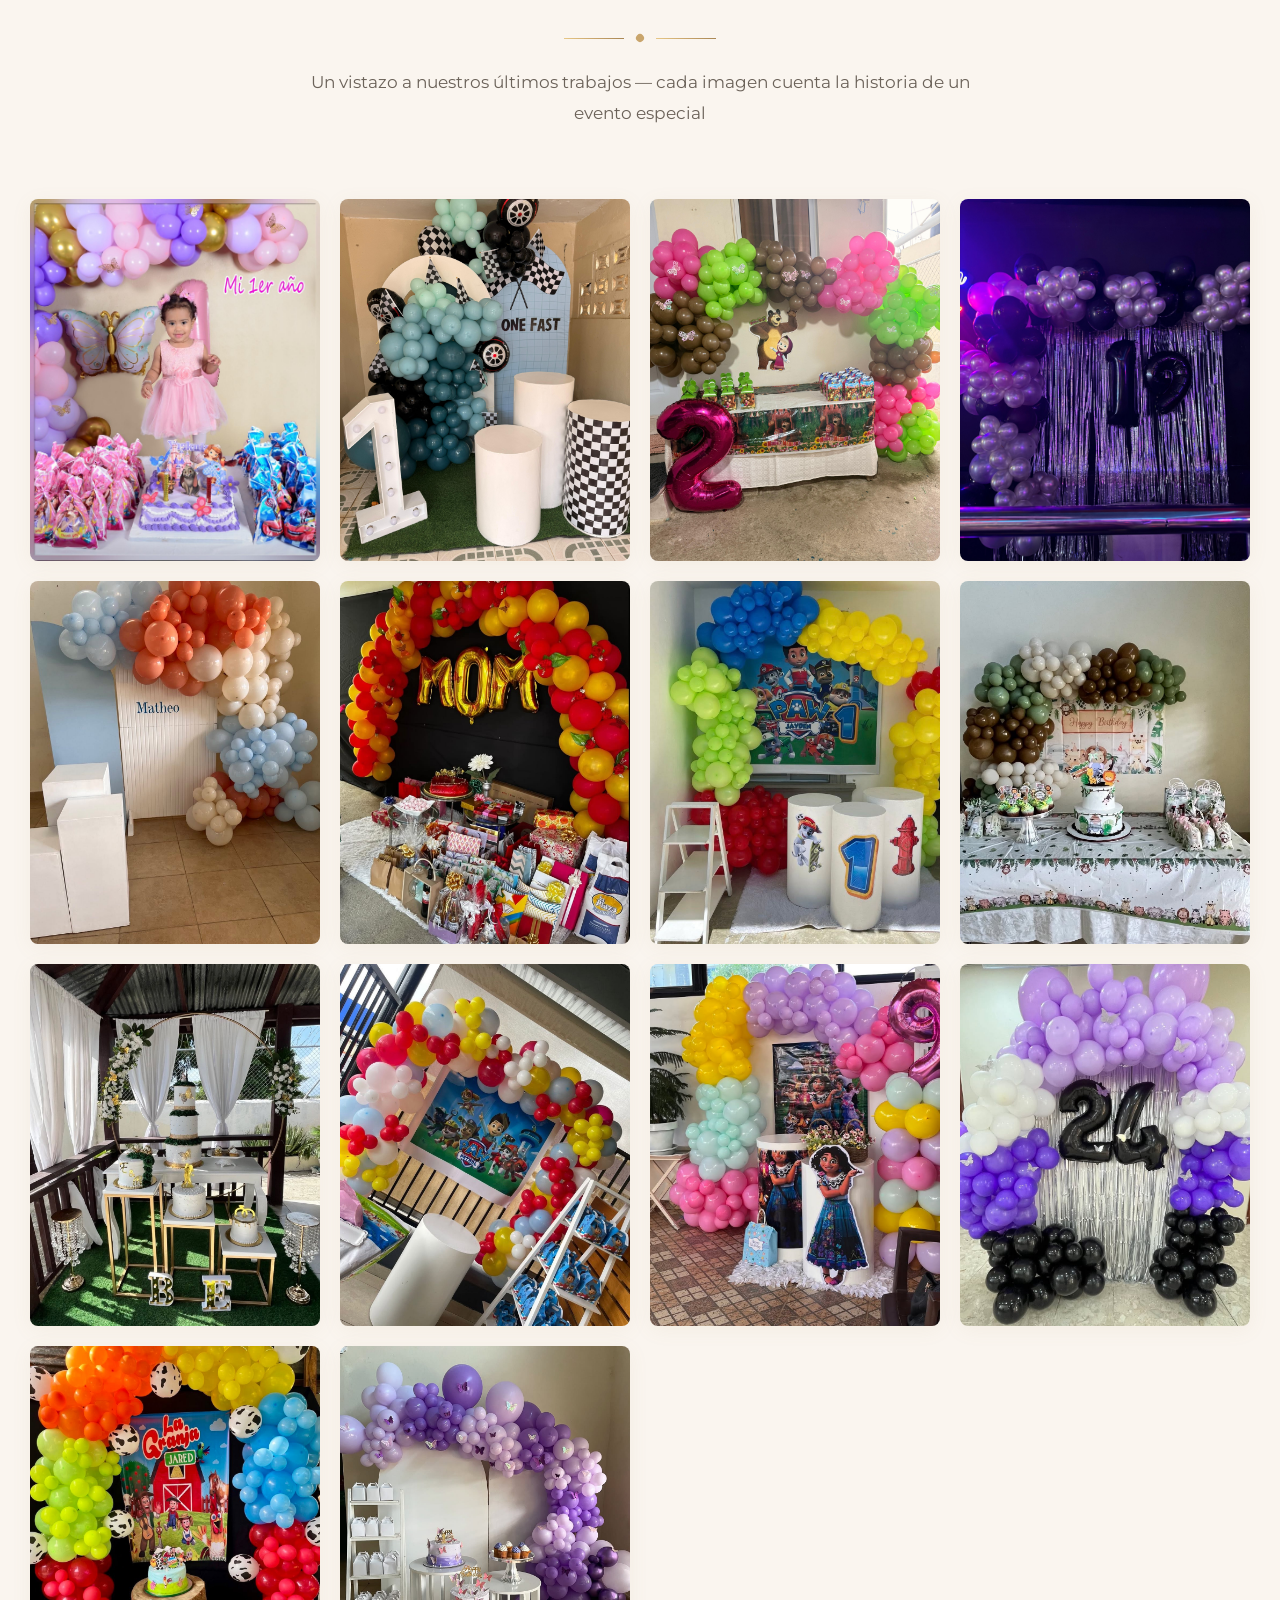
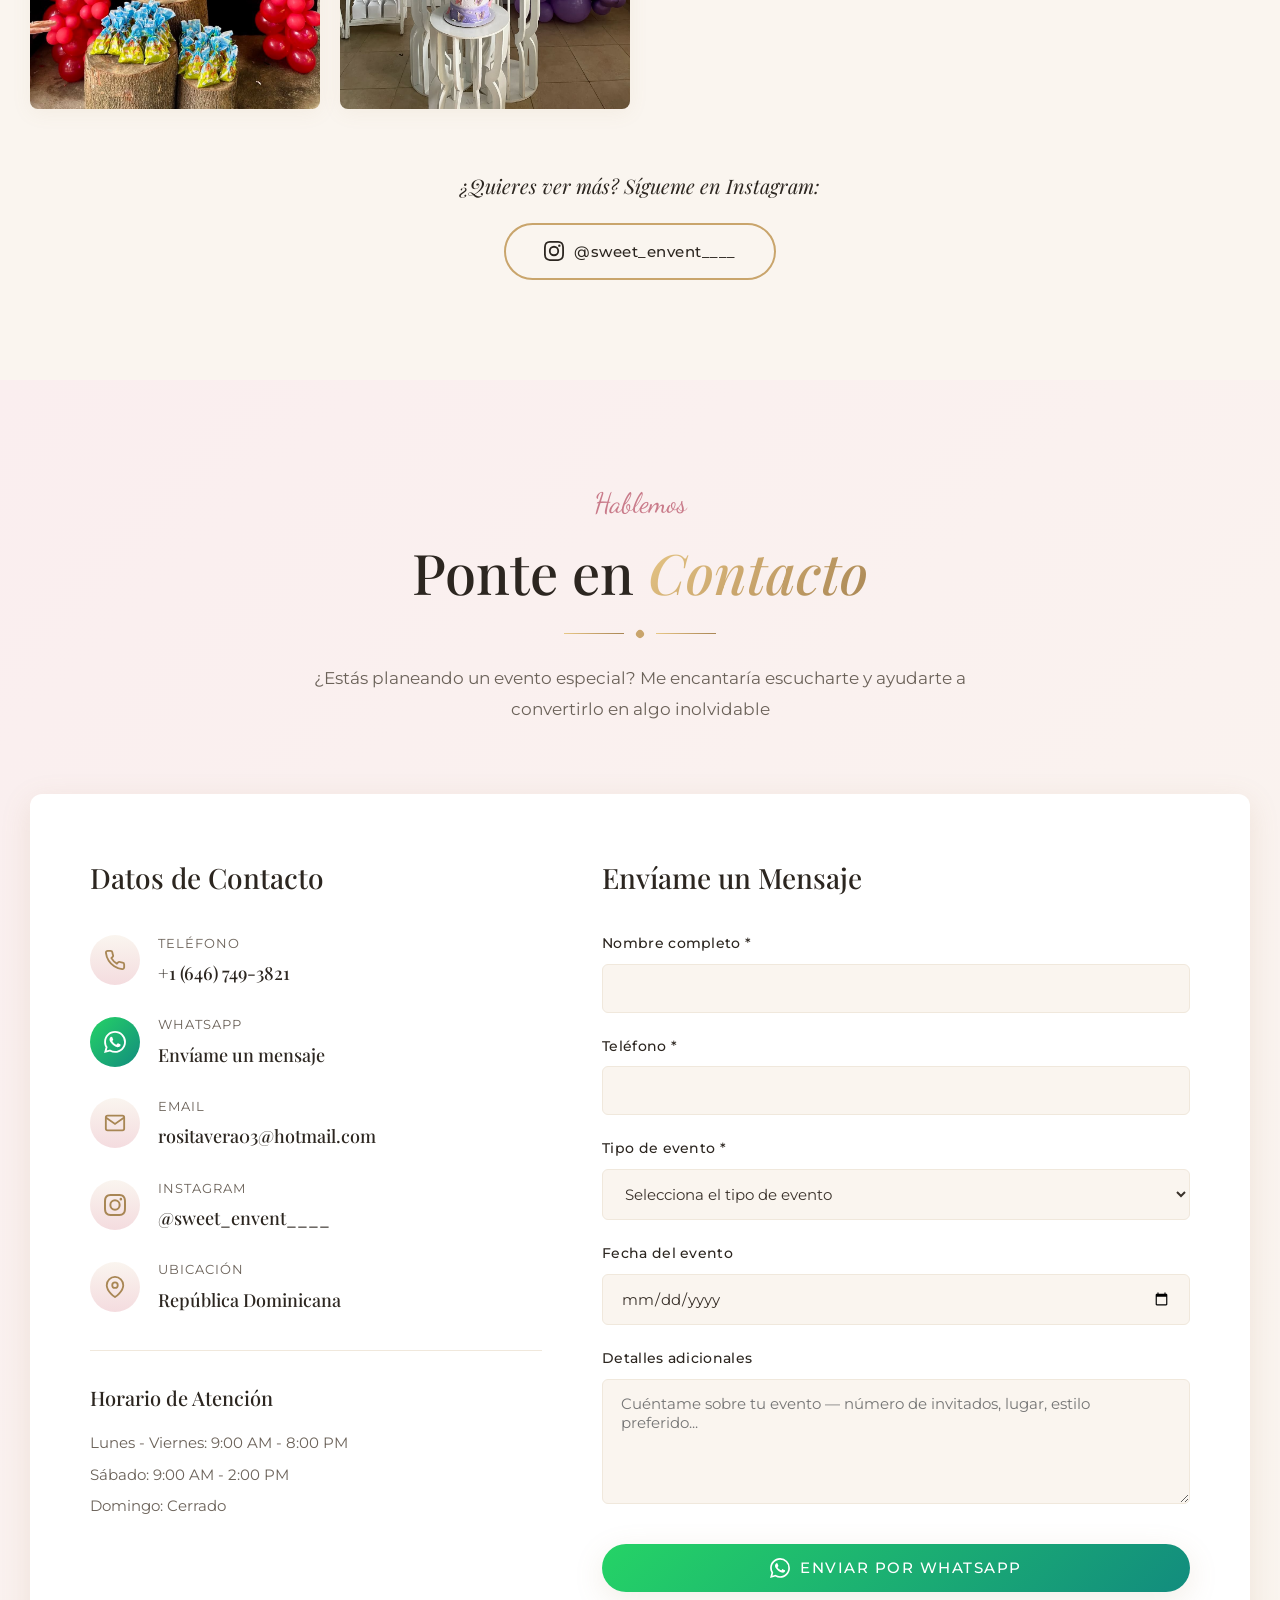
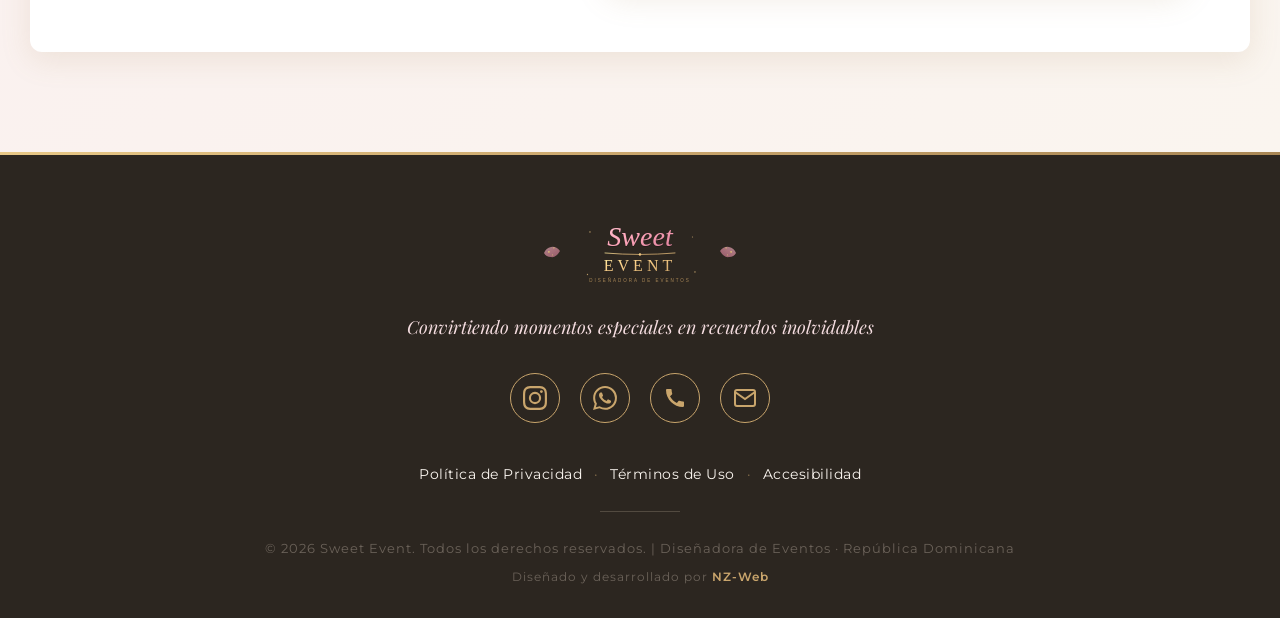
==== commit fb7f6d81: "קרדיט אתר שלי" ====
--- a/index.html
+++ b/index.html
@@ -855,6 +855,9 @@
                 <p class="footer-copyright">
                     © 2026 Sweet Event. Todos los derechos reservados. | Diseñadora de Eventos · República Dominicana
                 </p>
+                <p class="footer-credit">
+                    Diseñado y desarrollado por <a href="https://nz-web.com/" target="_blank" rel="noopener">NZ-Web</a>
+                </p>
             </div>
         </div>
     </footer>
--- a/style.css
+++ b/style.css
@@ -1241,6 +1241,24 @@
     letter-spacing: 1px;
 }
 
+.footer-credit {
+    font-size: 12px;
+    color: var(--color-text-light);
+    letter-spacing: 1px;
+    margin-top: 8px;
+}
+
+.footer-credit a {
+    color: var(--color-gold);
+    text-decoration: none;
+    font-weight: 600;
+    transition: opacity 0.3s ease;
+}
+
+.footer-credit a:hover {
+    opacity: 0.75;
+}
+
 /* ===== WHATSAPP FLOATING ===== */
 .whatsapp-float {
     position: fixed;
@@ -1600,7 +1618,8 @@
     }
 
     .gallery-grid {
-        grid-template-columns: 1fr;
+        grid-template-columns: repeat(2, 1fr);
+        gap: 12px;
     }
 
     .about-stats {
